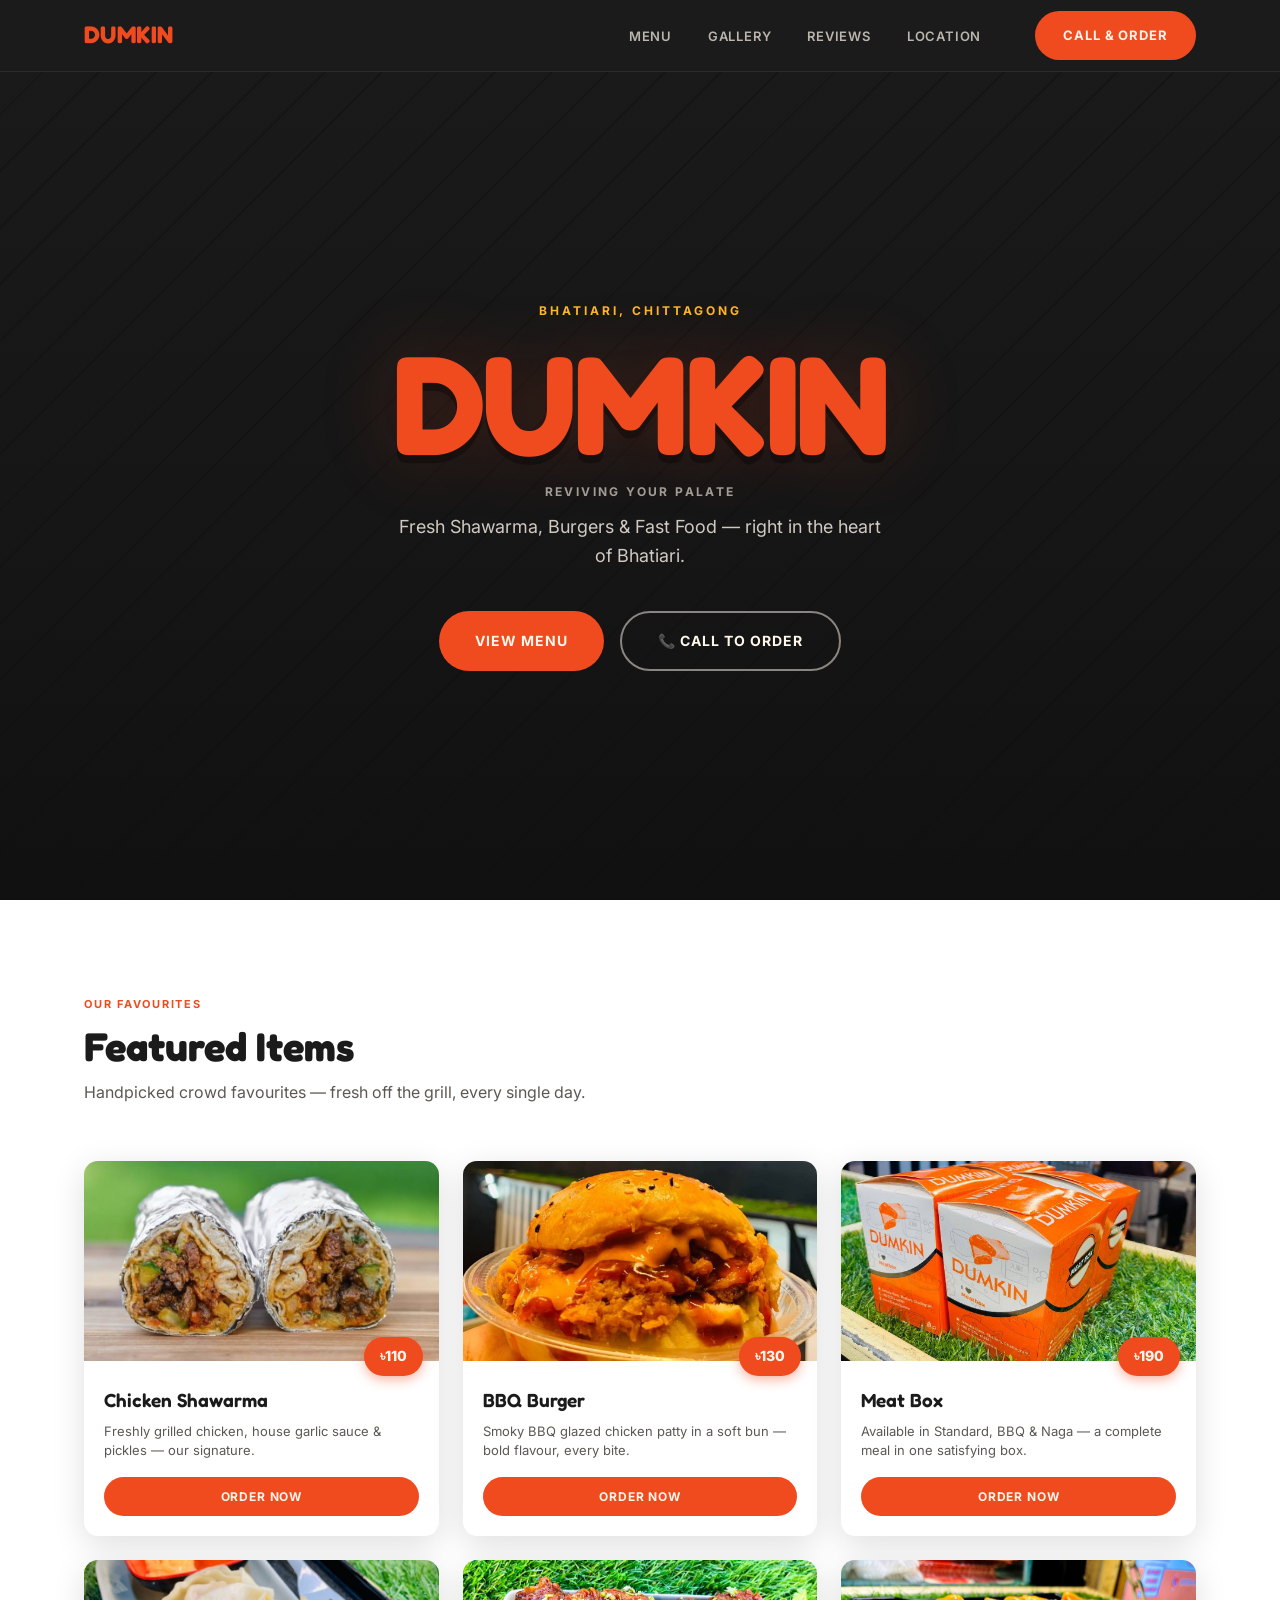
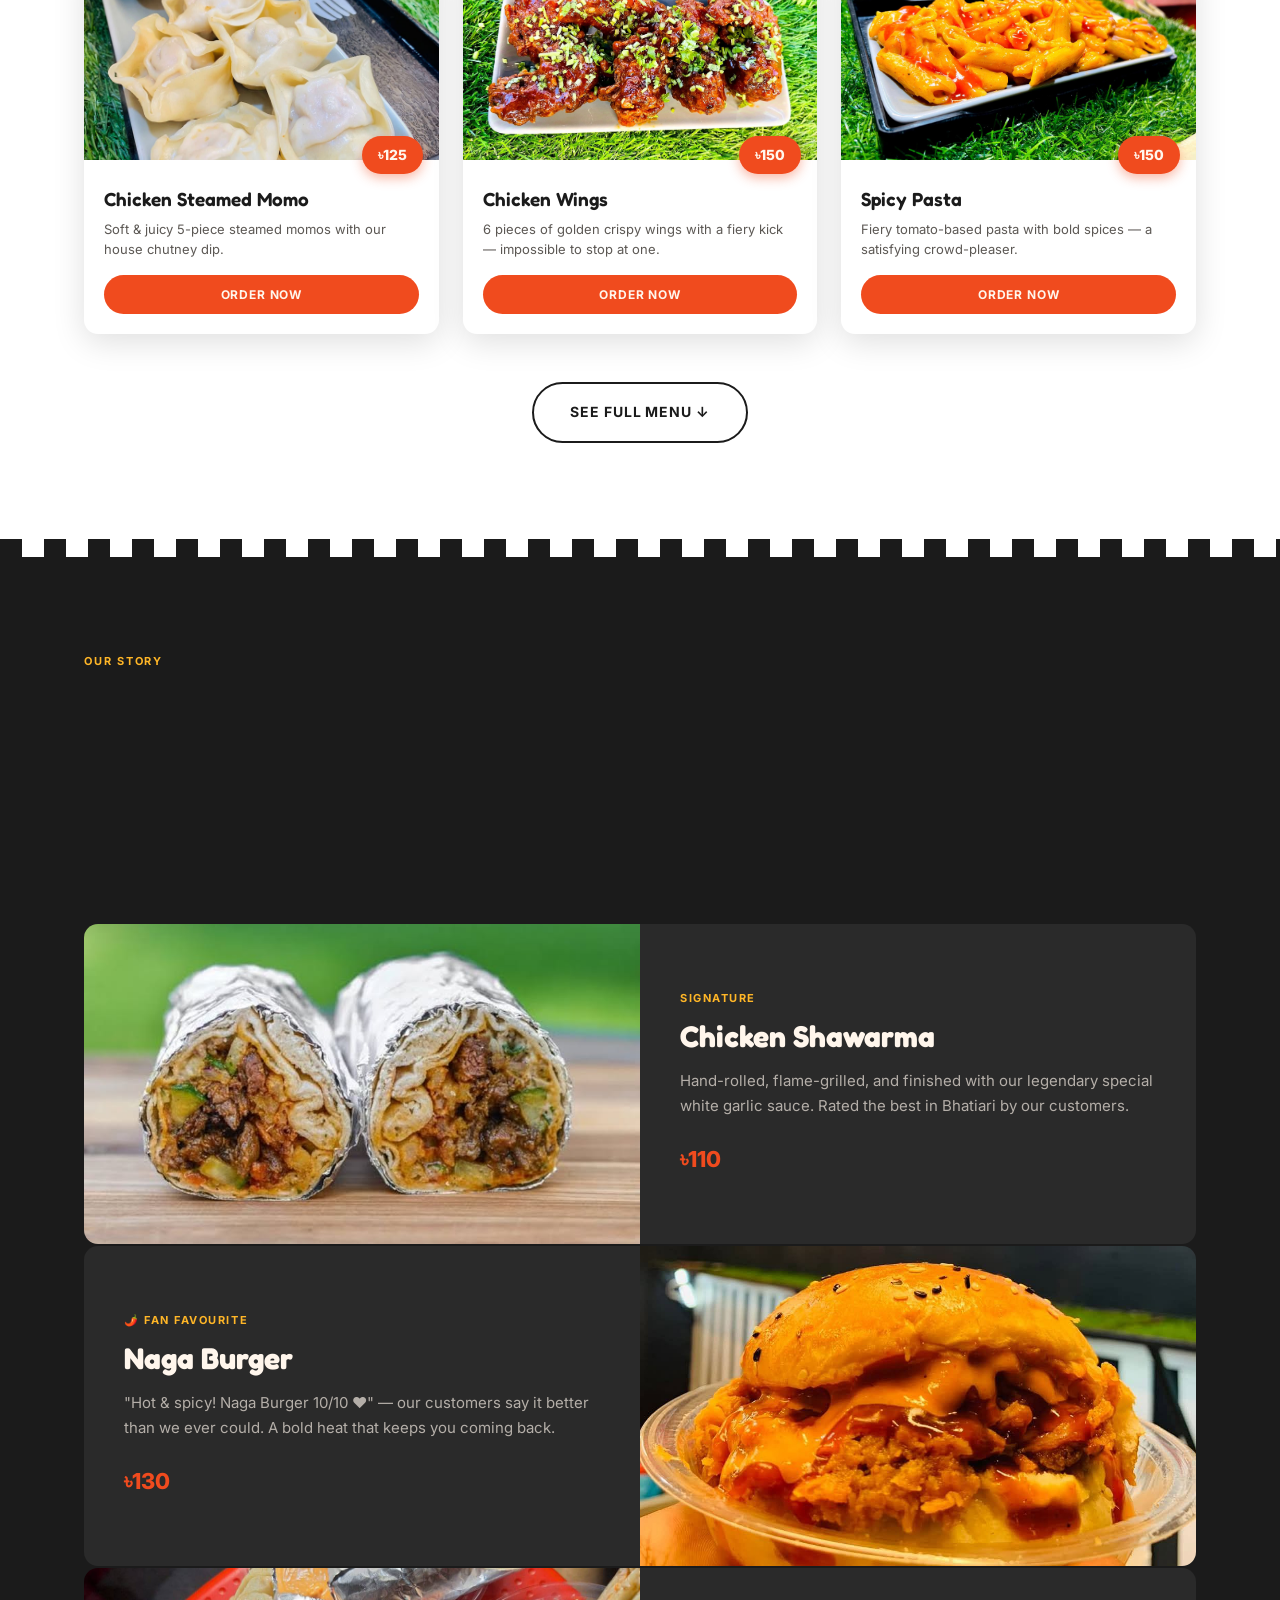
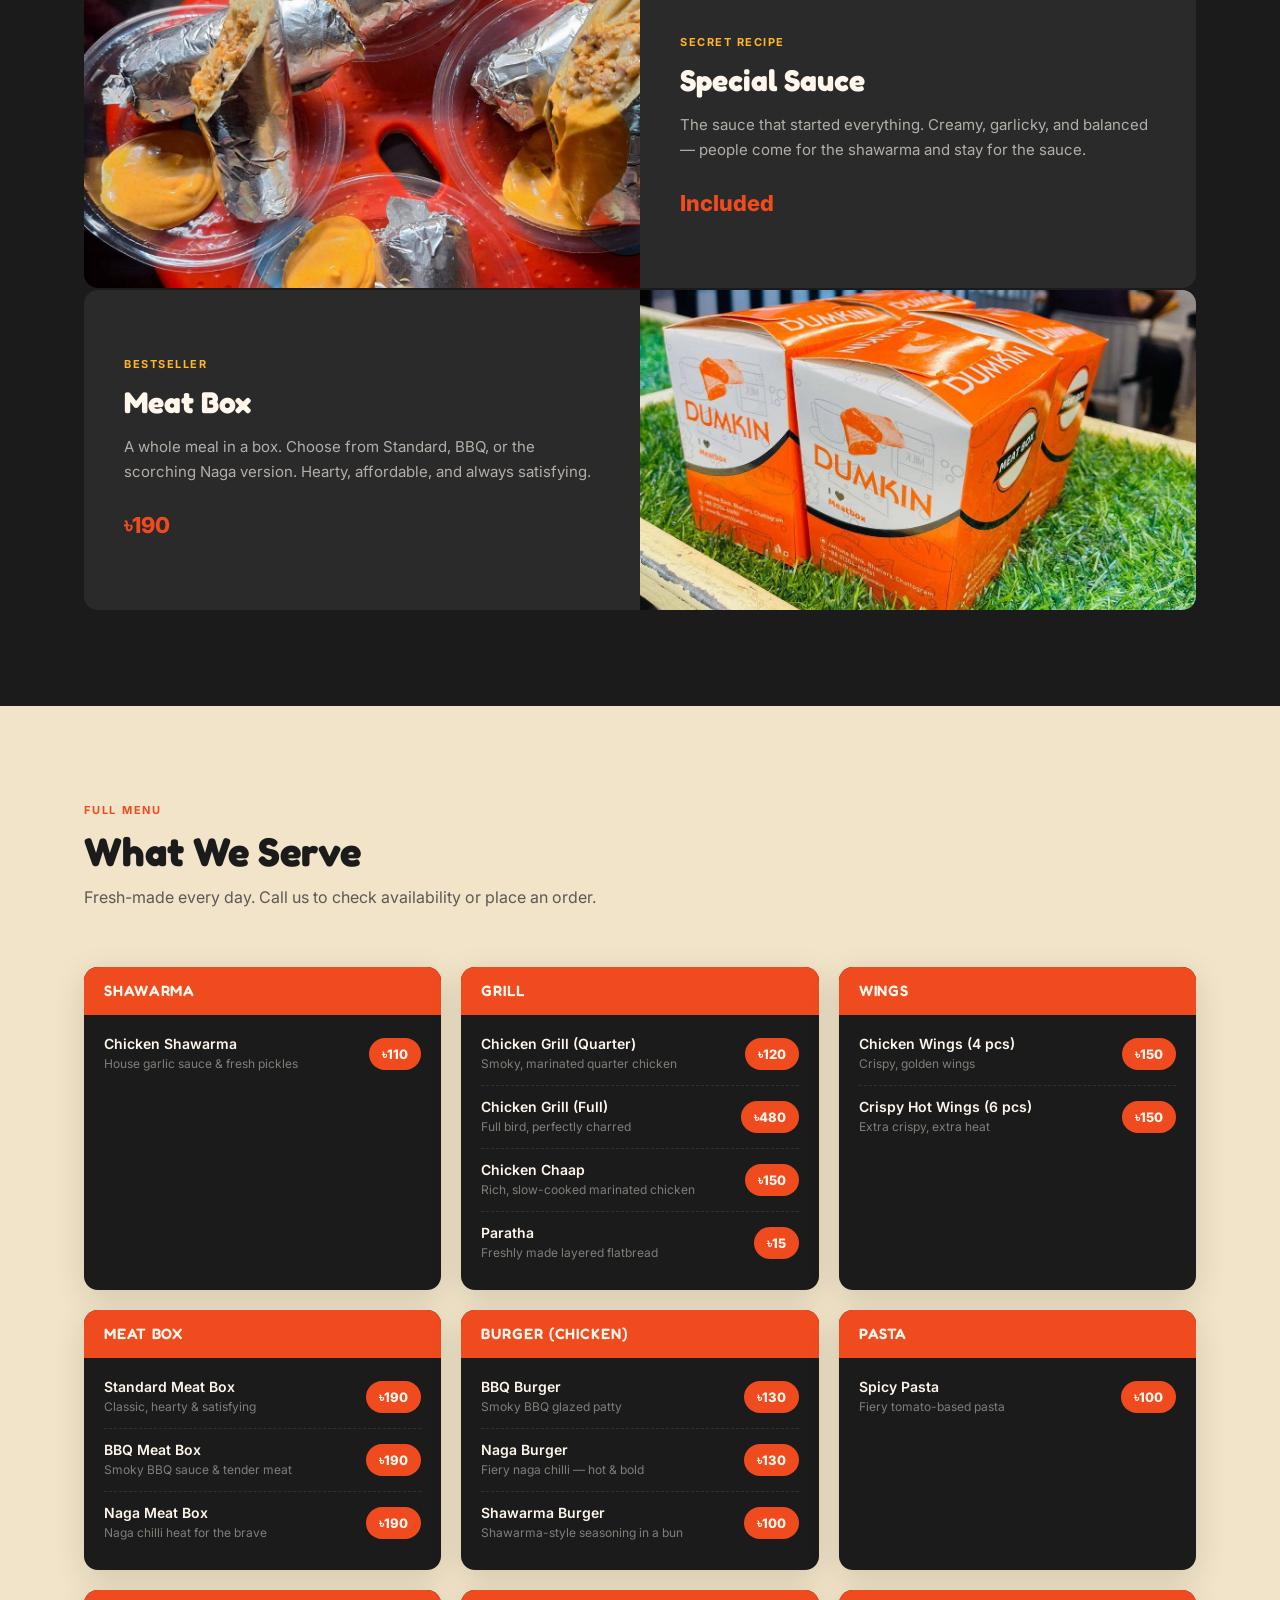
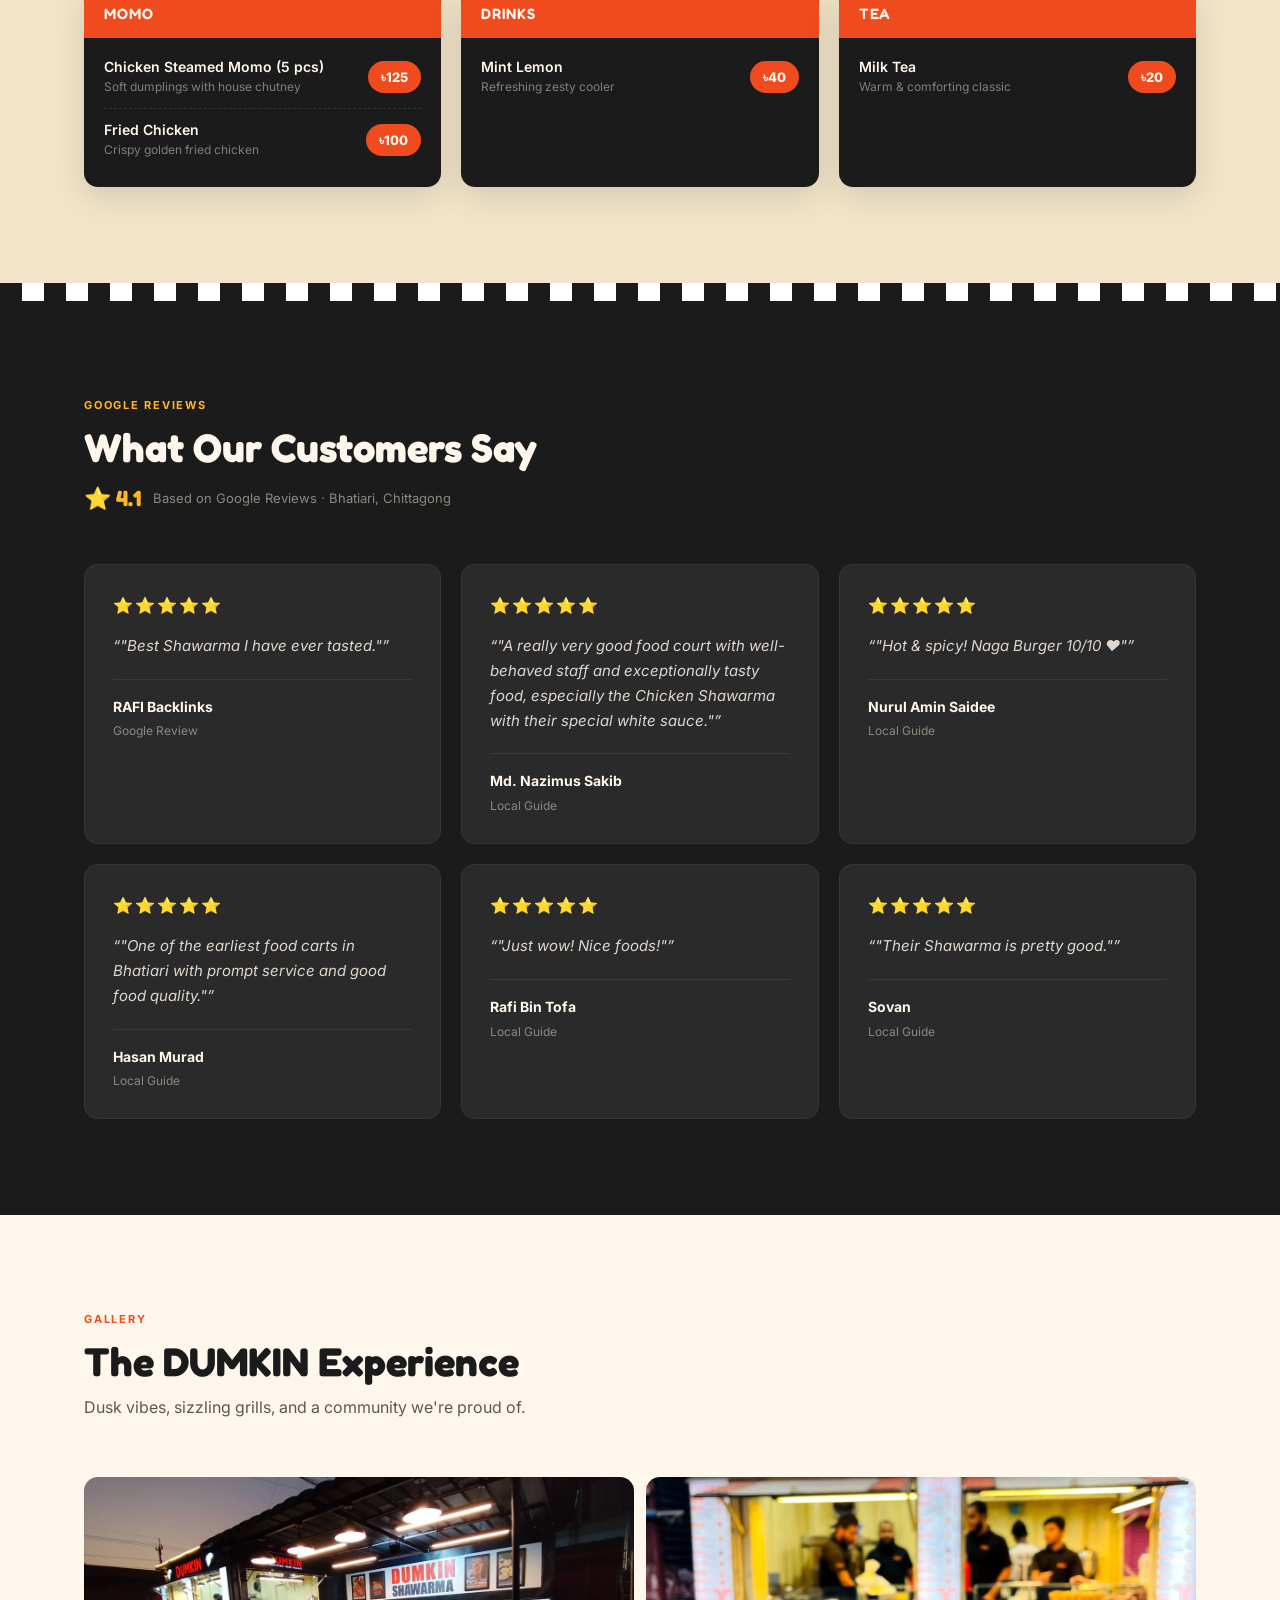
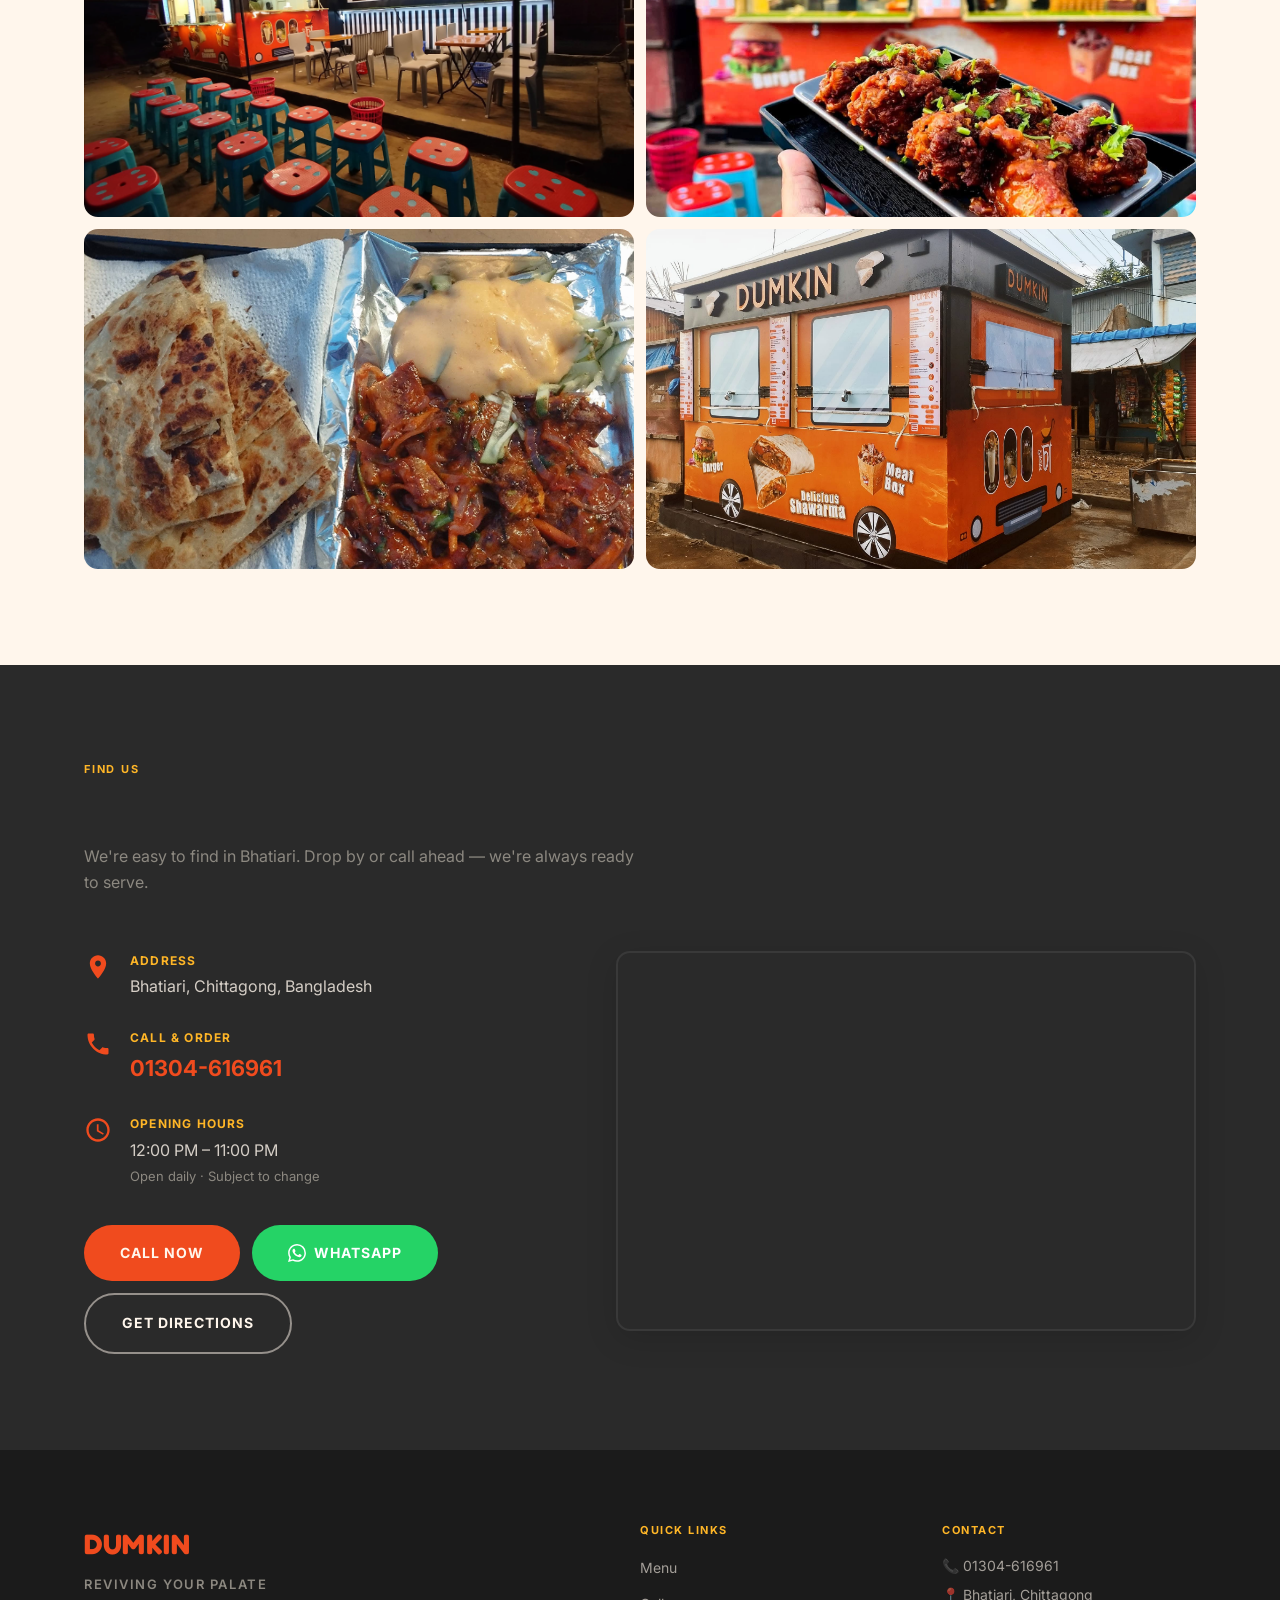
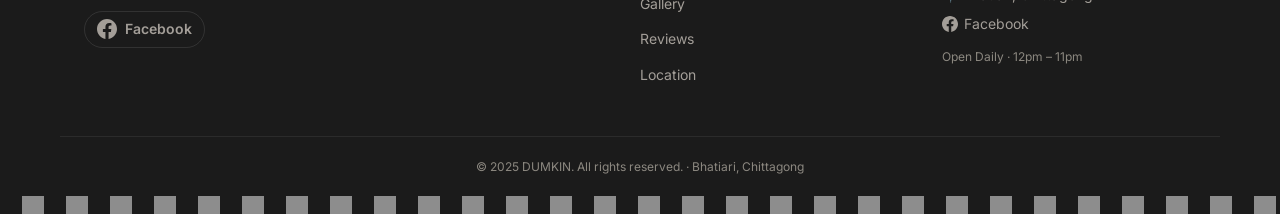
==== index.html @ 78ab26a9 "Initial commit: Dumkin business website with full menu, gallery, reviews, and contact sections" ====
<!DOCTYPE html>
<html lang="en">
<head>
  <meta charset="UTF-8">
  <meta name="viewport" content="width=device-width, initial-scale=1.0">
  <title>DUMKIN — Fresh Shawarma, Burgers & Fast Food in Bhatiari, Chittagong</title>
  <meta name="description" content="DUMKIN is Bhatiari's most popular fast-food destination serving freshly prepared Chicken Shawarma, BBQ Burgers, Meat Box, Momos and more. Accessible to all of Chittagong. Call to order: 01304616961.">
  <meta name="keywords" content="Dumkin, Bhatiari, Chittagong, fast food, shawarma, burger, momos, meat box, Naga burger, food cart">
  <link rel="preconnect" href="https://fonts.googleapis.com">
  <link rel="preconnect" href="https://fonts.gstatic.com" crossorigin>
  <link href="https://fonts.googleapis.com/css2?family=Fredoka:wght@400;500;600;700&family=Inter:ital,wght@0,400;0,500;0,600;0,700;0,800;1,400&display=swap" rel="stylesheet">
  <link rel="stylesheet" href="style.css">
</head>
<body>

  <!-- ==================== NAVIGATION ==================== -->
  <nav class="nav" id="nav" role="navigation" aria-label="Main navigation">
    <div class="nav__inner">
      <a href="#hero" class="nav__logo" aria-label="DUMKIN Home">DUMKIN</a>
      <ul class="nav__links" id="nav-links" role="list">
        <li><a href="#menu" class="nav__link">Menu</a></li>
        <li><a href="#gallery" class="nav__link">Gallery</a></li>
        <li><a href="#reviews" class="nav__link">Reviews</a></li>
        <li><a href="#visit" class="nav__link">Location</a></li>
      </ul>
      <a href="tel:01304616961" class="btn btn-primary nav__cta" id="nav-cta">Call & Order</a>
      <button class="nav__burger" id="nav-burger" aria-label="Open menu" aria-expanded="false" aria-controls="nav-links">
        <span></span><span></span><span></span>
      </button>
    </div>
  </nav>

  <!-- ==================== HERO ==================== -->
  <section class="hero" id="hero" aria-label="Hero">
    <div class="hero__bg">
      <div class="hero__scrim"></div>
      <div class="hero__texture"></div>
    </div>
    <div class="hero__content">
      <p class="hero__eyebrow">Bhatiari, Chittagong</p>
      <h1 class="hero__title">DUMKIN</h1>
      <p class="hero__tagline">Reviving Your Palate</p>
      <p class="hero__sub">Fresh Shawarma, Burgers & Fast Food — right in the heart of Bhatiari.</p>
      <div class="hero__actions">
        <a href="#menu" class="btn btn-primary btn--lg" id="hero-view-menu">View Menu</a>
        <a href="tel:01304616961" class="btn btn-ghost btn--lg" id="hero-call">📞 Call to Order</a>
      </div>
    </div>

  </section>

  <!-- ==================== FEATURED MENU ==================== -->
  <section class="section section--light" id="menu" aria-labelledby="featured-title">
    <div class="wrap">
      <span class="eyebrow">Our Favourites</span>
      <h2 class="section-title" id="featured-title">Featured Items</h2>
      <p class="section-sub">Handpicked crowd favourites — fresh off the grill, every single day.</p>

      <div class="card-grid" id="featured-grid">

        <article class="food-card" id="card-shawarma">
          <div class="food-card__img">
            <img src="Food_Images/Chicken Shawarma.jpg" alt="Chicken Shawarma" class="food-card__photo">
          </div>
          <div class="price-bubble">৳110</div>
          <div class="food-card__body">
            <h3 class="food-card__name">Chicken Shawarma</h3>
            <p class="food-card__desc">Freshly grilled chicken, house garlic sauce & pickles — our signature.</p>
            <a href="tel:01304616961" class="btn btn-primary btn--sm food-card__order">Order Now</a>
          </div>
        </article>

        <article class="food-card" id="card-naga">
          <div class="food-card__img">
            <img src="Food_Images/BBQ Burger.jpg" alt="BBQ Burger" class="food-card__photo">
          </div>
          <div class="price-bubble">৳130</div>
          <div class="food-card__body">
            <h3 class="food-card__name">BBQ Burger</h3>
            <p class="food-card__desc">Smoky BBQ glazed chicken patty in a soft bun — bold flavour, every bite.</p>
            <a href="tel:01304616961" class="btn btn-primary btn--sm food-card__order">Order Now</a>
          </div>
        </article>

        <article class="food-card" id="card-meatbox">
          <div class="food-card__img">
            <img src="Food_Images/Meat Box.jpg" alt="Meat Box" class="food-card__photo">
          </div>
          <div class="price-bubble">৳190</div>
          <div class="food-card__body">
            <h3 class="food-card__name">Meat Box</h3>
            <p class="food-card__desc">Available in Standard, BBQ & Naga — a complete meal in one satisfying box.</p>
            <a href="tel:01304616961" class="btn btn-primary btn--sm food-card__order">Order Now</a>
          </div>
        </article>

        <article class="food-card" id="card-momo">
          <div class="food-card__img">
            <img src="Food_Images/Chicken Steamed Momo.jpg" alt="Chicken Steamed Momo" class="food-card__photo">
          </div>
          <div class="price-bubble">৳125</div>
          <div class="food-card__body">
            <h3 class="food-card__name">Chicken Steamed Momo</h3>
            <p class="food-card__desc">Soft & juicy 5-piece steamed momos with our house chutney dip.</p>
            <a href="tel:01304616961" class="btn btn-primary btn--sm food-card__order">Order Now</a>
          </div>
        </article>

        <article class="food-card" id="card-wings">
          <div class="food-card__img">
            <img src="Food_Images/Chicken Wings.jpg" alt="Chicken Wings" class="food-card__photo">
          </div>
          <div class="price-bubble">৳150</div>
          <div class="food-card__body">
            <h3 class="food-card__name">Chicken Wings</h3>
            <p class="food-card__desc">6 pieces of golden crispy wings with a fiery kick — impossible to stop at one.</p>
            <a href="tel:01304616961" class="btn btn-primary btn--sm food-card__order">Order Now</a>
          </div>
        </article>

        <article class="food-card" id="card-chaap">
          <div class="food-card__img">
            <img src="Food_Images/Spicy Pasta.jpg" alt="Spicy Pasta" class="food-card__photo">
          </div>
          <div class="price-bubble">৳150</div>
          <div class="food-card__body">
            <h3 class="food-card__name">Spicy Pasta</h3>
            <p class="food-card__desc">Fiery tomato-based pasta with bold spices — a satisfying crowd-pleaser.</p>
            <a href="tel:01304616961" class="btn btn-primary btn--sm food-card__order">Order Now</a>
          </div>
        </article>

      </div>

      <div class="section-cta">
        <a href="#full-menu" class="btn btn-secondary btn--lg" id="view-full-menu">See Full Menu ↓</a>
      </div>
    </div>
  </section>

  <!-- ==================== STRIPE DIVIDER ==================== -->
  <div class="stripe-divider" aria-hidden="true"></div>

  <!-- ==================== ABOUT / SIGNATURE ==================== -->
  <section class="section section--dark" id="about" aria-labelledby="about-title">
    <div class="wrap">
      <span class="eyebrow eyebrow--gold">Our Story</span>
      <h2 class="section-title section-title--light" id="about-title">Born on the Streets of Bhatiari</h2>
      <p class="about__para">DUMKIN has become a beloved fast-food destination in Bhatiari, Chittagong — serving freshly prepared shawarma, burgers, momos, and grills at prices that make great food accessible to everyone. What started as one of the first food carts in the area has grown into a proper sit-down spot, without ever losing its street-food soul.</p>

      <div class="signature-grid" id="signature-grid" aria-label="Signature dishes">

        <div class="sig-card" id="sig-shawarma">
          <div class="sig-card__img">
            <img src="Food_Images/Chicken Shawarma.jpg" alt="Chicken Shawarma" class="sig-card__photo">
          </div>
          <div class="sig-card__content">
            <span class="sig-card__tag">Signature</span>
            <h3 class="sig-card__title">Chicken Shawarma</h3>
            <p class="sig-card__desc">Hand-rolled, flame-grilled, and finished with our legendary special white garlic sauce. Rated the best in Bhatiari by our customers.</p>
            <div class="sig-card__price">৳110</div>
          </div>
        </div>

        <div class="sig-card sig-card--reverse" id="sig-naga">
          <div class="sig-card__img">
            <img src="Food_Images/BBQ Burger.jpg" alt="BBQ Burger" class="sig-card__photo">
          </div>
          <div class="sig-card__content">
            <span class="sig-card__tag">🌶️ Fan Favourite</span>
            <h3 class="sig-card__title">Naga Burger</h3>
            <p class="sig-card__desc">"Hot & spicy! Naga Burger 10/10 ❤️" — our customers say it better than we ever could. A bold heat that keeps you coming back.</p>
            <div class="sig-card__price">৳130</div>
          </div>
        </div>

        <div class="sig-card" id="sig-whitesauce">
          <div class="sig-card__img">
            <img src="Food_Images/Special Sauce.jpg" alt="Special Sauce" class="sig-card__photo">
          </div>
          <div class="sig-card__content">
            <span class="sig-card__tag">Secret Recipe</span>
            <h3 class="sig-card__title">Special Sauce</h3>
            <p class="sig-card__desc">The sauce that started everything. Creamy, garlicky, and balanced — people come for the shawarma and stay for the sauce.</p>
            <div class="sig-card__price">Included</div>
          </div>
        </div>

        <div class="sig-card sig-card--reverse" id="sig-meatbox">
          <div class="sig-card__img">
            <img src="Food_Images/Meat Box.jpg" alt="Meat Box" class="sig-card__photo">
          </div>
          <div class="sig-card__content">
            <span class="sig-card__tag">Bestseller</span>
            <h3 class="sig-card__title">Meat Box</h3>
            <p class="sig-card__desc">A whole meal in a box. Choose from Standard, BBQ, or the scorching Naga version. Hearty, affordable, and always satisfying.</p>
            <div class="sig-card__price">৳190</div>
          </div>
        </div>

      </div>
    </div>
  </section>

  <!-- ==================== FULL MENU ==================== -->
  <section class="section section--tan" id="full-menu" aria-labelledby="menu-title">
    <div class="wrap">
      <span class="eyebrow">Full Menu</span>
      <h2 class="section-title" id="menu-title">What We Serve</h2>
      <p class="section-sub">Fresh-made every day. Call us to check availability or place an order.</p>

      <div class="menu-board" id="menu-board">

        <div class="menu-category" id="menu-shawarma">
          <div class="menu-cat-header">Shawarma</div>
          <div class="menu-rows">
            <div class="menu-row"><div class="menu-item-info"><span class="menu-item-name">Chicken Shawarma</span><span class="menu-item-desc">House garlic sauce & fresh pickles</span></div><span class="price-bubble price-bubble--sm">৳110</span></div>
          </div>
        </div>

        <div class="menu-category" id="menu-grill">
          <div class="menu-cat-header">Grill</div>
          <div class="menu-rows">
            <div class="menu-row"><div class="menu-item-info"><span class="menu-item-name">Chicken Grill (Quarter)</span><span class="menu-item-desc">Smoky, marinated quarter chicken</span></div><span class="price-bubble price-bubble--sm">৳120</span></div>
            <div class="menu-row"><div class="menu-item-info"><span class="menu-item-name">Chicken Grill (Full)</span><span class="menu-item-desc">Full bird, perfectly charred</span></div><span class="price-bubble price-bubble--sm">৳480</span></div>
            <div class="menu-row"><div class="menu-item-info"><span class="menu-item-name">Chicken Chaap</span><span class="menu-item-desc">Rich, slow-cooked marinated chicken</span></div><span class="price-bubble price-bubble--sm">৳150</span></div>
            <div class="menu-row"><div class="menu-item-info"><span class="menu-item-name">Paratha</span><span class="menu-item-desc">Freshly made layered flatbread</span></div><span class="price-bubble price-bubble--sm">৳15</span></div>
          </div>
        </div>

        <div class="menu-category" id="menu-wings">
          <div class="menu-cat-header">Wings</div>
          <div class="menu-rows">
            <div class="menu-row"><div class="menu-item-info"><span class="menu-item-name">Chicken Wings (4 pcs)</span><span class="menu-item-desc">Crispy, golden wings</span></div><span class="price-bubble price-bubble--sm">৳150</span></div>
            <div class="menu-row"><div class="menu-item-info"><span class="menu-item-name">Crispy Hot Wings (6 pcs)</span><span class="menu-item-desc">Extra crispy, extra heat</span></div><span class="price-bubble price-bubble--sm">৳150</span></div>
          </div>
        </div>

        <div class="menu-category" id="menu-meatbox">
          <div class="menu-cat-header">Meat Box</div>
          <div class="menu-rows">
            <div class="menu-row"><div class="menu-item-info"><span class="menu-item-name">Standard Meat Box</span><span class="menu-item-desc">Classic, hearty & satisfying</span></div><span class="price-bubble price-bubble--sm">৳190</span></div>
            <div class="menu-row"><div class="menu-item-info"><span class="menu-item-name">BBQ Meat Box</span><span class="menu-item-desc">Smoky BBQ sauce & tender meat</span></div><span class="price-bubble price-bubble--sm">৳190</span></div>
            <div class="menu-row"><div class="menu-item-info"><span class="menu-item-name">Naga Meat Box</span><span class="menu-item-desc">Naga chilli heat for the brave</span></div><span class="price-bubble price-bubble--sm">৳190</span></div>
          </div>
        </div>

        <div class="menu-category" id="menu-burger">
          <div class="menu-cat-header">Burger (Chicken)</div>
          <div class="menu-rows">
            <div class="menu-row"><div class="menu-item-info"><span class="menu-item-name">BBQ Burger</span><span class="menu-item-desc">Smoky BBQ glazed patty</span></div><span class="price-bubble price-bubble--sm">৳130</span></div>
            <div class="menu-row"><div class="menu-item-info"><span class="menu-item-name">Naga Burger</span><span class="menu-item-desc">Fiery naga chilli — hot & bold</span></div><span class="price-bubble price-bubble--sm">৳130</span></div>
            <div class="menu-row"><div class="menu-item-info"><span class="menu-item-name">Shawarma Burger</span><span class="menu-item-desc">Shawarma-style seasoning in a bun</span></div><span class="price-bubble price-bubble--sm">৳100</span></div>
          </div>
        </div>

        <div class="menu-category" id="menu-pasta">
          <div class="menu-cat-header">Pasta</div>
          <div class="menu-rows">
            <div class="menu-row"><div class="menu-item-info"><span class="menu-item-name">Spicy Pasta</span><span class="menu-item-desc">Fiery tomato-based pasta</span></div><span class="price-bubble price-bubble--sm">৳100</span></div>

          </div>
        </div>

        <div class="menu-category" id="menu-momo">
          <div class="menu-cat-header">Momo</div>
          <div class="menu-rows">
            <div class="menu-row"><div class="menu-item-info"><span class="menu-item-name">Chicken Steamed Momo (5 pcs)</span><span class="menu-item-desc">Soft dumplings with house chutney</span></div><span class="price-bubble price-bubble--sm">৳125</span></div>
            <div class="menu-row"><div class="menu-item-info"><span class="menu-item-name">Fried Chicken</span><span class="menu-item-desc">Crispy golden fried chicken</span></div><span class="price-bubble price-bubble--sm">৳100</span></div>
          </div>
        </div>

        <div class="menu-category" id="menu-drinks">
          <div class="menu-cat-header">Drinks</div>
          <div class="menu-rows">
            <div class="menu-row"><div class="menu-item-info"><span class="menu-item-name">Mint Lemon</span><span class="menu-item-desc">Refreshing zesty cooler</span></div><span class="price-bubble price-bubble--sm">৳40</span></div>
          </div>
        </div>

        <div class="menu-category" id="menu-tea">
          <div class="menu-cat-header">Tea</div>
          <div class="menu-rows">
            <div class="menu-row"><div class="menu-item-info"><span class="menu-item-name">Milk Tea</span><span class="menu-item-desc">Warm & comforting classic</span></div><span class="price-bubble price-bubble--sm">৳20</span></div>
          </div>
        </div>

      </div>
    </div>
  </section>

  <!-- ==================== STRIPE DIVIDER ==================== -->
  <div class="stripe-divider" aria-hidden="true"></div>

  <!-- ==================== REVIEWS ==================== -->
  <section class="section section--dark" id="reviews" aria-labelledby="reviews-title">
    <div class="wrap">
      <span class="eyebrow eyebrow--gold">Google Reviews</span>
      <h2 class="section-title section-title--light" id="reviews-title">What Our Customers Say</h2>
      <div class="reviews-meta">
        <span class="reviews-score">⭐ 4.1</span>
        <span class="reviews-count">Based on Google Reviews · Bhatiari, Chittagong</span>
      </div>

      <div class="reviews-grid" id="reviews-grid">

        <article class="review-card" id="review-1">
          <div class="review-card__stars">⭐⭐⭐⭐⭐</div>
          <blockquote class="review-card__quote">"Best Shawarma I have ever tasted."</blockquote>
          <footer class="review-card__footer">
            <span class="review-card__name">RAFI Backlinks</span>
            <span class="review-card__source">Google Review</span>
          </footer>
        </article>

        <article class="review-card" id="review-2">
          <div class="review-card__stars">⭐⭐⭐⭐⭐</div>
          <blockquote class="review-card__quote">"A really very good food court with well-behaved staff and exceptionally tasty food, especially the Chicken Shawarma with their special white sauce."</blockquote>
          <footer class="review-card__footer">
            <span class="review-card__name">Md. Nazimus Sakib</span>
            <span class="review-card__source">Local Guide</span>
          </footer>
        </article>

        <article class="review-card" id="review-3">
          <div class="review-card__stars">⭐⭐⭐⭐⭐</div>
          <blockquote class="review-card__quote">"Hot &amp; spicy! Naga Burger 10/10 ❤️"</blockquote>
          <footer class="review-card__footer">
            <span class="review-card__name">Nurul Amin Saidee</span>
            <span class="review-card__source">Local Guide</span>
          </footer>
        </article>

        <article class="review-card" id="review-4">
          <div class="review-card__stars">⭐⭐⭐⭐⭐</div>
          <blockquote class="review-card__quote">"One of the earliest food carts in Bhatiari with prompt service and good food quality."</blockquote>
          <footer class="review-card__footer">
            <span class="review-card__name">Hasan Murad</span>
            <span class="review-card__source">Local Guide</span>
          </footer>
        </article>

        <article class="review-card" id="review-5">
          <div class="review-card__stars">⭐⭐⭐⭐⭐</div>
          <blockquote class="review-card__quote">"Just wow! Nice foods!"</blockquote>
          <footer class="review-card__footer">
            <span class="review-card__name">Rafi Bin Tofa</span>
            <span class="review-card__source">Local Guide</span>
          </footer>
        </article>

        <article class="review-card" id="review-6">
          <div class="review-card__stars">⭐⭐⭐⭐⭐</div>
          <blockquote class="review-card__quote">"Their Shawarma is pretty good."</blockquote>
          <footer class="review-card__footer">
            <span class="review-card__name">Sovan</span>
            <span class="review-card__source">Local Guide</span>
          </footer>
        </article>

      </div>
    </div>
  </section>

  <!-- ==================== GALLERY ==================== -->
  <section class="section section--cream" id="gallery" aria-labelledby="gallery-title">
    <div class="wrap">
      <span class="eyebrow">Gallery</span>
      <h2 class="section-title" id="gallery-title">The DUMKIN Experience</h2>
      <p class="section-sub">Dusk vibes, sizzling grills, and a community we're proud of.</p>

      <div class="gallery-grid" id="gallery-grid" role="list">
        <div class="gallery-item" role="listitem">
          <img src="Gallery_Images/Gallery1.png" alt="DUMKIN Experience" class="gallery-item__photo">
        </div>
        <div class="gallery-item" role="listitem">
          <img src="Gallery_Images/Gallary2.jpg" alt="DUMKIN Experience" class="gallery-item__photo">
        </div>
        <div class="gallery-item" role="listitem">
          <img src="Gallery_Images/Gallary3.png" alt="DUMKIN Experience" class="gallery-item__photo">
        </div>
        <div class="gallery-item" role="listitem">
          <img src="Gallery_Images/Gallary4.jpg" alt="DUMKIN Experience" class="gallery-item__photo">
        </div>
      </div>
    </div>
  </section>

  <!-- ==================== VISIT US ==================== -->
  <section class="section section--charcoal" id="visit" aria-labelledby="visit-title">
    <div class="wrap">
      <span class="eyebrow eyebrow--gold">Find Us</span>
      <h2 class="section-title section-title--light" id="visit-title">Visit DUMKIN</h2>
      <p class="section-sub section-sub--muted">We're easy to find in Bhatiari. Drop by or call ahead — we're always ready to serve.</p>

      <div class="visit-grid">

        <div class="visit-info" id="visit-info">
          <div class="visit-detail" id="visit-address">
            <div class="visit-icon">
              <svg xmlns="http://www.w3.org/2000/svg" viewBox="0 0 24 24" fill="var(--dumkin-orange)" width="28" height="28"><path d="M12 2C8.13 2 5 5.13 5 9c0 5.25 7 13 7 13s7-7.75 7-13c0-3.87-3.13-7-7-7zm0 9.5c-1.38 0-2.5-1.12-2.5-2.5s1.12-2.5 2.5-2.5 2.5 1.12 2.5 2.5-1.12 2.5-2.5 2.5z"/></svg>
            </div>
            <div>
              <strong>Address</strong>
              <p>Bhatiari, Chittagong, Bangladesh</p>
            </div>
          </div>

          <div class="visit-detail" id="visit-phone">
            <div class="visit-icon">
              <svg xmlns="http://www.w3.org/2000/svg" viewBox="0 0 24 24" fill="var(--dumkin-orange)" width="28" height="28"><path d="M6.62 10.79c1.44 2.83 3.76 5.14 6.59 6.59l2.2-2.2c.27-.27.67-.36 1.02-.24 1.12.37 2.33.57 3.57.57.55 0 1 .45 1 1V20c0 .55-.45 1-1 1-9.39 0-17-7.61-17-17 0-.55.45-1 1-1h3.5c.55 0 1 .45 1 1 0 1.25.2 2.45.57 3.57.11.35.03.74-.25 1.02l-2.2 2.2z"/></svg>
            </div>
            <div>
              <strong>Call & Order</strong>
              <p><a href="tel:01304616961" class="visit-phone-link" id="call-link">01304-616961</a></p>
            </div>
          </div>

          <div class="visit-detail" id="visit-hours">
            <div class="visit-icon">
              <svg xmlns="http://www.w3.org/2000/svg" viewBox="0 0 24 24" fill="var(--dumkin-orange)" width="28" height="28"><path d="M11.99 2C6.47 2 2 6.48 2 12s4.47 10 9.99 10C17.52 22 22 17.52 22 12S17.52 2 11.99 2zM12 20c-4.42 0-8-3.58-8-8s3.58-8 8-8 8 3.58 8 8-3.58 8-8 8zm.5-13H11v6l5.25 3.15.75-1.23-4.5-2.67V7z"/></svg>
            </div>
            <div>
              <strong>Opening Hours</strong>
              <p>12:00 PM – 11:00 PM<br><span class="muted">Open daily · Subject to change</span></p>
            </div>
          </div>

          <div class="visit-actions">
            <a href="tel:01304616961" class="btn btn-primary btn--lg" id="visit-call-btn">Call Now</a>
            <a href="https://wa.me/8801304616961" target="_blank" rel="noopener" class="btn btn-whatsapp btn--lg" id="visit-whatsapp-btn">
              <svg xmlns="http://www.w3.org/2000/svg" viewBox="0 0 24 24" fill="currentColor" width="18" height="18"><path d="M17.472 14.382c-.297-.149-1.758-.867-2.03-.967-.273-.099-.471-.148-.67.15-.197.297-.767.966-.94 1.164-.173.199-.347.223-.644.075-.297-.15-1.255-.463-2.39-1.475-.883-.788-1.48-1.761-1.653-2.059-.173-.297-.018-.458.13-.606.134-.133.298-.347.446-.52.149-.174.198-.298.298-.497.099-.198.05-.371-.025-.52-.075-.149-.669-1.612-.916-2.207-.242-.579-.487-.5-.669-.51-.173-.008-.371-.01-.57-.01-.198 0-.52.074-.792.372-.272.297-1.04 1.016-1.04 2.479 0 1.462 1.065 2.875 1.213 3.074.149.198 2.096 3.2 5.077 4.487.709.306 1.262.489 1.694.625.712.227 1.36.195 1.871.118.571-.085 1.758-.719 2.006-1.413.248-.694.248-1.289.173-1.413-.074-.124-.272-.198-.57-.347m-5.421 7.403h-.004a9.87 9.87 0 01-5.031-1.378l-.361-.214-3.741.982.998-3.648-.235-.374a9.86 9.86 0 01-1.51-5.26c.001-5.45 4.436-9.884 9.888-9.884 2.64 0 5.122 1.03 6.988 2.898a9.825 9.825 0 012.893 6.994c-.003 5.45-4.437 9.884-9.885 9.884m8.413-18.297A11.815 11.815 0 0012.05 0C5.495 0 .16 5.335.157 11.892c0 2.096.547 4.142 1.588 5.945L.057 24l6.305-1.654a11.882 11.882 0 005.683 1.448h.005c6.554 0 11.89-5.335 11.893-11.893a11.821 11.821 0 00-3.48-8.413z"/></svg>
              WhatsApp
            </a>
            <a href="https://www.google.com/maps/search/Dumkin+Bhatiari+Chittagong" target="_blank" rel="noopener" class="btn btn-ghost btn--lg" id="visit-directions-btn">Get Directions</a>
          </div>
        </div>

        <div class="visit-map" id="visit-map" aria-label="Map showing DUMKIN location in Bhatiari">
          <iframe
            src="https://www.google.com/maps/embed?pb=!1m18!1m12!1m3!1d3688.9843264568!2d91.7894!3d22.5042!2m3!1f0!2f0!3f0!3m2!1i1024!2i768!4f13.1!3m3!1m2!1s0x30acd86b527b4645%3A0x7a86af9ea8d74e28!2sBhatiari%2C%20Chittagong%2C%20Bangladesh!5e0!3m2!1sen!2sbd!4v1690000000000!5m2!1sen!2sbd"
            width="100%"
            height="100%"
            style="border:0;"
            allowfullscreen=""
            loading="lazy"
            referrerpolicy="no-referrer-when-downgrade"
            title="DUMKIN location in Bhatiari, Chittagong"
          ></iframe>
        </div>

      </div>
    </div>
  </section>

  <!-- ==================== FOOTER ==================== -->
  <footer class="footer" role="contentinfo">
    <div class="footer__inner wrap">
      <div class="footer__brand">
        <div class="footer__logo">DUMKIN</div>
        <p class="footer__tagline">Reviving Your Palate</p>
        <div class="footer__social">
          <a href="https://www.facebook.com/profile.php?id=61556935949155" target="_blank" rel="noopener" class="footer__social-link" aria-label="Follow us on Facebook">
            <svg xmlns="http://www.w3.org/2000/svg" viewBox="0 0 24 24" fill="currentColor" width="20" height="20"><path d="M24 12.073c0-6.627-5.373-12-12-12s-12 5.373-12 12c0 5.99 4.388 10.954 10.125 11.854v-8.385H7.078v-3.47h3.047V9.43c0-3.007 1.792-4.669 4.533-4.669 1.312 0 2.686.235 2.686.235v2.953H15.83c-1.491 0-1.956.925-1.956 1.874v2.25h3.328l-.532 3.47h-2.796v8.385C19.612 23.027 24 18.062 24 12.073z"/></svg>
            Facebook
          </a>
        </div>
      </div>
      <div class="footer__links">
        <h3 class="footer__links-title">Quick Links</h3>
        <ul role="list">
          <li><a href="#menu">Menu</a></li>
          <li><a href="#gallery">Gallery</a></li>
          <li><a href="#reviews">Reviews</a></li>
          <li><a href="#visit">Location</a></li>
        </ul>
      </div>
      <div class="footer__contact">
        <h3 class="footer__links-title">Contact</h3>
        <p><a href="tel:01304616961">📞 01304-616961</a></p>
        <p>📍 Bhatiari, Chittagong</p>
        <a href="https://www.facebook.com/profile.php?id=61556935949155" target="_blank" rel="noopener" style="display:inline-flex;align-items:center;gap:6px;color:rgba(255,246,236,0.6);font-size:14px;margin-bottom:8px;">
          <svg xmlns="http://www.w3.org/2000/svg" viewBox="0 0 24 24" fill="currentColor" width="16" height="16"><path d="M24 12.073c0-6.627-5.373-12-12-12s-12 5.373-12 12c0 5.99 4.388 10.954 10.125 11.854v-8.385H7.078v-3.47h3.047V9.43c0-3.007 1.792-4.669 4.533-4.669 1.312 0 2.686.235 2.686.235v2.953H15.83c-1.491 0-1.956.925-1.956 1.874v2.25h3.328l-.532 3.47h-2.796v8.385C19.612 23.027 24 18.062 24 12.073z"/></svg>
          Facebook
        </a>
        <p class="footer__hours">Open Daily · 12pm – 11pm</p>
      </div>
    </div>
    <div class="footer__copy">
      <div class="wrap">
        <p>© 2025 DUMKIN. All rights reserved. · Bhatiari, Chittagong</p>
      </div>
    </div>
    <div class="stripe-divider stripe-divider--footer" aria-hidden="true"></div>
  </footer>

  <script src="script.js"></script>
</body>
</html>
---- style.css ----
/* ============================================================
   DUMKIN — Website Stylesheet
   Brand Design System: design.md
   ============================================================ */

/* ---------- CSS Variables ---------- */
:root {
  --dumkin-orange:       #F04B1E;
  --dumkin-orange-dark:  #C93712;
  --dumkin-maroon:       #A8321C;
  --dumkin-charcoal:     #1B1B1B;
  --dumkin-charcoal-soft:#2A2A2A;
  --dumkin-cream:        #FFF6EC;
  --dumkin-tan:          #F1E4C8;
  --dumkin-paper:        #FFFFFF;
  --dumkin-gold:         #FFB627;
  --dumkin-grey-brick:   #8C8880;
  --dumkin-green-turf:   #3B7A3E;
  --dumkin-ink:          #141414;
  --dumkin-ink-soft:     #5C5854;

  --font-display: 'Fredoka', sans-serif;
  --font-body:    'Inter', sans-serif;

  --radius-pill: 999px;
  --radius-card: 14px;
  --shadow-card: 0 8px 32px rgba(0, 0, 0, 0.13);
  --shadow-hover: 0 16px 48px rgba(0, 0, 0, 0.22);

  --nav-height: 72px;
  --transition: 0.18s ease;
}

/* ---------- Reset & Base ---------- */
*, *::before, *::after { box-sizing: border-box; margin: 0; padding: 0; }

html {
  scroll-behavior: smooth;
  font-size: 16px;
}

body {
  font-family: var(--font-body);
  color: var(--dumkin-ink);
  background: var(--dumkin-cream);
  line-height: 1.6;
  overflow-x: hidden;
}

img { max-width: 100%; display: block; }
a { text-decoration: none; color: inherit; }
ul { list-style: none; }
button { cursor: pointer; font-family: inherit; }

/* ---------- Layout Utilities ---------- */
.wrap {
  max-width: 1160px;
  margin: 0 auto;
  padding: 0 24px;
}

.section {
  padding: 96px 0;
}
.section--light   { background: var(--dumkin-paper); }
.section--dark    { background: var(--dumkin-charcoal); }
.section--cream   { background: var(--dumkin-cream); }
.section--tan     { background: var(--dumkin-tan); }
.section--charcoal{ background: var(--dumkin-charcoal-soft); }

/* ---------- Typography ---------- */
.eyebrow {
  display: block;
  font-family: var(--font-body);
  font-weight: 700;
  font-size: 11px;
  text-transform: uppercase;
  letter-spacing: 0.16em;
  color: var(--dumkin-orange);
  margin-bottom: 10px;
}
.eyebrow--gold { color: var(--dumkin-gold); }

.section-title {
  font-family: var(--font-display);
  font-size: clamp(28px, 4vw, 40px);
  font-weight: 700;
  line-height: 1.1;
  color: var(--dumkin-charcoal);
  margin-bottom: 12px;
}
.section-title--light { color: var(--dumkin-cream); }

.section-sub {
  font-size: 16px;
  color: var(--dumkin-ink-soft);
  max-width: 560px;
  margin-bottom: 56px;
}
.section-sub--muted { color: var(--dumkin-grey-brick); }

/* ---------- Buttons ---------- */
.btn {
  display: inline-flex;
  align-items: center;
  justify-content: center;
  gap: 8px;
  font-family: var(--font-body);
  font-weight: 700;
  font-size: 13px;
  text-transform: uppercase;
  letter-spacing: 0.07em;
  padding: 14px 28px;
  border-radius: var(--radius-pill);
  border: none;
  cursor: pointer;
  transition: all var(--transition);
  white-space: nowrap;
}
.btn--lg { font-size: 14px; padding: 17px 36px; }
.btn--sm { font-size: 12px; padding: 10px 20px; }

.btn-primary {
  background: var(--dumkin-orange);
  color: var(--dumkin-cream);
}
.btn-primary:hover {
  background: var(--dumkin-orange-dark);
  transform: translateY(-2px);
  box-shadow: 0 8px 24px rgba(240, 75, 30, 0.4);
}

.btn-secondary {
  background: transparent;
  color: var(--dumkin-charcoal);
  border: 2px solid var(--dumkin-charcoal);
}
.btn-secondary:hover {
  background: var(--dumkin-charcoal);
  color: var(--dumkin-cream);
}

.btn-ghost {
  background: transparent;
  color: var(--dumkin-cream);
  border: 2px solid rgba(255, 246, 236, 0.5);
}
.btn-ghost:hover {
  background: rgba(255, 246, 236, 0.12);
  border-color: var(--dumkin-cream);
}

.btn-whatsapp {
  background: #25D366;
  color: #fff;
  border: none;
}
.btn-whatsapp:hover {
  background: #1ebe5a;
  transform: translateY(-2px);
  box-shadow: 0 8px 24px rgba(37, 211, 102, 0.4);
}

/* ---------- Price Bubble ---------- */
.price-bubble {
  display: inline-flex;
  align-items: center;
  justify-content: center;
  background: var(--dumkin-orange);
  color: var(--dumkin-cream);
  font-weight: 800;
  font-size: 14px;
  padding: 8px 16px;
  border-radius: var(--radius-pill);
  white-space: nowrap;
  font-family: var(--font-body);
  flex-shrink: 0;
}
.price-bubble--sm {
  font-size: 13px;
  padding: 6px 13px;
}

/* ---------- Stripe Divider ---------- */
.stripe-divider {
  height: 18px;
  background: repeating-linear-gradient(
    90deg,
    var(--dumkin-charcoal) 0 22px,
    var(--dumkin-paper) 22px 44px
  );
}
.stripe-divider--footer {
  opacity: 0.5;
  margin-top: 0;
}

/* ============================================================
   NAVIGATION
   ============================================================ */
.nav {
  position: fixed;
  top: 0;
  left: 0;
  right: 0;
  z-index: 1000;
  background: var(--dumkin-charcoal);
  height: var(--nav-height);
  border-bottom: 1px solid rgba(255,255,255,0.07);
  transition: box-shadow var(--transition);
}
.nav.scrolled {
  box-shadow: 0 4px 32px rgba(0, 0, 0, 0.5);
}

.nav__inner {
  max-width: 1160px;
  margin: 0 auto;
  padding: 0 24px;
  height: 100%;
  display: flex;
  align-items: center;
  gap: 32px;
}

.nav__logo {
  font-family: var(--font-display);
  font-size: 24px;
  font-weight: 700;
  color: var(--dumkin-orange);
  text-transform: uppercase;
  letter-spacing: 0.02em;
  flex-shrink: 0;
}
.nav__logo:hover { color: var(--dumkin-gold); }

.nav__links {
  display: flex;
  gap: 8px;
  margin-left: auto;
}

.nav__link {
  font-size: 13px;
  font-weight: 600;
  color: rgba(255, 246, 236, 0.7);
  padding: 8px 14px;
  border-radius: var(--radius-pill);
  text-transform: uppercase;
  letter-spacing: 0.06em;
  transition: all var(--transition);
}
.nav__link:hover {
  color: var(--dumkin-cream);
  background: rgba(255,255,255,0.08);
}

.nav__cta { margin-left: 8px; }

.nav__burger {
  display: none;
  flex-direction: column;
  gap: 5px;
  background: none;
  border: none;
  padding: 8px;
  margin-left: auto;
}
.nav__burger span {
  display: block;
  width: 24px;
  height: 2px;
  background: var(--dumkin-cream);
  border-radius: 2px;
  transition: all var(--transition);
}
.nav__burger.active span:nth-child(1) { transform: rotate(45deg) translate(5px, 5px); }
.nav__burger.active span:nth-child(2) { opacity: 0; }
.nav__burger.active span:nth-child(3) { transform: rotate(-45deg) translate(5px, -5px); }

/* ============================================================
   HERO
   ============================================================ */
.hero {
  position: relative;
  min-height: 100vh;
  display: flex;
  align-items: center;
  justify-content: center;
  text-align: center;
  overflow: hidden;
  padding-top: var(--nav-height);
}

.hero__bg {
  position: absolute;
  inset: 0;
  z-index: 0;
}

.hero__texture {
  position: absolute;
  inset: 0;
  background:
    repeating-linear-gradient(
      135deg,
      #1a1a1a 0px, #1a1a1a 2px,
      #222222 2px, #222222 40px
    ),
    radial-gradient(ellipse at 20% 50%, rgba(240,75,30,0.08) 0%, transparent 60%),
    radial-gradient(ellipse at 80% 20%, rgba(255,182,39,0.05) 0%, transparent 50%);
}

.hero__scrim {
  position: absolute;
  inset: 0;
  background: linear-gradient(
    180deg,
    rgba(15,15,15,0.4) 0%,
    rgba(15,15,15,0.65) 60%,
    rgba(15,15,15,0.92) 100%
  );
  z-index: 1;
}

.hero__content {
  position: relative;
  z-index: 2;
  max-width: 760px;
  padding: 0 24px;
}

.hero__eyebrow {
  font-size: 12px;
  font-weight: 700;
  text-transform: uppercase;
  letter-spacing: 0.25em;
  color: var(--dumkin-gold);
  margin-bottom: 20px;
  opacity: 0;
  animation: fadeUp 0.7s 0.2s forwards;
}

.hero__title {
  font-family: var(--font-display);
  font-size: clamp(72px, 16vw, 140px);
  font-weight: 700;
  color: var(--dumkin-orange);
  text-transform: uppercase;
  letter-spacing: -0.02em;
  line-height: 0.9;
  text-shadow: 0 8px 0 rgba(0,0,0,0.3), 0 0 80px rgba(240,75,30,0.2);
  opacity: 0;
  animation: fadeUp 0.7s 0.35s forwards;
}

.hero__tagline {
  font-size: 12px;
  font-weight: 700;
  text-transform: uppercase;
  letter-spacing: 0.2em;
  color: rgba(255,246,236,0.6);
  margin-top: 16px;
  margin-bottom: 12px;
  opacity: 0;
  animation: fadeUp 0.7s 0.5s forwards;
}

.hero__sub {
  font-size: clamp(15px, 2.5vw, 18px);
  color: rgba(255, 246, 236, 0.8);
  font-weight: 400;
  max-width: 500px;
  margin: 0 auto 40px;
  opacity: 0;
  animation: fadeUp 0.7s 0.65s forwards;
}

.hero__actions {
  display: flex;
  gap: 16px;
  justify-content: center;
  flex-wrap: wrap;
  opacity: 0;
  animation: fadeUp 0.7s 0.8s forwards;
}

.hero__scroll-hint {
  position: absolute;
  bottom: 36px;
  left: 50%;
  transform: translateX(-50%);
  z-index: 2;
}
.hero__scroll-hint span {
  display: block;
  width: 22px;
  height: 38px;
  border: 2px solid rgba(255,246,236,0.3);
  border-radius: 12px;
  position: relative;
}
.hero__scroll-hint span::after {
  content: '';
  position: absolute;
  top: 6px;
  left: 50%;
  transform: translateX(-50%);
  width: 4px;
  height: 8px;
  background: var(--dumkin-orange);
  border-radius: 2px;
  animation: scrollDot 1.8s ease-in-out infinite;
}

/* ============================================================
   FOOD CARDS (Featured Menu)
   ============================================================ */
.card-grid {
  display: grid;
  grid-template-columns: repeat(auto-fill, minmax(280px, 1fr));
  gap: 24px;
  margin-bottom: 48px;
}

.food-card {
  background: var(--dumkin-paper);
  border-radius: var(--radius-card);
  box-shadow: var(--shadow-card);
  overflow: hidden;
  position: relative;
  transition: transform var(--transition), box-shadow var(--transition);
}
.food-card:hover {
  transform: translateY(-6px);
  box-shadow: var(--shadow-hover);
}

.food-card__img {
  height: 200px;
  position: relative;
  overflow: hidden;
  background: #1a1a1a;
}

.food-card__photo {
  width: 100%;
  height: 100%;
  object-fit: cover;
  object-position: center;
  display: block;
  transition: transform 0.4s ease;
}

.food-card:hover .food-card__photo {
  transform: scale(1.06);
}

.food-card .price-bubble {
  position: absolute;
  top: 176px;
  right: 16px;
  z-index: 2;
  box-shadow: 0 4px 12px rgba(240,75,30,0.4);
}

.food-card__body {
  padding: 16px 20px 20px;
}

.food-card__name {
  font-family: var(--font-display);
  font-size: 19px;
  font-weight: 600;
  color: var(--dumkin-charcoal);
  margin-bottom: 6px;
  margin-top: 8px;
}

.food-card__desc {
  font-size: 13px;
  color: var(--dumkin-ink-soft);
  line-height: 1.5;
  margin-bottom: 16px;
}

.food-card__order {
  width: 100%;
  text-align: center;
}

.section-cta {
  text-align: center;
}

/* ============================================================
   ABOUT / SIGNATURE DISHES
   ============================================================ */
.about__para {
  font-size: 17px;
  color: rgba(255,246,236,0.8);
  max-width: 680px;
  line-height: 1.7;
  margin-bottom: 72px;
}

.signature-grid {
  display: flex;
  flex-direction: column;
  gap: 2px;
}

.sig-card {
  display: grid;
  grid-template-columns: 1fr 1fr;
  min-height: 320px;
  border-radius: var(--radius-card);
  overflow: hidden;
}
.sig-card--reverse { direction: rtl; }
.sig-card--reverse > * { direction: ltr; }

.sig-card__img {
  min-height: 280px;
  overflow: hidden;
  position: relative;
}

.sig-card__photo {
  width: 100%;
  height: 100%;
  object-fit: cover;
  object-position: center;
  display: block;
  transition: transform 0.4s ease;
  position: absolute;
  inset: 0;
}

.sig-card:hover .sig-card__photo {
  transform: scale(1.05);
}

.sig-card__content {
  padding: 48px 40px;
  display: flex;
  flex-direction: column;
  justify-content: center;
  background: var(--dumkin-charcoal-soft);
}

.sig-card__tag {
  display: inline-block;
  font-size: 11px;
  font-weight: 700;
  text-transform: uppercase;
  letter-spacing: 0.14em;
  color: var(--dumkin-gold);
  margin-bottom: 12px;
}

.sig-card__title {
  font-family: var(--font-display);
  font-size: clamp(22px, 3vw, 30px);
  font-weight: 700;
  color: var(--dumkin-cream);
  margin-bottom: 16px;
  line-height: 1.1;
}

.sig-card__desc {
  font-size: 15px;
  color: rgba(255,246,236,0.65);
  line-height: 1.65;
  margin-bottom: 24px;
}

.sig-card__price {
  display: inline-block;
  font-family: var(--font-body);
  font-weight: 800;
  font-size: 22px;
  color: var(--dumkin-orange);
}

/* ============================================================
   FULL MENU BOARD
   ============================================================ */
.menu-board {
  display: grid;
  grid-template-columns: repeat(auto-fill, minmax(340px, 1fr));
  gap: 20px;
}

.menu-category {
  background: var(--dumkin-charcoal);
  border-radius: var(--radius-card);
  overflow: hidden;
  box-shadow: var(--shadow-card);
  transition: transform var(--transition);
}
.menu-category:hover { transform: translateY(-3px); }

.menu-cat-header {
  background: var(--dumkin-orange);
  color: var(--dumkin-cream);
  font-family: var(--font-display);
  font-weight: 600;
  font-size: 15px;
  text-transform: uppercase;
  letter-spacing: 0.06em;
  padding: 12px 20px;
}

.menu-rows { padding: 8px 20px 16px; }

.menu-row {
  display: flex;
  justify-content: space-between;
  align-items: center;
  gap: 16px;
  padding: 12px 0;
  border-bottom: 1px dashed rgba(255,246,236,0.1);
}
.menu-row:last-child { border-bottom: none; }

.menu-item-info {
  display: flex;
  flex-direction: column;
  gap: 3px;
  min-width: 0;
}

.menu-item-name {
  font-weight: 600;
  font-size: 14px;
  color: var(--dumkin-cream);
  line-height: 1.3;
}

.menu-item-desc {
  font-size: 12px;
  color: rgba(255,246,236,0.45);
  line-height: 1.4;
}

/* ============================================================
   REVIEWS
   ============================================================ */
.reviews-meta {
  display: flex;
  align-items: center;
  gap: 12px;
  margin-bottom: 48px;
}

.reviews-score {
  font-family: var(--font-display);
  font-size: 22px;
  font-weight: 700;
  color: var(--dumkin-gold);
}

.reviews-count {
  font-size: 13px;
  color: var(--dumkin-grey-brick);
}

.reviews-grid {
  display: grid;
  grid-template-columns: repeat(auto-fill, minmax(300px, 1fr));
  gap: 20px;
}

.review-card {
  background: var(--dumkin-charcoal-soft);
  border-radius: var(--radius-card);
  padding: 28px;
  border: 1px solid rgba(255,255,255,0.05);
  transition: transform var(--transition), border-color var(--transition);
}
.review-card:hover {
  transform: translateY(-4px);
  border-color: rgba(240,75,30,0.3);
}

.review-card__stars {
  font-size: 16px;
  margin-bottom: 16px;
  letter-spacing: 2px;
}

.review-card__quote {
  font-style: italic;
  font-size: 15px;
  color: rgba(255,246,236,0.85);
  line-height: 1.65;
  margin-bottom: 20px;
  quotes: "\201C" "\201D";
}
.review-card__quote::before { content: open-quote; }
.review-card__quote::after  { content: close-quote; }

.review-card__footer {
  display: flex;
  flex-direction: column;
  gap: 3px;
  border-top: 1px solid rgba(255,255,255,0.07);
  padding-top: 16px;
}

.review-card__name {
  font-weight: 700;
  font-size: 14px;
  color: var(--dumkin-cream);
}

.review-card__source {
  font-size: 12px;
  color: var(--dumkin-grey-brick);
}

/* ============================================================
   GALLERY
   ============================================================ */
.gallery-grid {
  display: grid;
  grid-template-columns: repeat(2, 1fr);
  grid-template-rows: repeat(2, 340px);
  gap: 12px;
}

.gallery-item {
  border-radius: var(--radius-card);
  overflow: hidden;
  position: relative;
  cursor: pointer;
}

.gallery-item__photo {
  width: 100%;
  height: 100%;
  object-fit: cover;
  object-position: center;
  display: block;
  transition: transform 0.4s ease;
}

.gallery-item:hover .gallery-item__photo {
  transform: scale(1.06);
}

/* No overlay/title shown in gallery — titles removed */

/* ============================================================
   VISIT US
   ============================================================ */
.visit-grid {
  display: grid;
  grid-template-columns: 1fr 1.2fr;
  gap: 48px;
  align-items: start;
}

.visit-info {
  display: flex;
  flex-direction: column;
  gap: 28px;
}

.visit-detail {
  display: flex;
  gap: 18px;
  align-items: flex-start;
}

.visit-icon {
  font-size: 22px;
  flex-shrink: 0;
  margin-top: 2px;
  width: 28px;
}

.visit-detail strong {
  display: block;
  font-size: 12px;
  text-transform: uppercase;
  letter-spacing: 0.1em;
  color: var(--dumkin-gold);
  margin-bottom: 4px;
  font-weight: 700;
}

.visit-detail p {
  font-size: 16px;
  color: rgba(255,246,236,0.8);
  line-height: 1.6;
}

.visit-phone-link {
  color: var(--dumkin-orange);
  font-weight: 700;
  font-size: 22px;
  transition: color var(--transition);
}
.visit-phone-link:hover { color: var(--dumkin-gold); }

.muted { color: var(--dumkin-grey-brick); font-size: 13px; }

.visit-actions {
  display: flex;
  gap: 12px;
  flex-wrap: wrap;
  padding-top: 8px;
}

.visit-map {
  height: 380px;
  border-radius: var(--radius-card);
  overflow: hidden;
  box-shadow: var(--shadow-card);
  border: 2px solid rgba(255,255,255,0.07);
}
.visit-map iframe { border-radius: var(--radius-card); }

/* ============================================================
   FOOTER
   ============================================================ */
.footer {
  background: var(--dumkin-charcoal);
  padding-top: 72px;
}

.footer__social {
  margin-top: 16px;
}

.footer__social-link {
  display: inline-flex;
  align-items: center;
  gap: 8px;
  font-size: 14px;
  font-weight: 600;
  color: rgba(255,246,236,0.6);
  transition: color var(--transition);
  padding: 6px 12px;
  border-radius: var(--radius-pill);
  border: 1px solid rgba(255,255,255,0.1);
}
.footer__social-link:hover {
  color: #1877F2;
  border-color: #1877F2;
  background: rgba(24,119,242,0.08);
}

.footer__inner {
  display: grid;
  grid-template-columns: 2fr 1fr 1fr;
  gap: 48px;
  padding-bottom: 48px;
  border-bottom: 1px solid rgba(255,255,255,0.07);
}

.footer__logo {
  font-family: var(--font-display);
  font-size: 28px;
  font-weight: 700;
  color: var(--dumkin-orange);
  text-transform: uppercase;
  letter-spacing: 0.02em;
  margin-bottom: 8px;
}

.footer__tagline {
  font-size: 13px;
  color: var(--dumkin-grey-brick);
  text-transform: uppercase;
  letter-spacing: 0.12em;
  font-weight: 600;
}

.footer__links-title {
  font-size: 11px;
  font-weight: 700;
  text-transform: uppercase;
  letter-spacing: 0.14em;
  color: var(--dumkin-gold);
  margin-bottom: 16px;
}

.footer__links ul {
  display: flex;
  flex-direction: column;
  gap: 10px;
}

.footer__links a,
.footer__contact a {
  font-size: 14px;
  color: rgba(255,246,236,0.6);
  transition: color var(--transition);
}
.footer__links a:hover,
.footer__contact a:hover { color: var(--dumkin-orange); }

.footer__contact p {
  font-size: 14px;
  color: rgba(255,246,236,0.6);
  margin-bottom: 8px;
  line-height: 1.5;
}

.footer__hours {
  font-size: 12px !important;
  color: var(--dumkin-grey-brick) !important;
  margin-top: 4px;
}

.footer__copy {
  padding: 20px 0;
}
.footer__copy p {
  font-size: 12px;
  color: var(--dumkin-grey-brick);
  text-align: center;
}

/* ============================================================
   ANIMATIONS
   ============================================================ */
@keyframes fadeUp {
  from { opacity: 0; transform: translateY(24px); }
  to   { opacity: 1; transform: translateY(0); }
}

@keyframes scrollDot {
  0%, 100% { transform: translateX(-50%) translateY(0); opacity: 1; }
  80%       { transform: translateX(-50%) translateY(14px); opacity: 0; }
}

/* Scroll reveal classes */
.reveal {
  opacity: 0;
  transform: translateY(30px);
  transition: opacity 0.6s ease, transform 0.6s ease;
}
.reveal.visible {
  opacity: 1;
  transform: translateY(0);
}
.reveal-delay-1 { transition-delay: 0.1s; }
.reveal-delay-2 { transition-delay: 0.2s; }
.reveal-delay-3 { transition-delay: 0.3s; }
.reveal-delay-4 { transition-delay: 0.4s; }

/* ============================================================
   RESPONSIVE — TABLET (768px)
   ============================================================ */
@media (max-width: 900px) {
  .nav__links, .nav__cta { display: none; }
  .nav__links.open {
    display: flex;
    flex-direction: column;
    position: fixed;
    top: var(--nav-height);
    left: 0;
    right: 0;
    background: var(--dumkin-charcoal);
    padding: 24px;
    gap: 4px;
    border-bottom: 2px solid var(--dumkin-orange);
    z-index: 999;
  }
  .nav__links.open .nav__link {
    font-size: 16px;
    padding: 14px 16px;
  }
  .nav__burger { display: flex; }

  .sig-card {
    grid-template-columns: 1fr;
  }
  .sig-card--reverse { direction: ltr; }
  .sig-card__img { min-height: 200px; }

  .visit-grid {
    grid-template-columns: 1fr;
  }
  .visit-map { height: 280px; }

  .footer__inner {
    grid-template-columns: 1fr 1fr;
  }
  .footer__brand { grid-column: 1 / -1; }

  .gallery-grid {
    grid-template-columns: repeat(2, 1fr);
    grid-template-rows: auto;
  }
  .gallery-item { height: 200px; }
}

/* ============================================================
   RESPONSIVE — MOBILE (480px)
   ============================================================ */
@media (max-width: 520px) {
  .section { padding: 64px 0; }

  .hero__actions { flex-direction: column; align-items: center; }
  .hero__actions .btn { width: 100%; max-width: 280px; }

  .card-grid { grid-template-columns: 1fr; }

  .menu-board { grid-template-columns: 1fr; }

  .reviews-grid { grid-template-columns: 1fr; }

  .gallery-grid {
    grid-template-columns: 1fr 1fr;
    grid-template-rows: auto;
  }
  .gallery-item { height: 160px; }

  .footer__inner {
    grid-template-columns: 1fr;
    gap: 32px;
  }

  .visit-actions { flex-direction: column; }
  .visit-actions .btn { width: 100%; }

  .sig-card__content { padding: 28px 24px; }
}
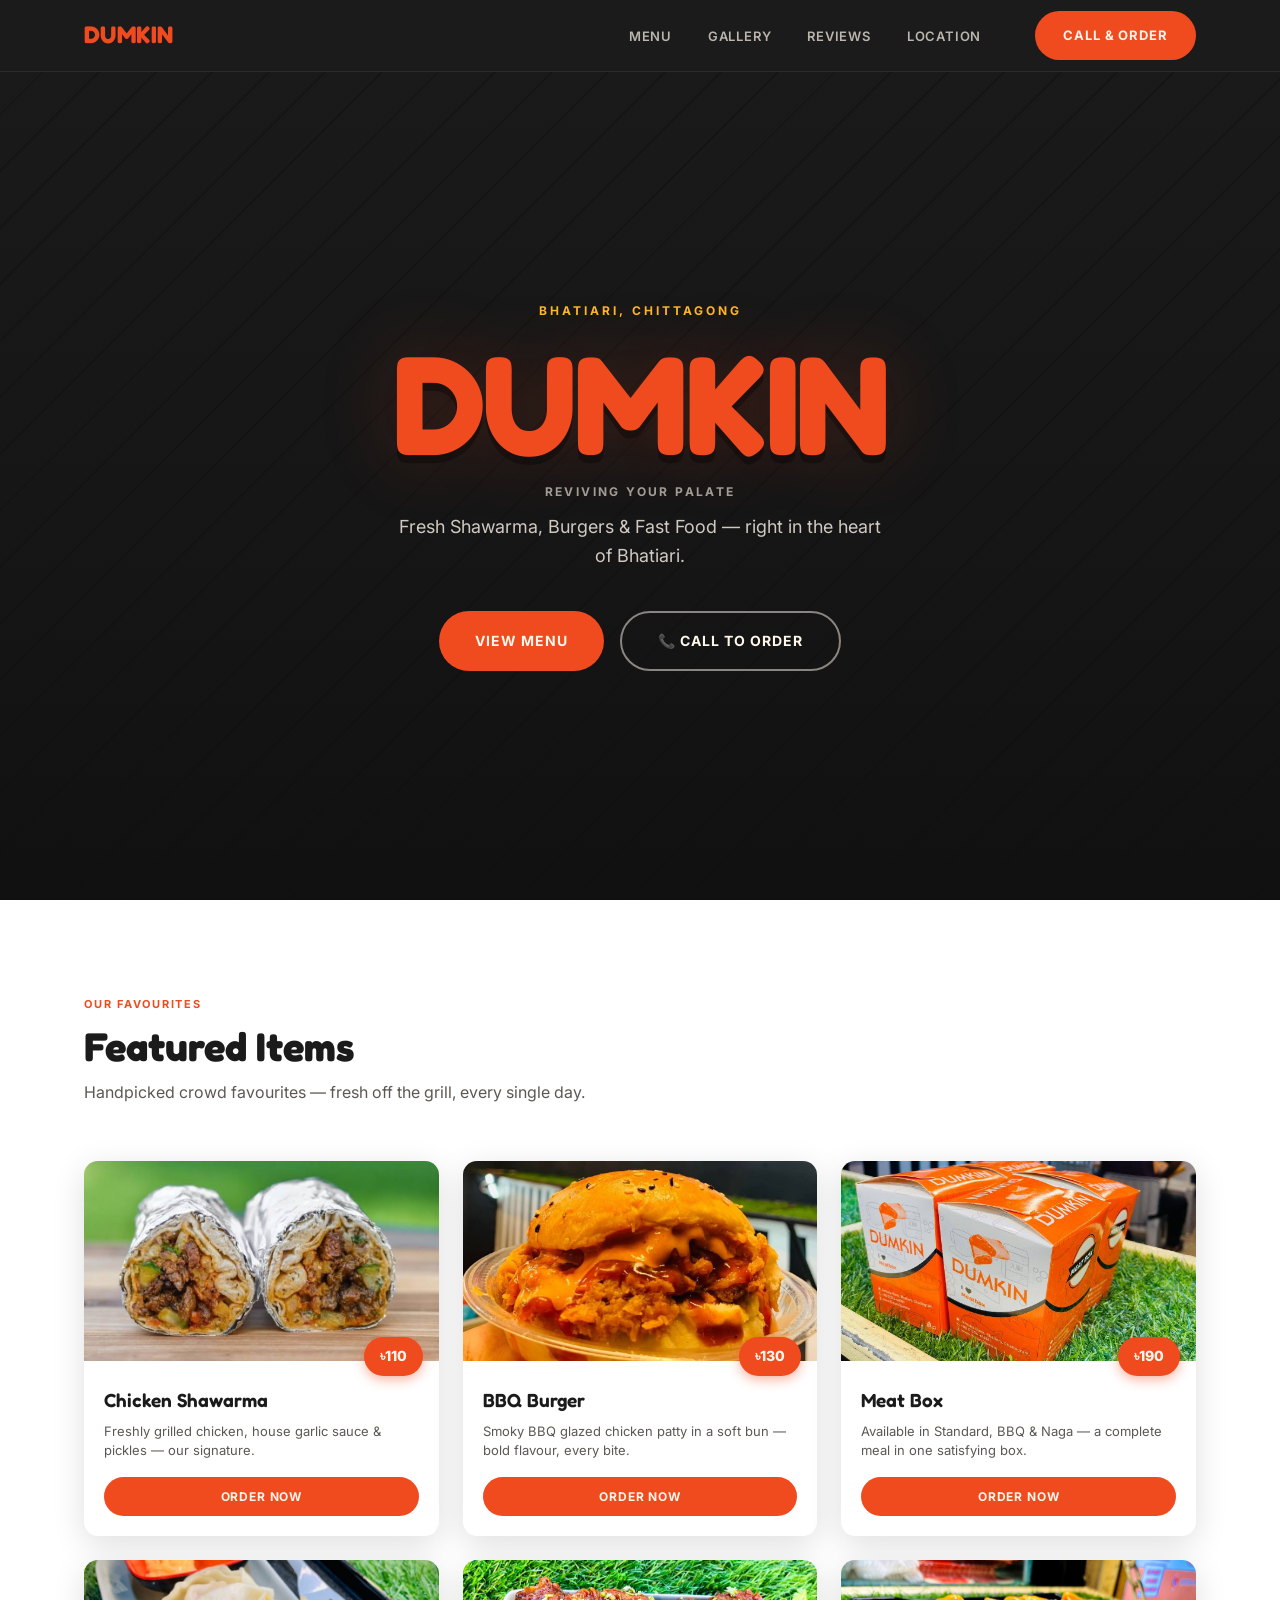
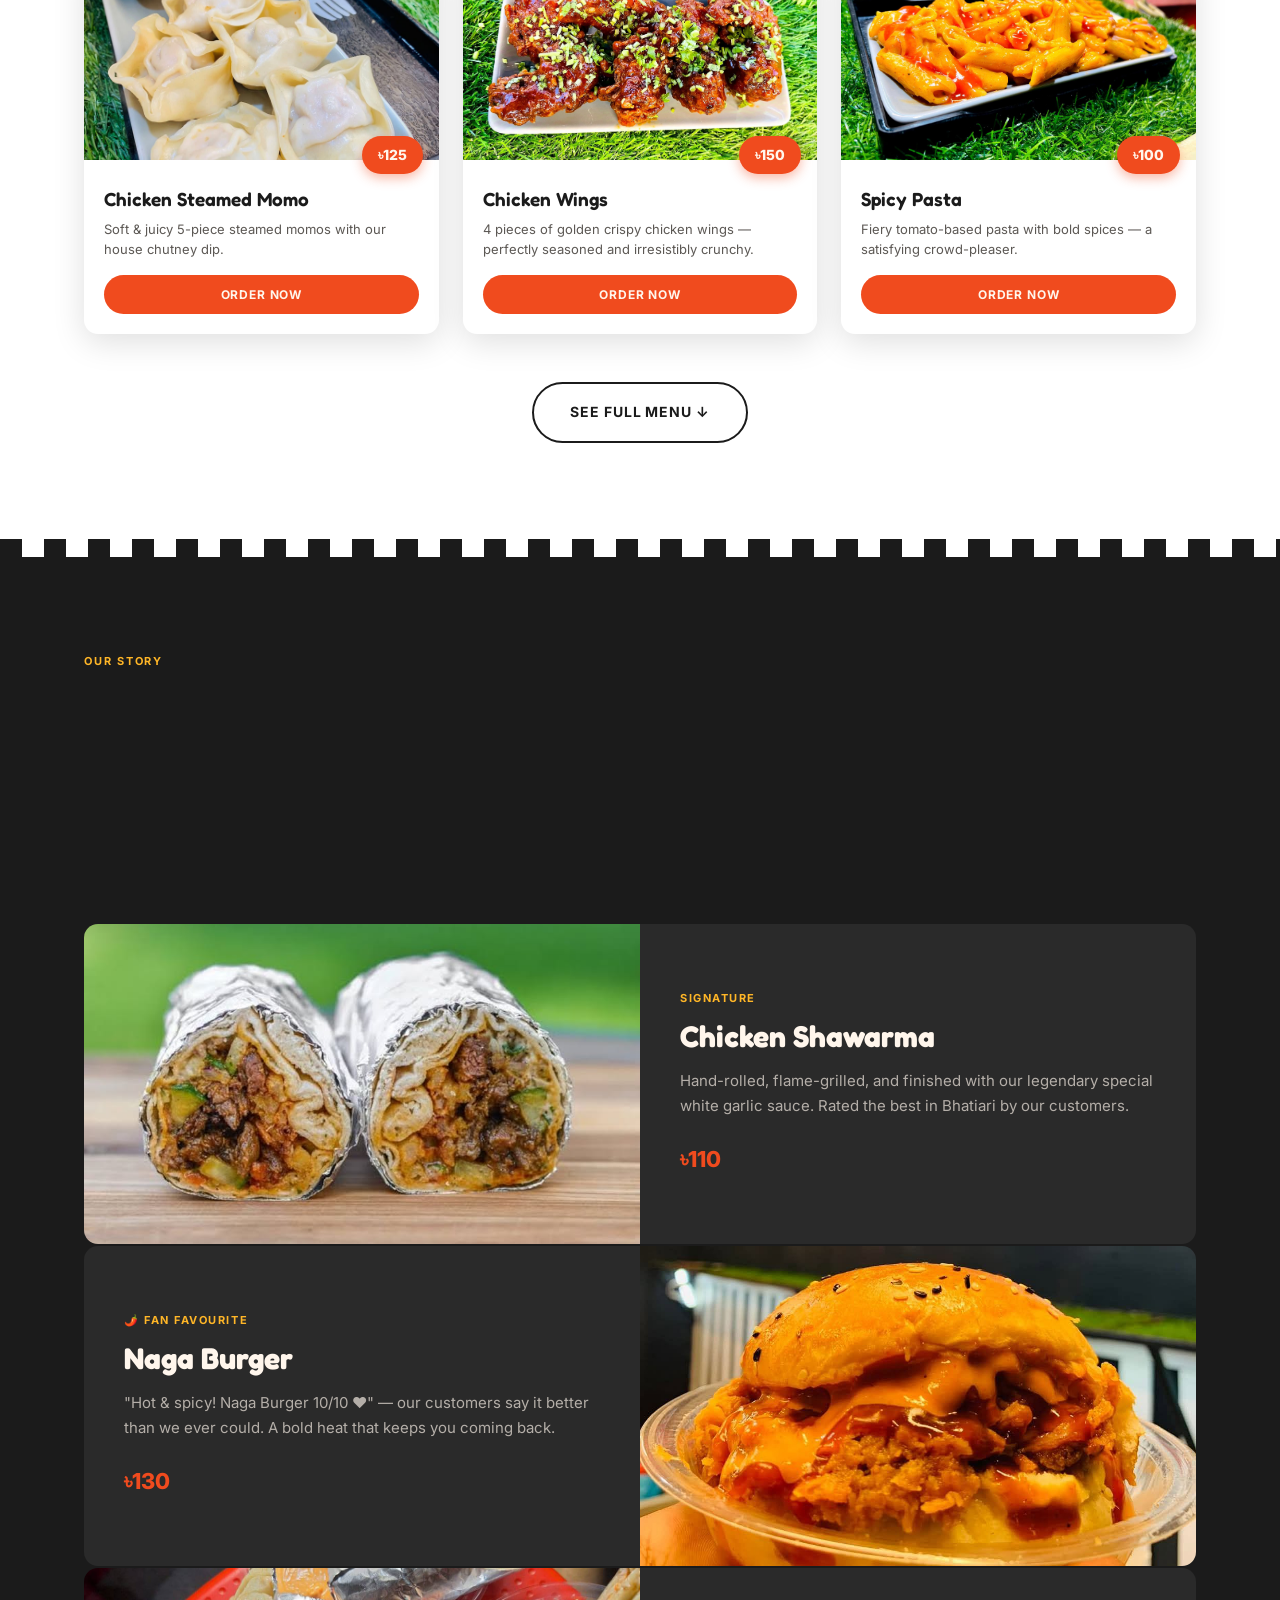
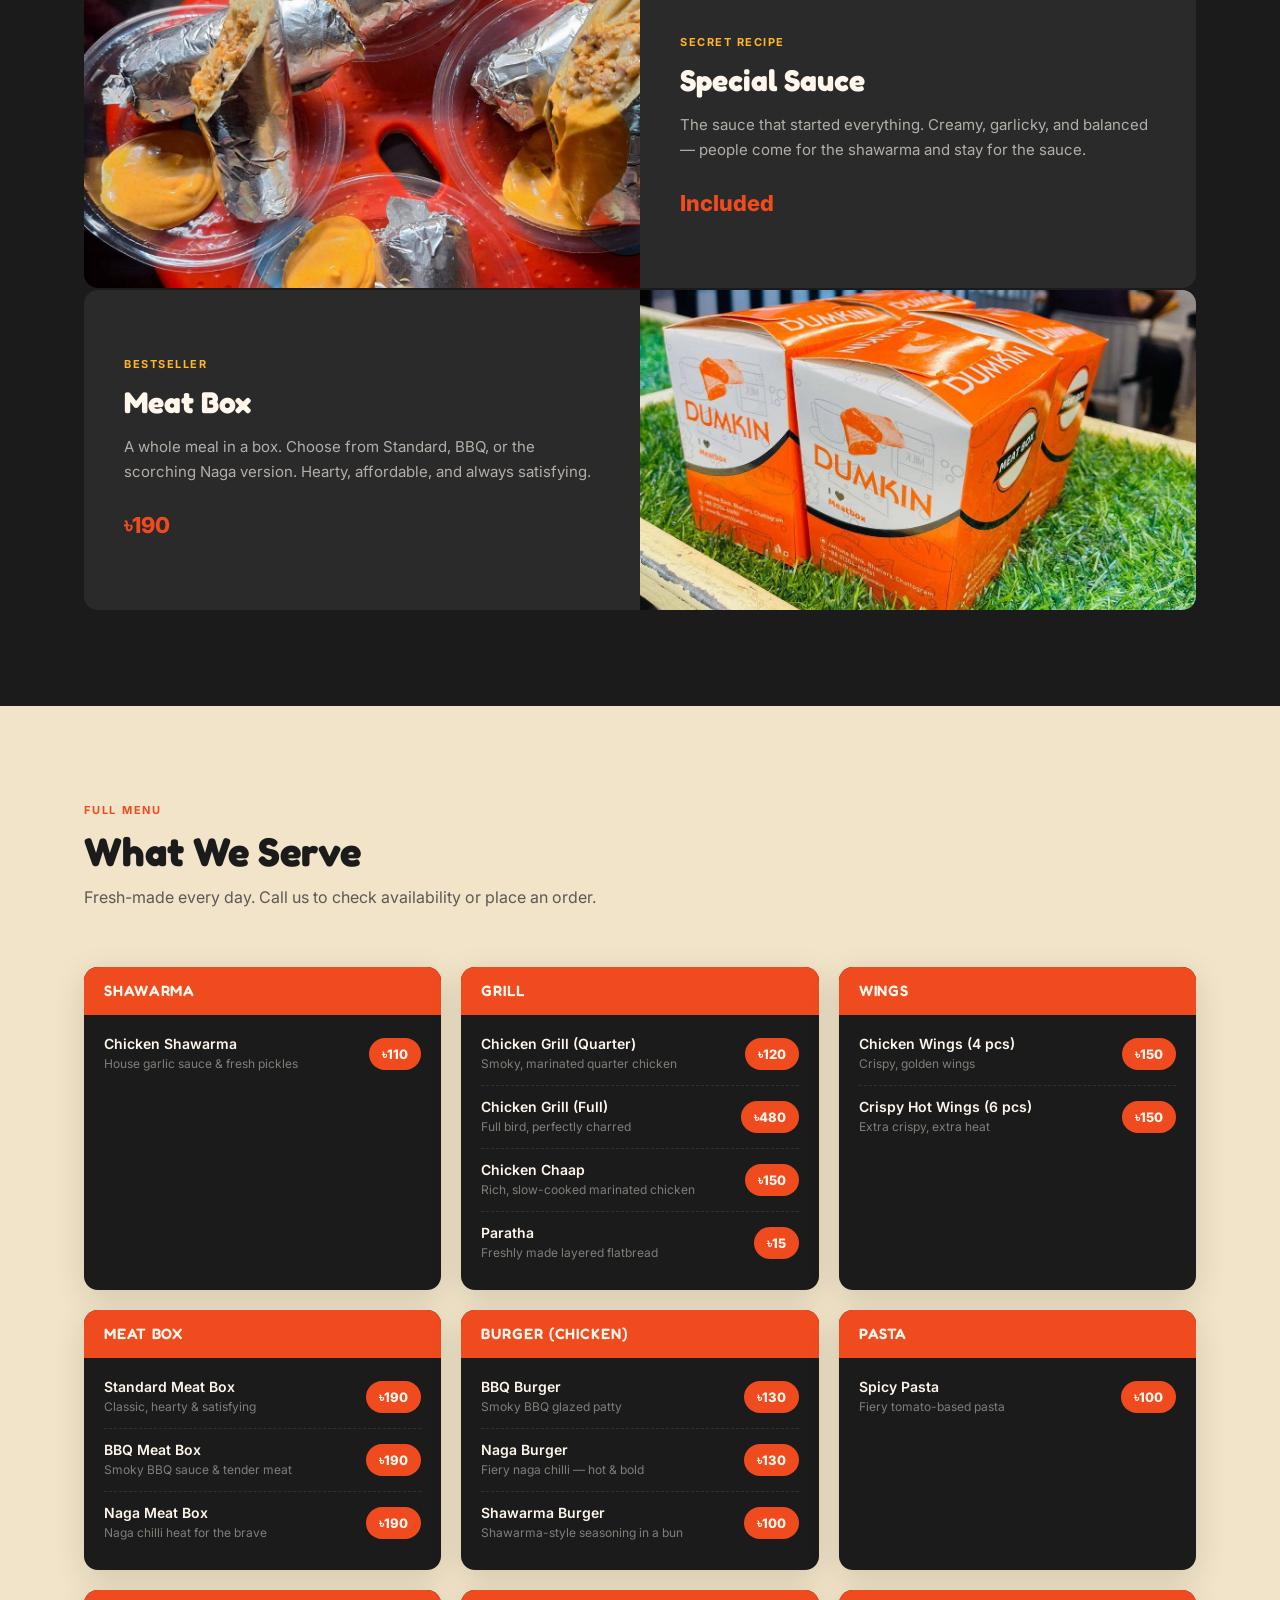
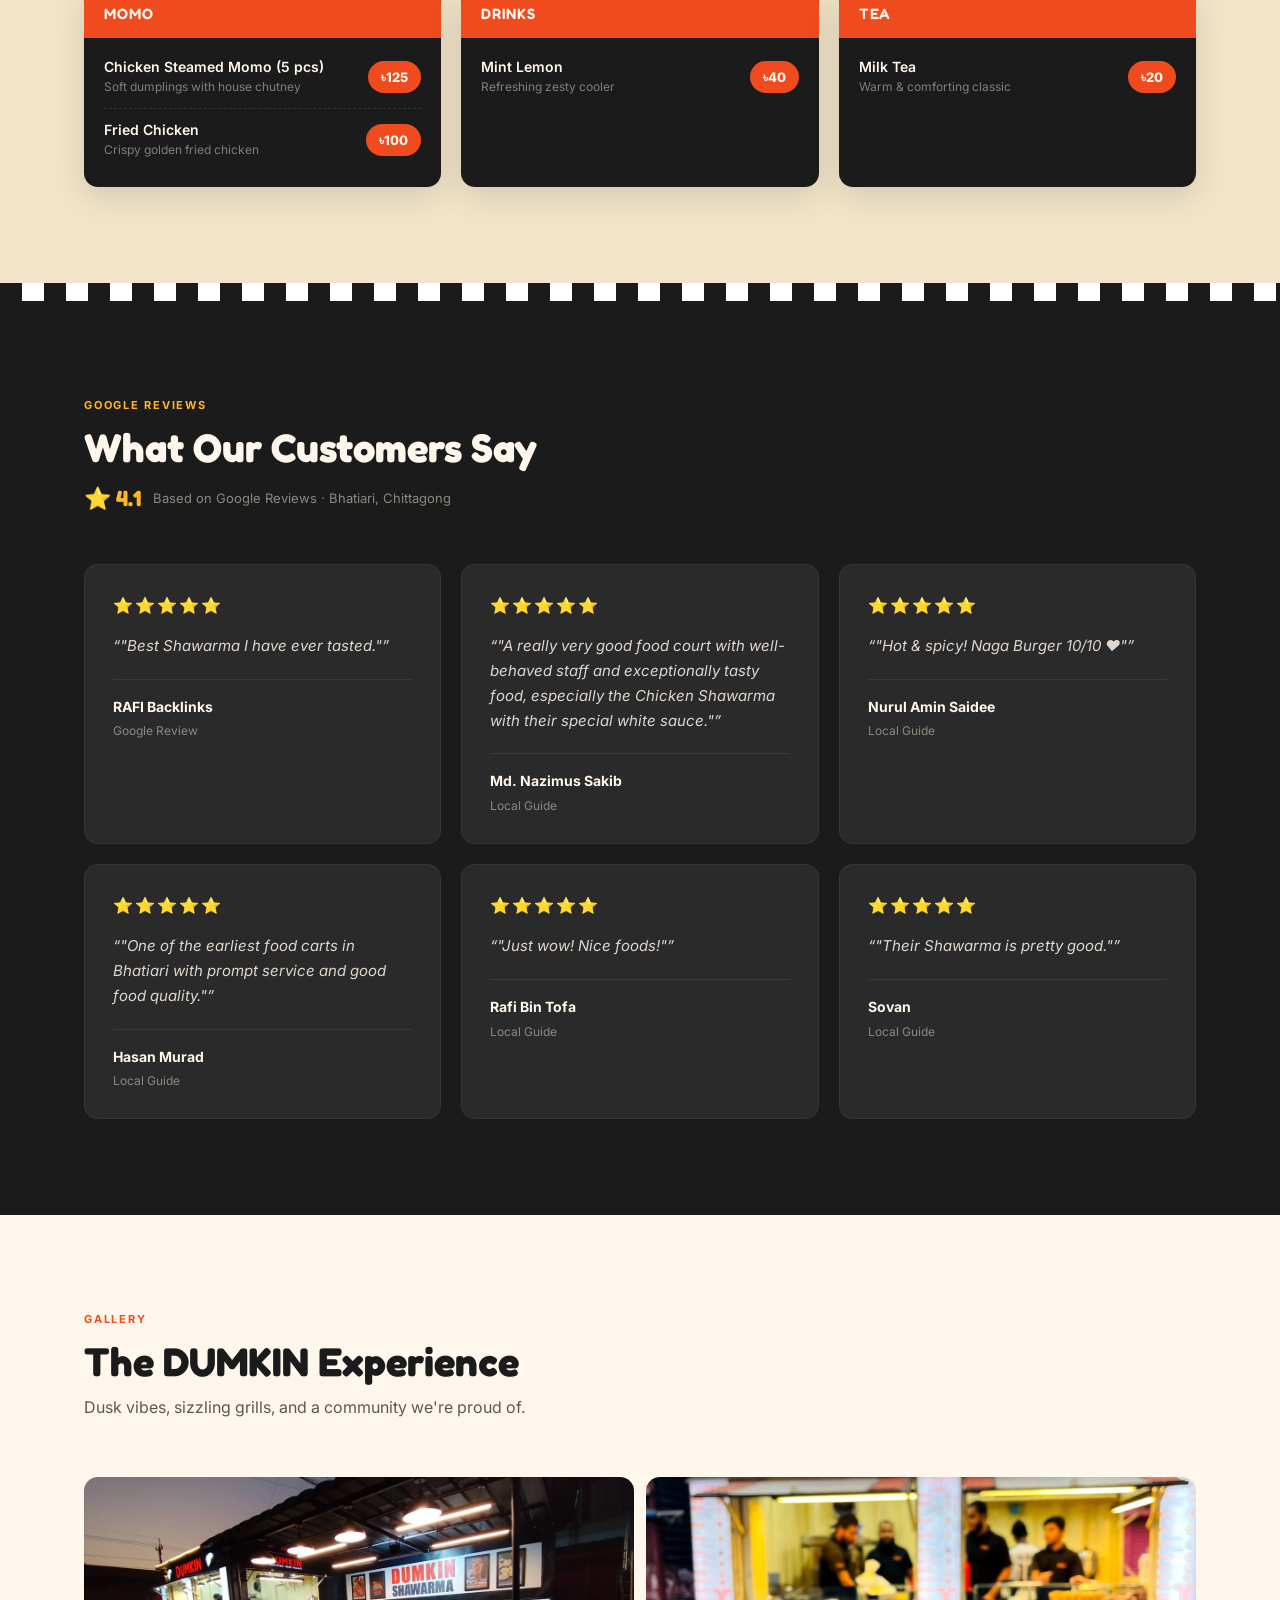
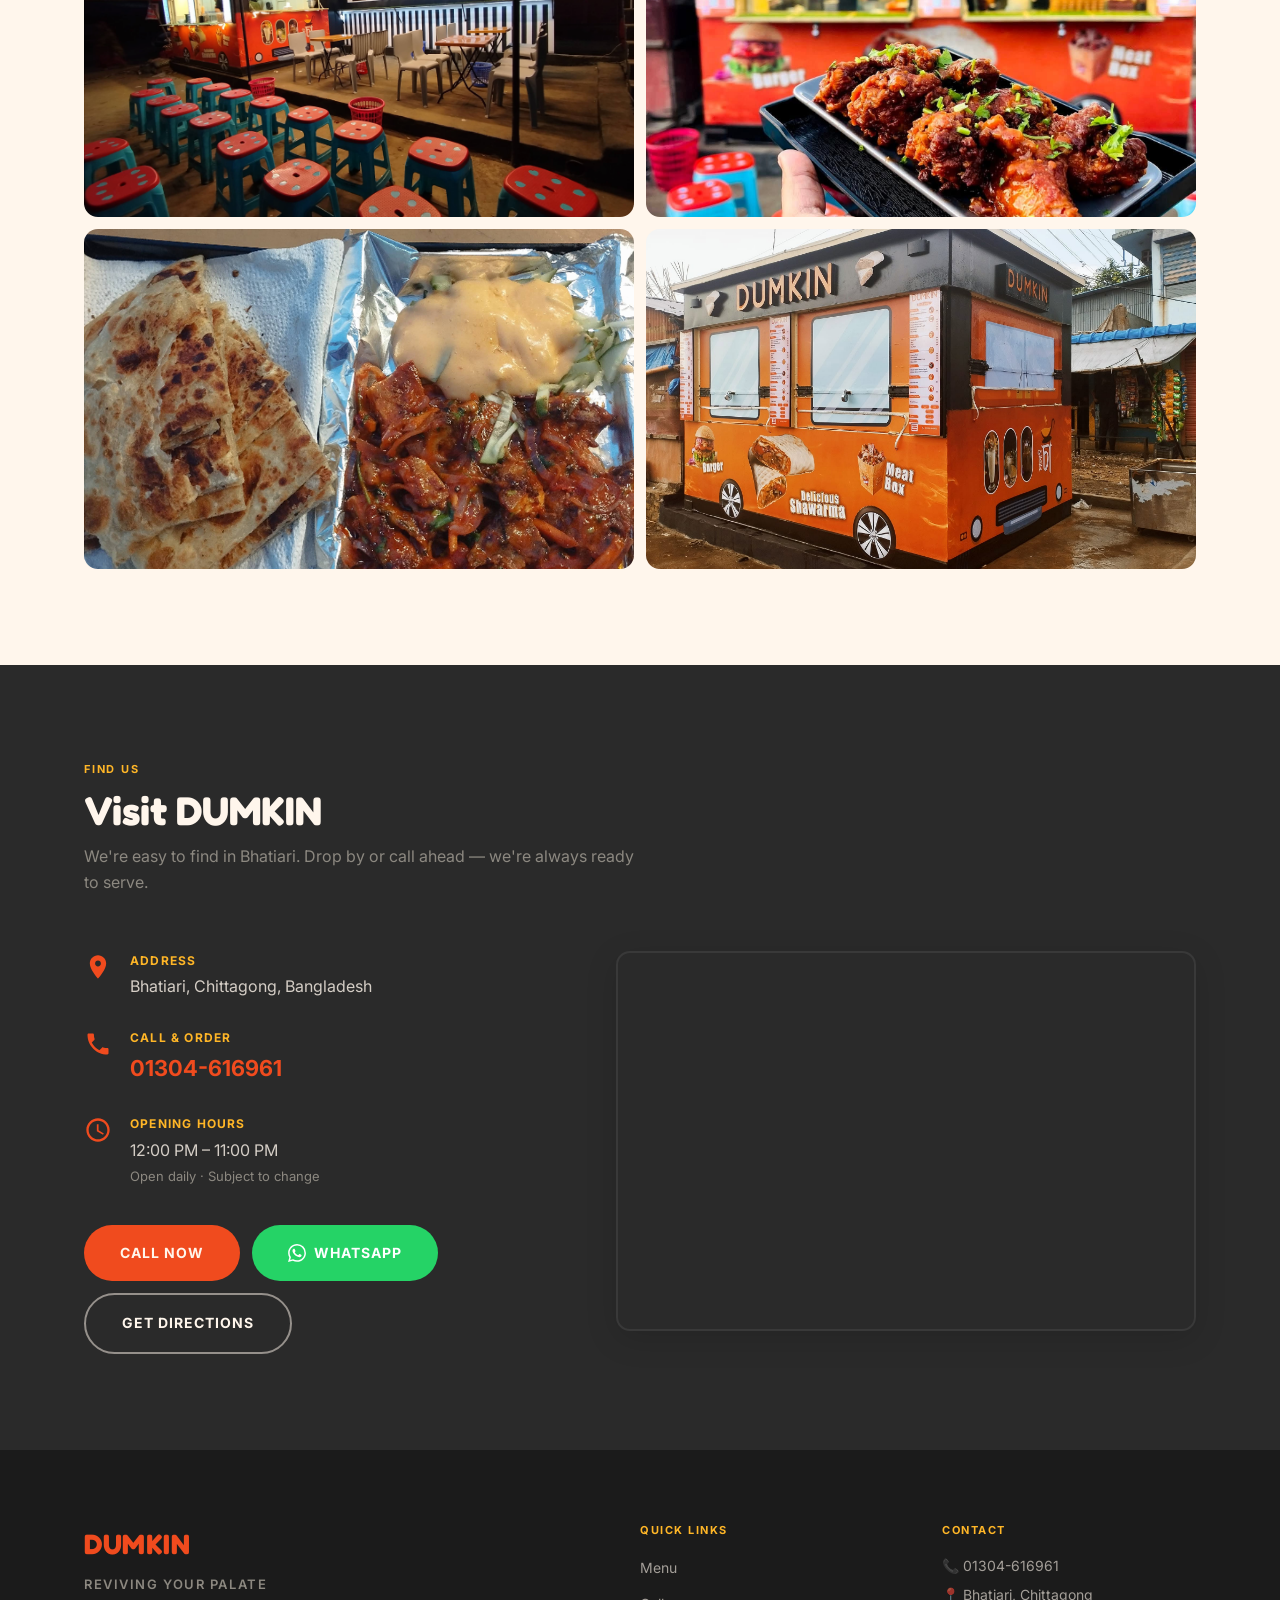
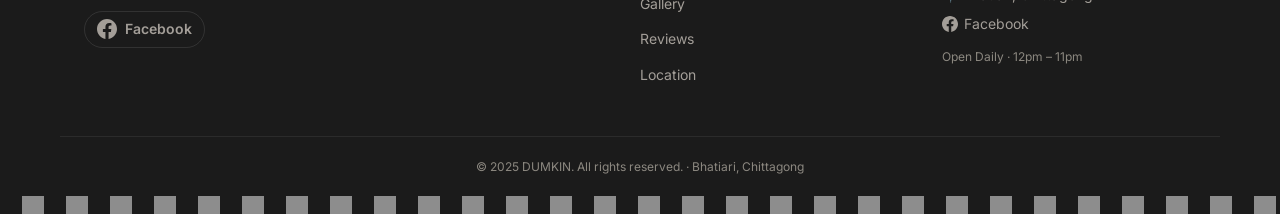
==== commit cef323cc: "Fix: Spicy Pasta price to 100, update Chicken Wings description" ====
--- a/index.html
+++ b/index.html
@@ -113,7 +113,7 @@
           <div class="price-bubble">৳150</div>
           <div class="food-card__body">
             <h3 class="food-card__name">Chicken Wings</h3>
-            <p class="food-card__desc">6 pieces of golden crispy wings with a fiery kick — impossible to stop at one.</p>
+            <p class="food-card__desc">4 pieces of golden crispy chicken wings — perfectly seasoned and irresistibly crunchy.</p>
             <a href="tel:01304616961" class="btn btn-primary btn--sm food-card__order">Order Now</a>
           </div>
         </article>
@@ -122,7 +122,7 @@
           <div class="food-card__img">
             <img src="Food_Images/Spicy Pasta.jpg" alt="Spicy Pasta" class="food-card__photo">
           </div>
-          <div class="price-bubble">৳150</div>
+          <div class="price-bubble">৳100</div>
           <div class="food-card__body">
             <h3 class="food-card__name">Spicy Pasta</h3>
             <p class="food-card__desc">Fiery tomato-based pasta with bold spices — a satisfying crowd-pleaser.</p>
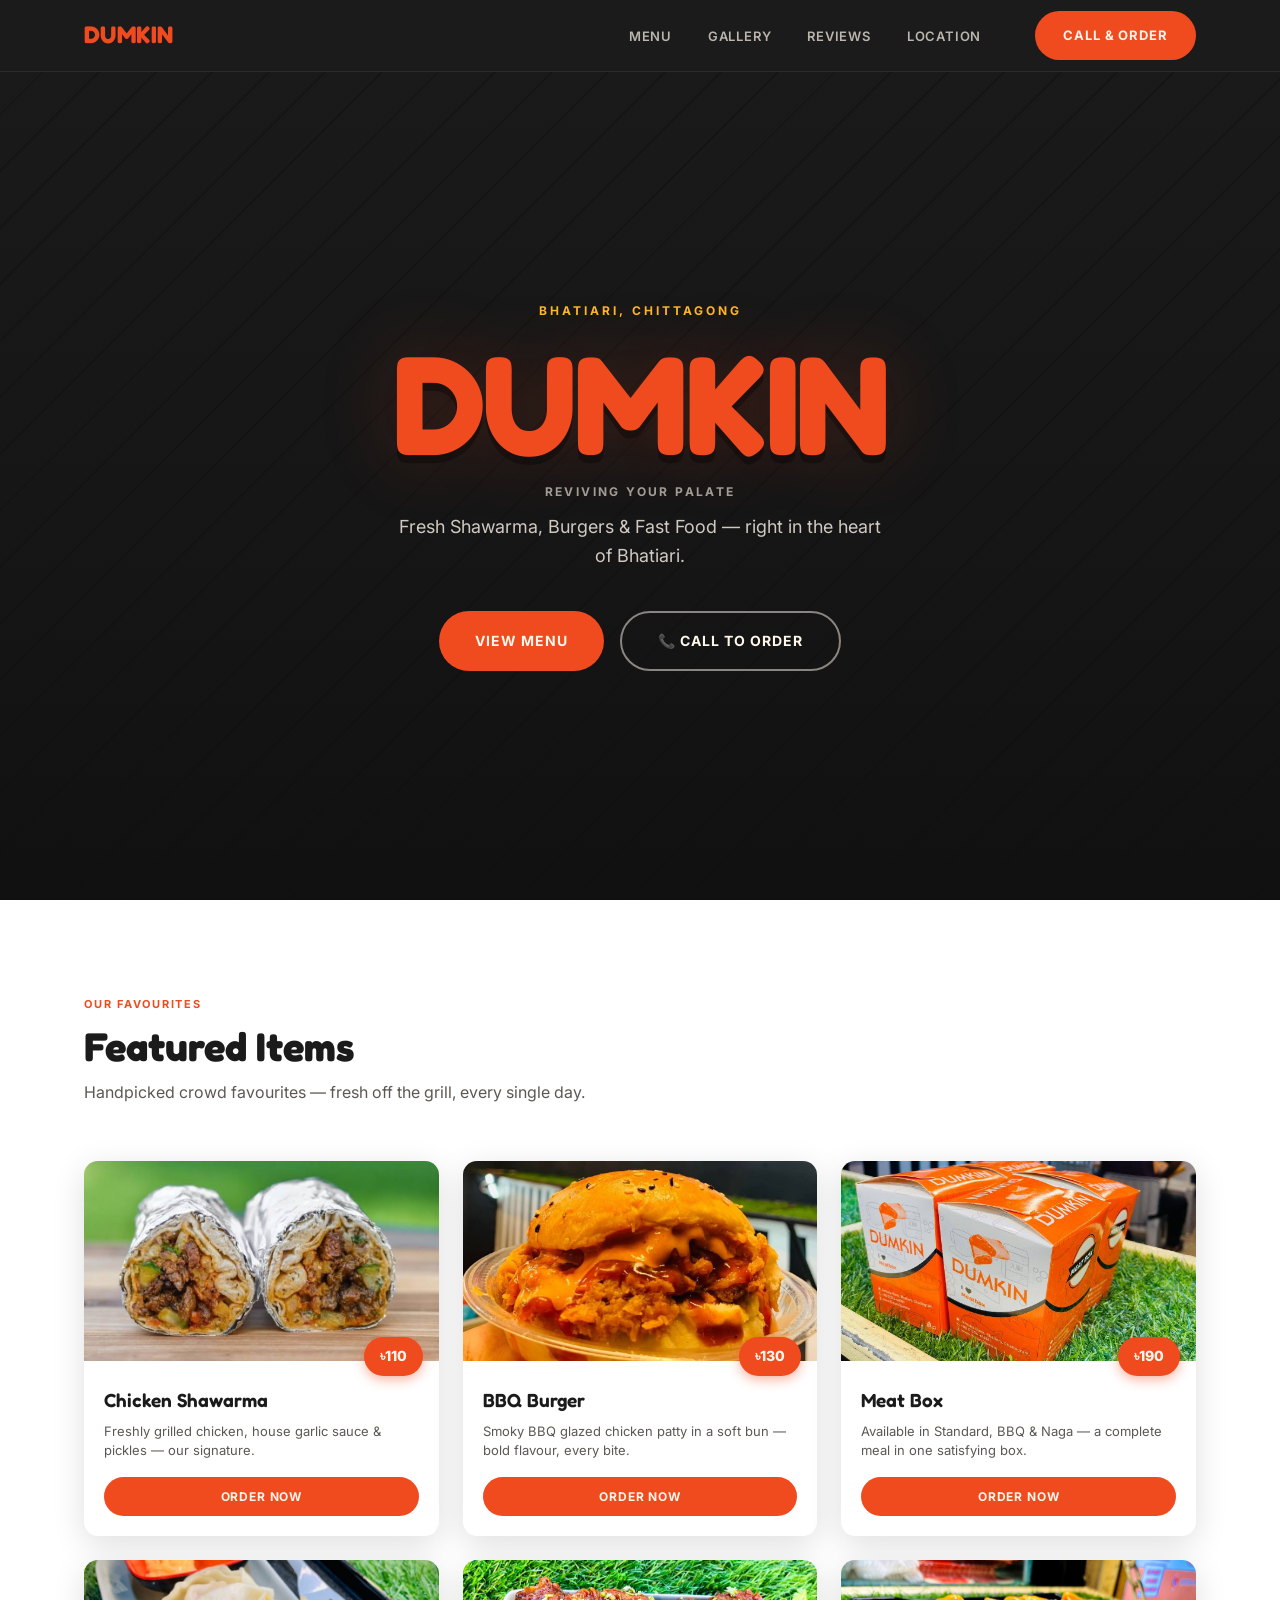
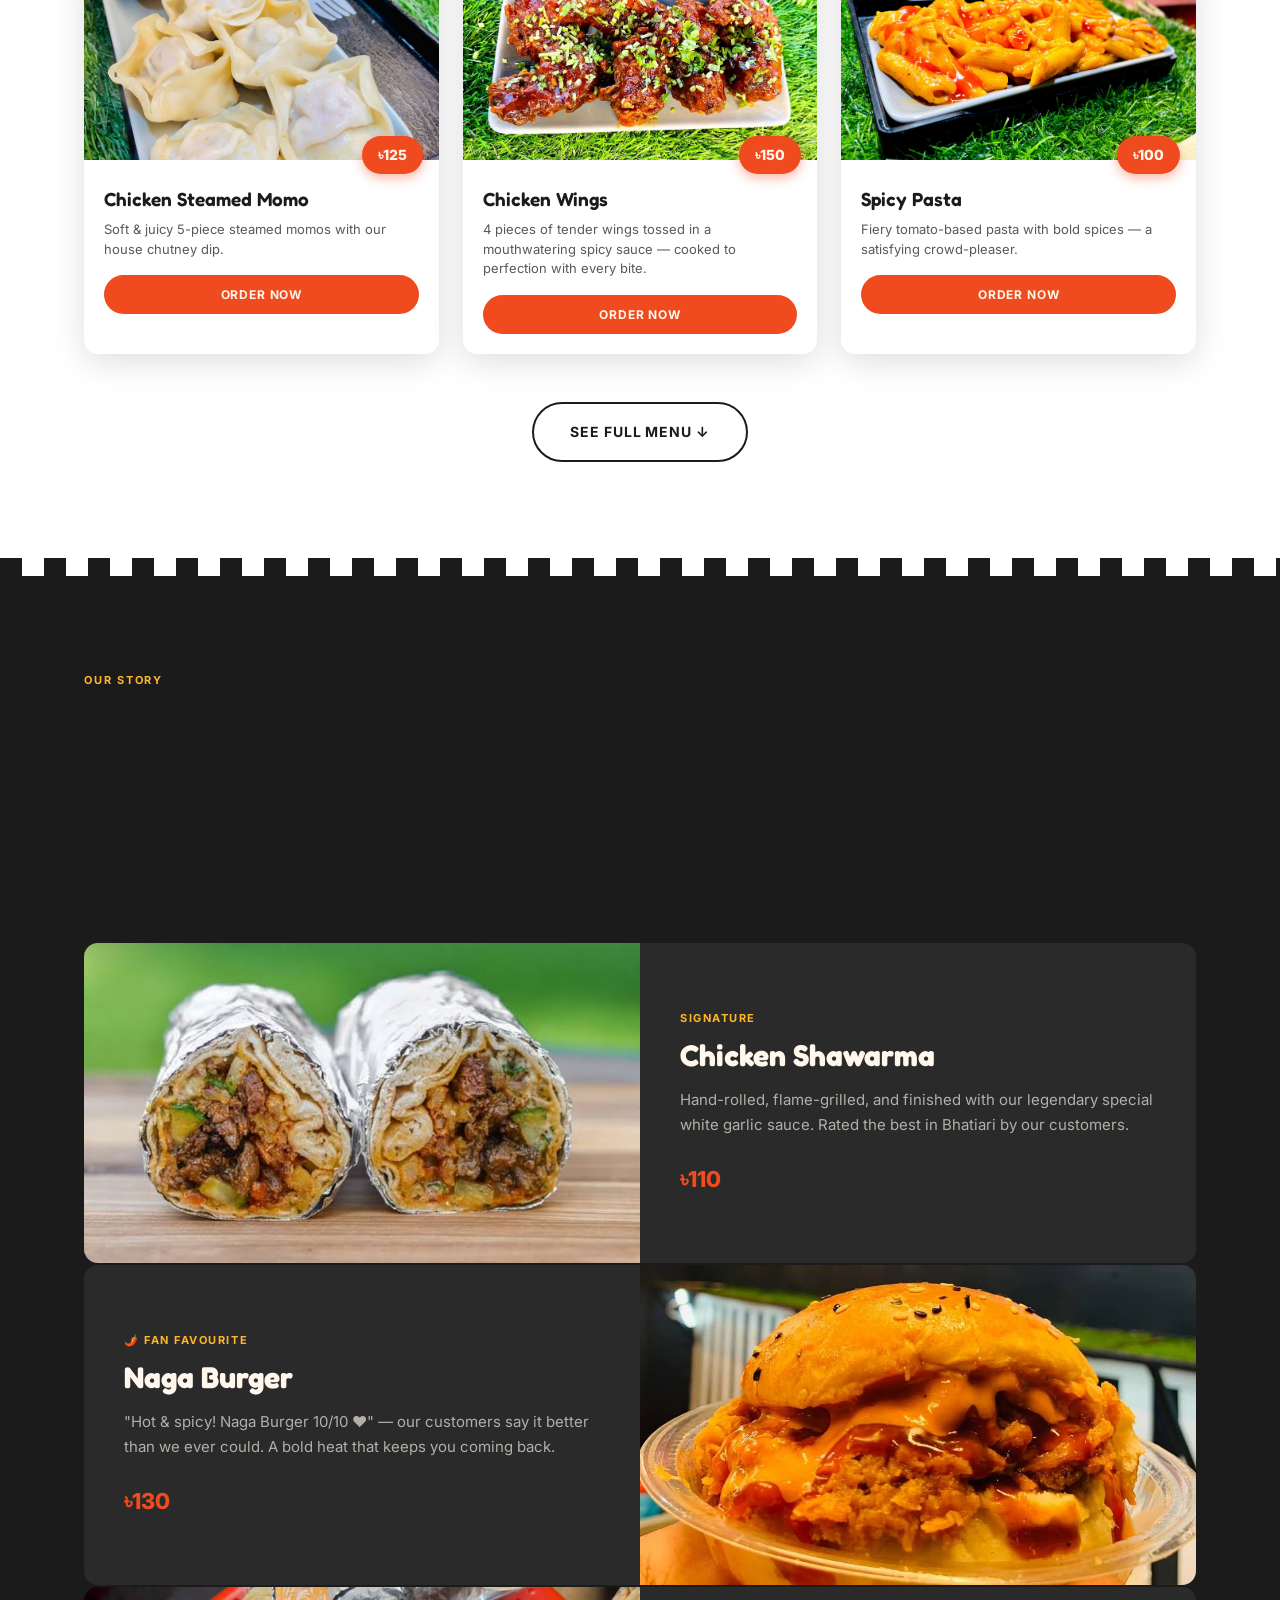
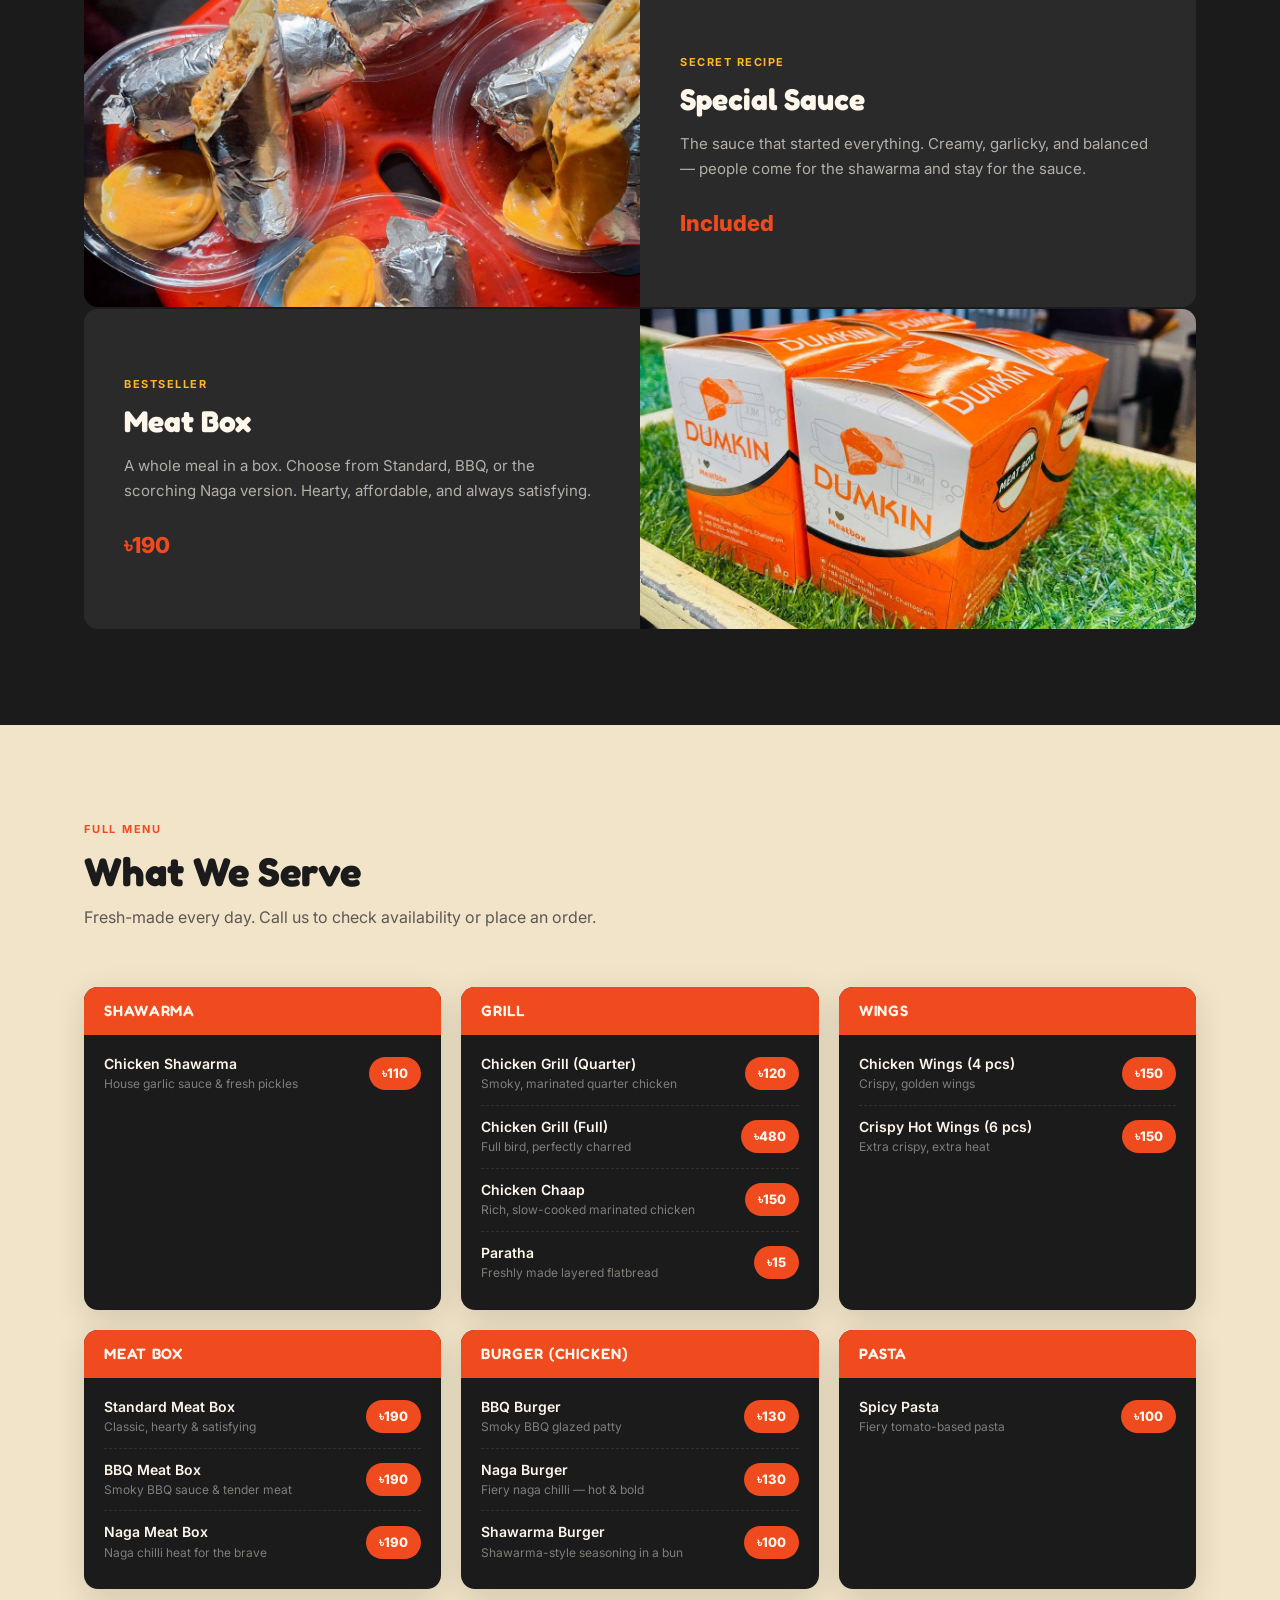
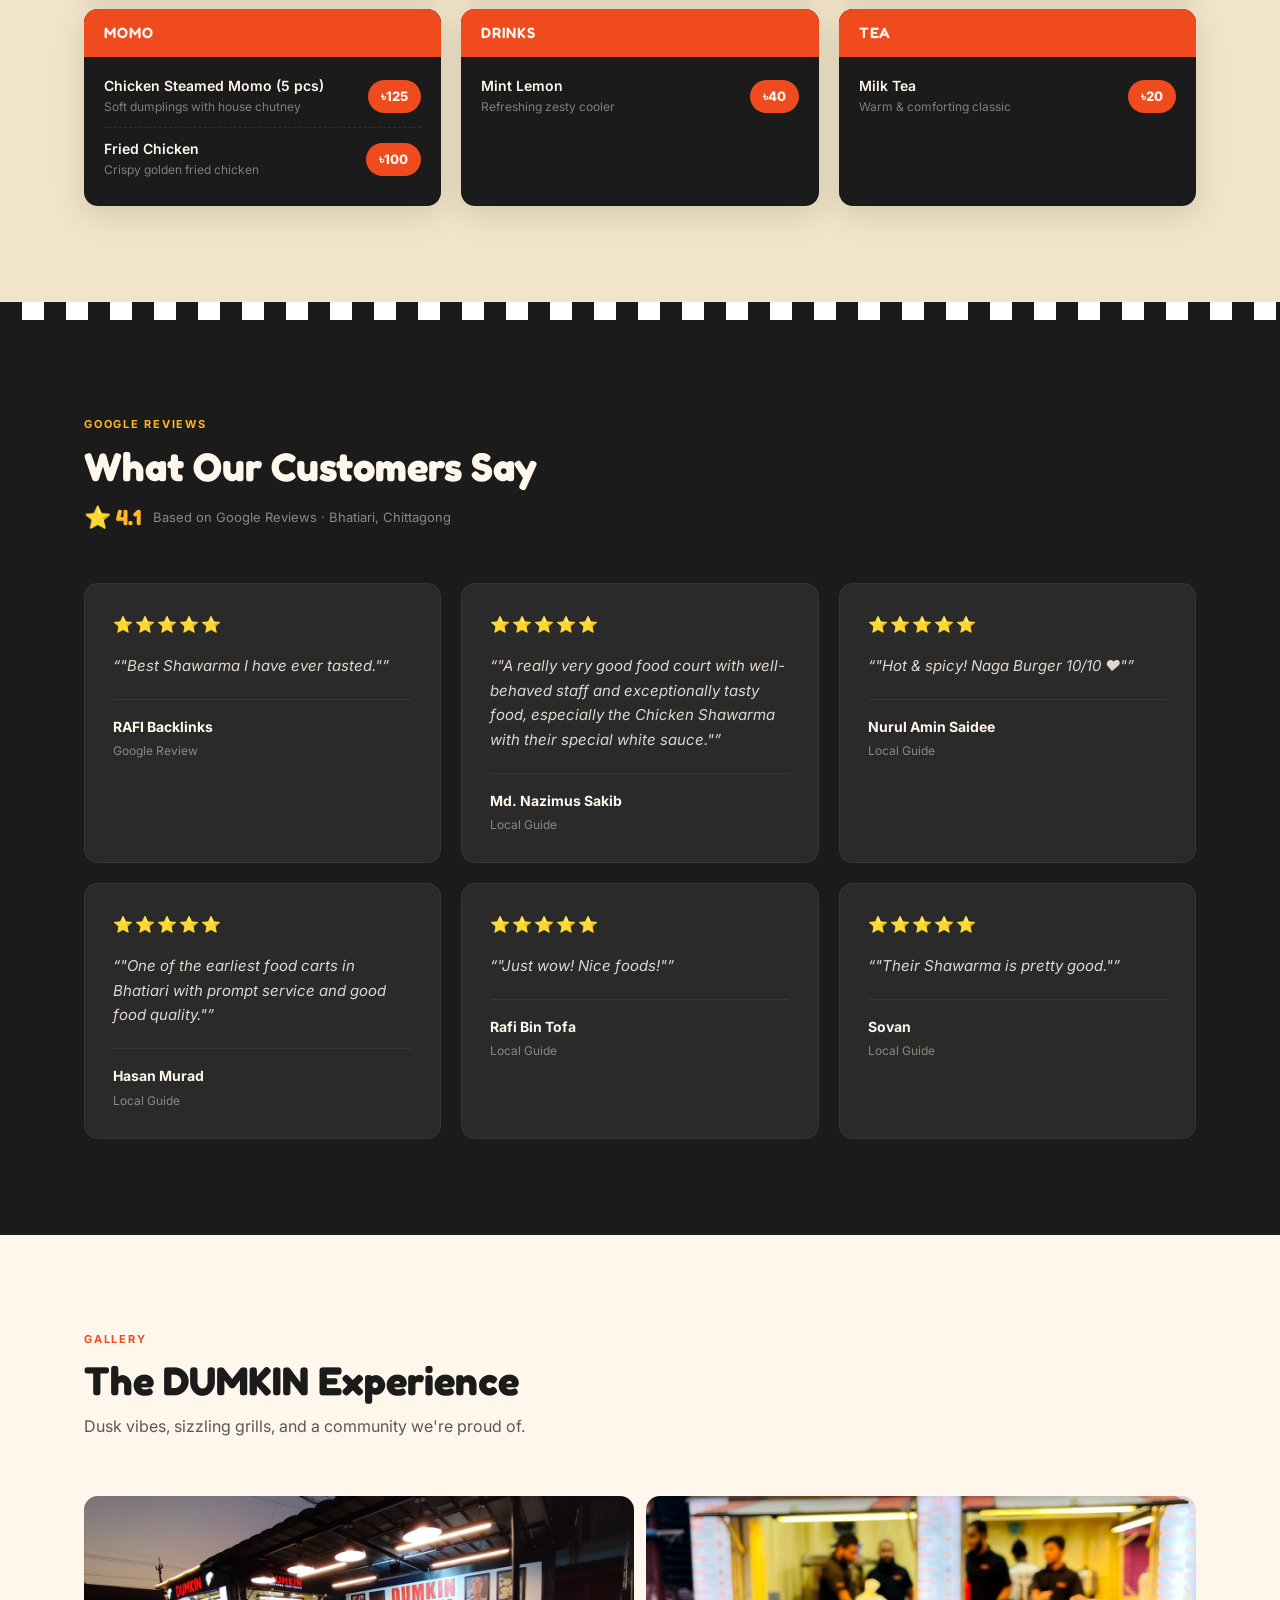
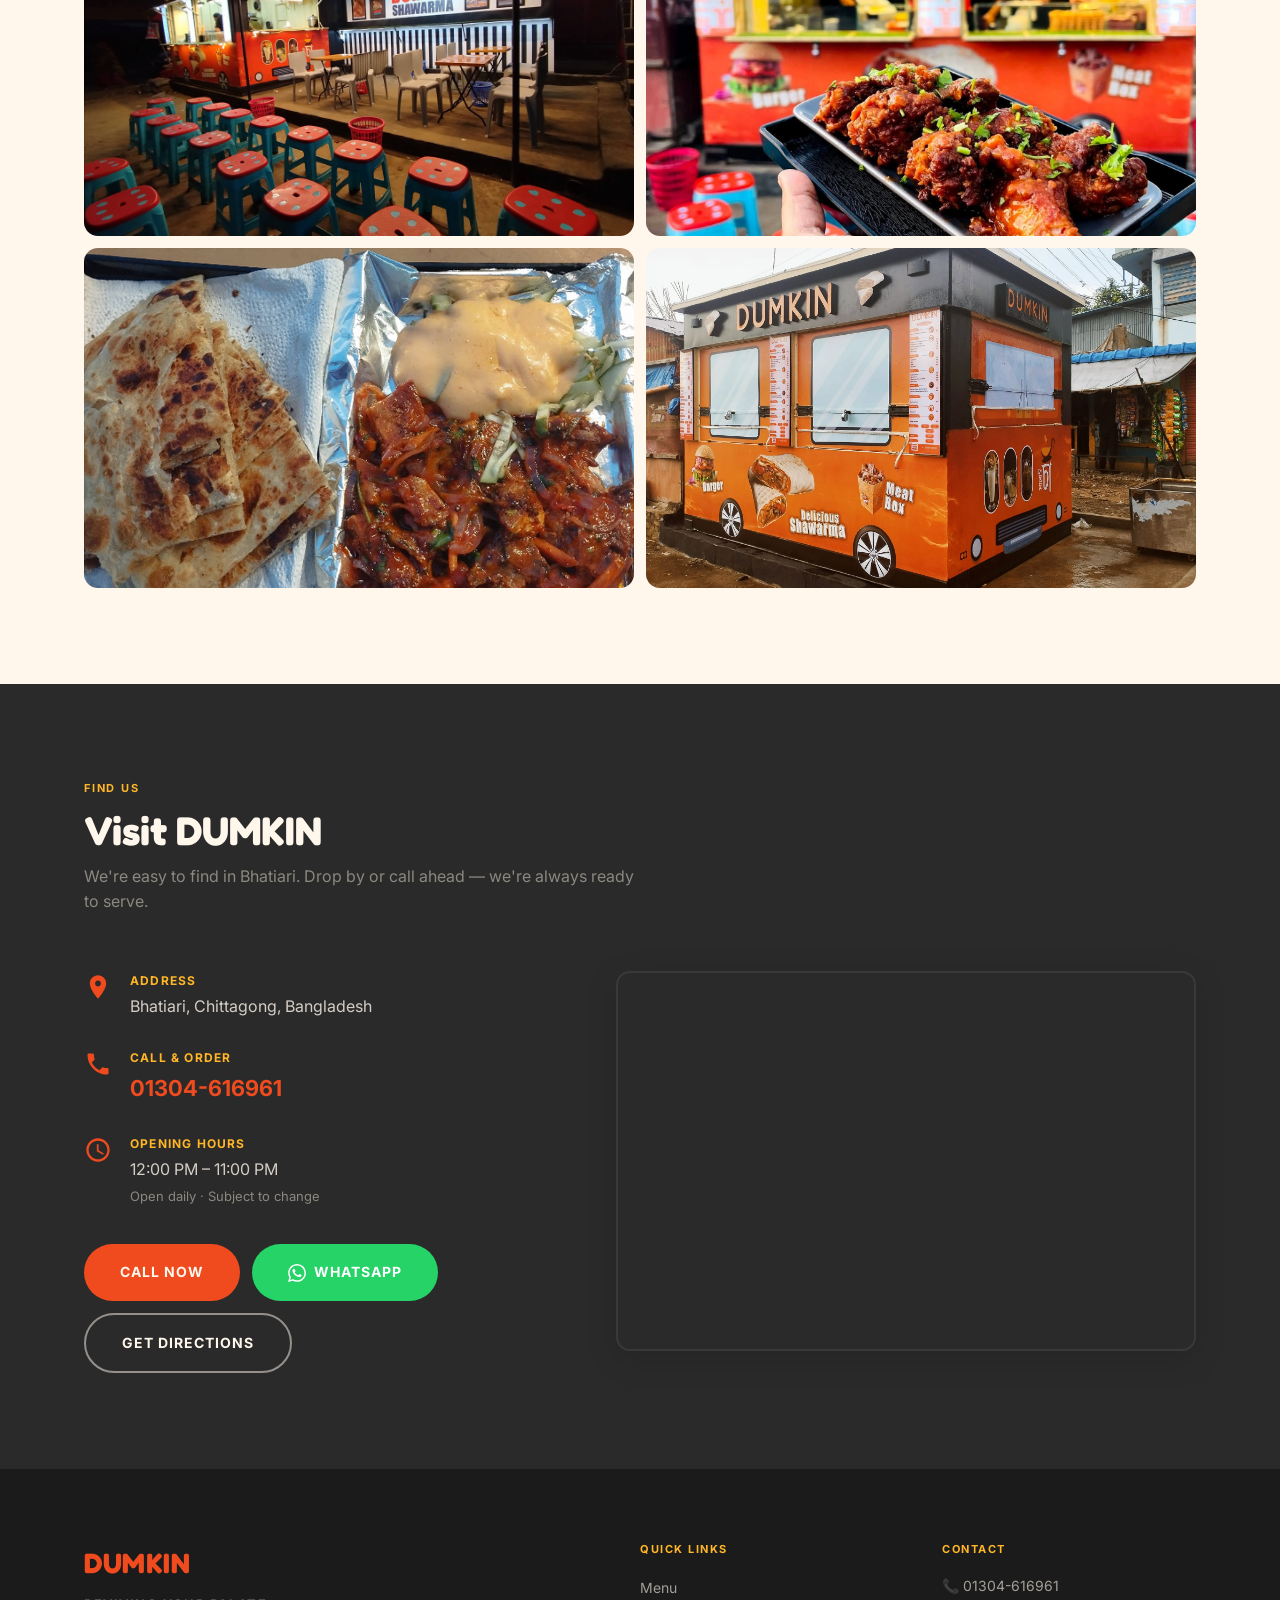
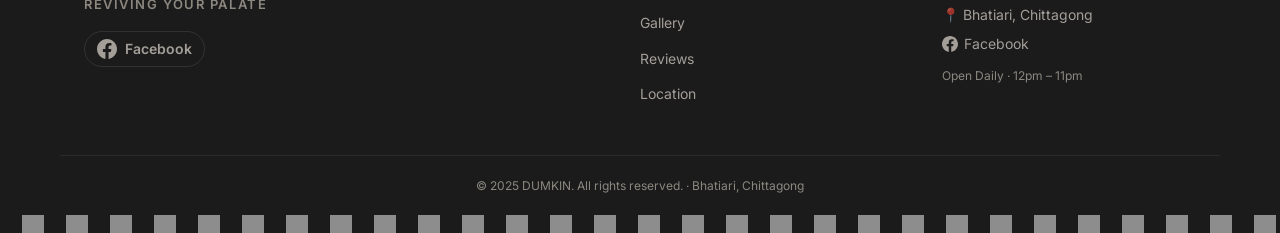
==== commit 14bcf2d3: "Update description of Chicken Wings in index.html" ====
--- a/index.html
+++ b/index.html
@@ -113,7 +113,7 @@
           <div class="price-bubble">৳150</div>
           <div class="food-card__body">
             <h3 class="food-card__name">Chicken Wings</h3>
-            <p class="food-card__desc">4 pieces of golden crispy chicken wings — perfectly seasoned and irresistibly crunchy.</p>
+            <p class="food-card__desc">4 pieces of tender wings tossed in a mouthwatering spicy sauce — cooked to perfection with every bite.</p>
             <a href="tel:01304616961" class="btn btn-primary btn--sm food-card__order">Order Now</a>
           </div>
         </article>
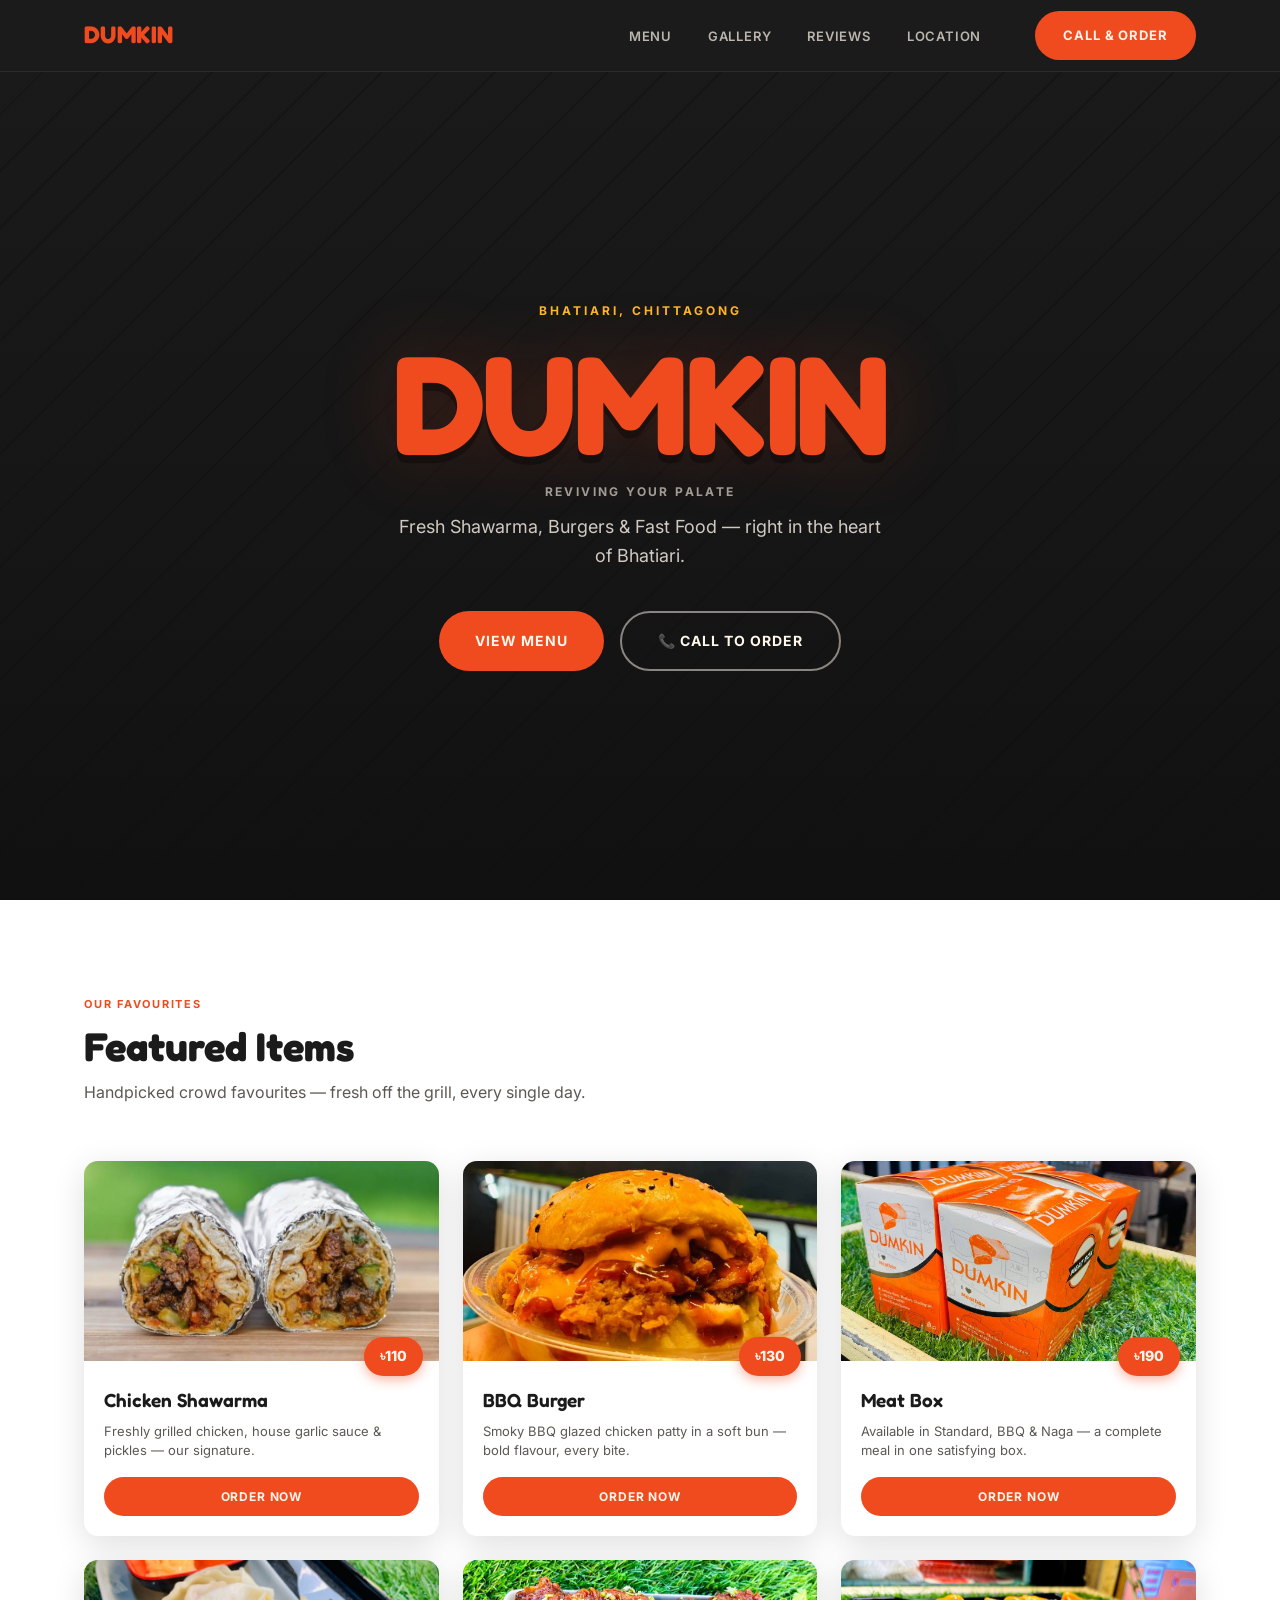
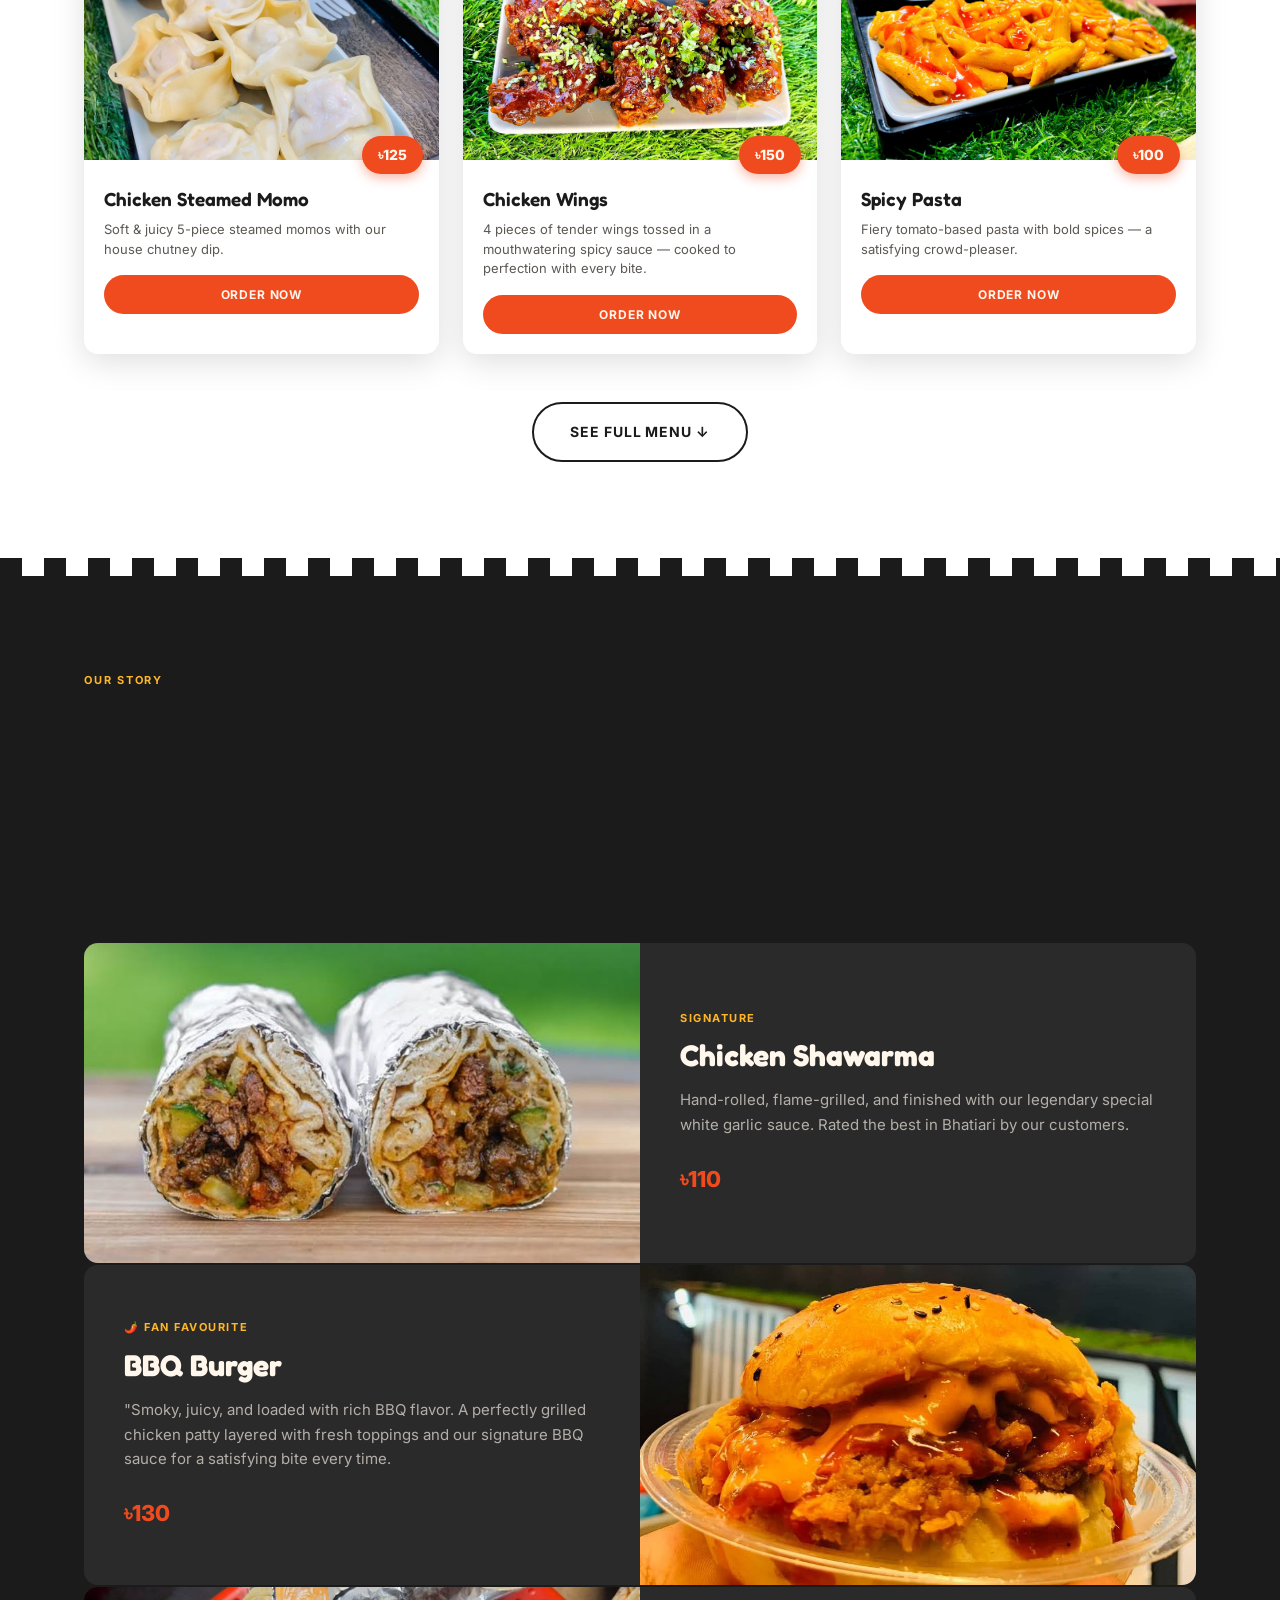
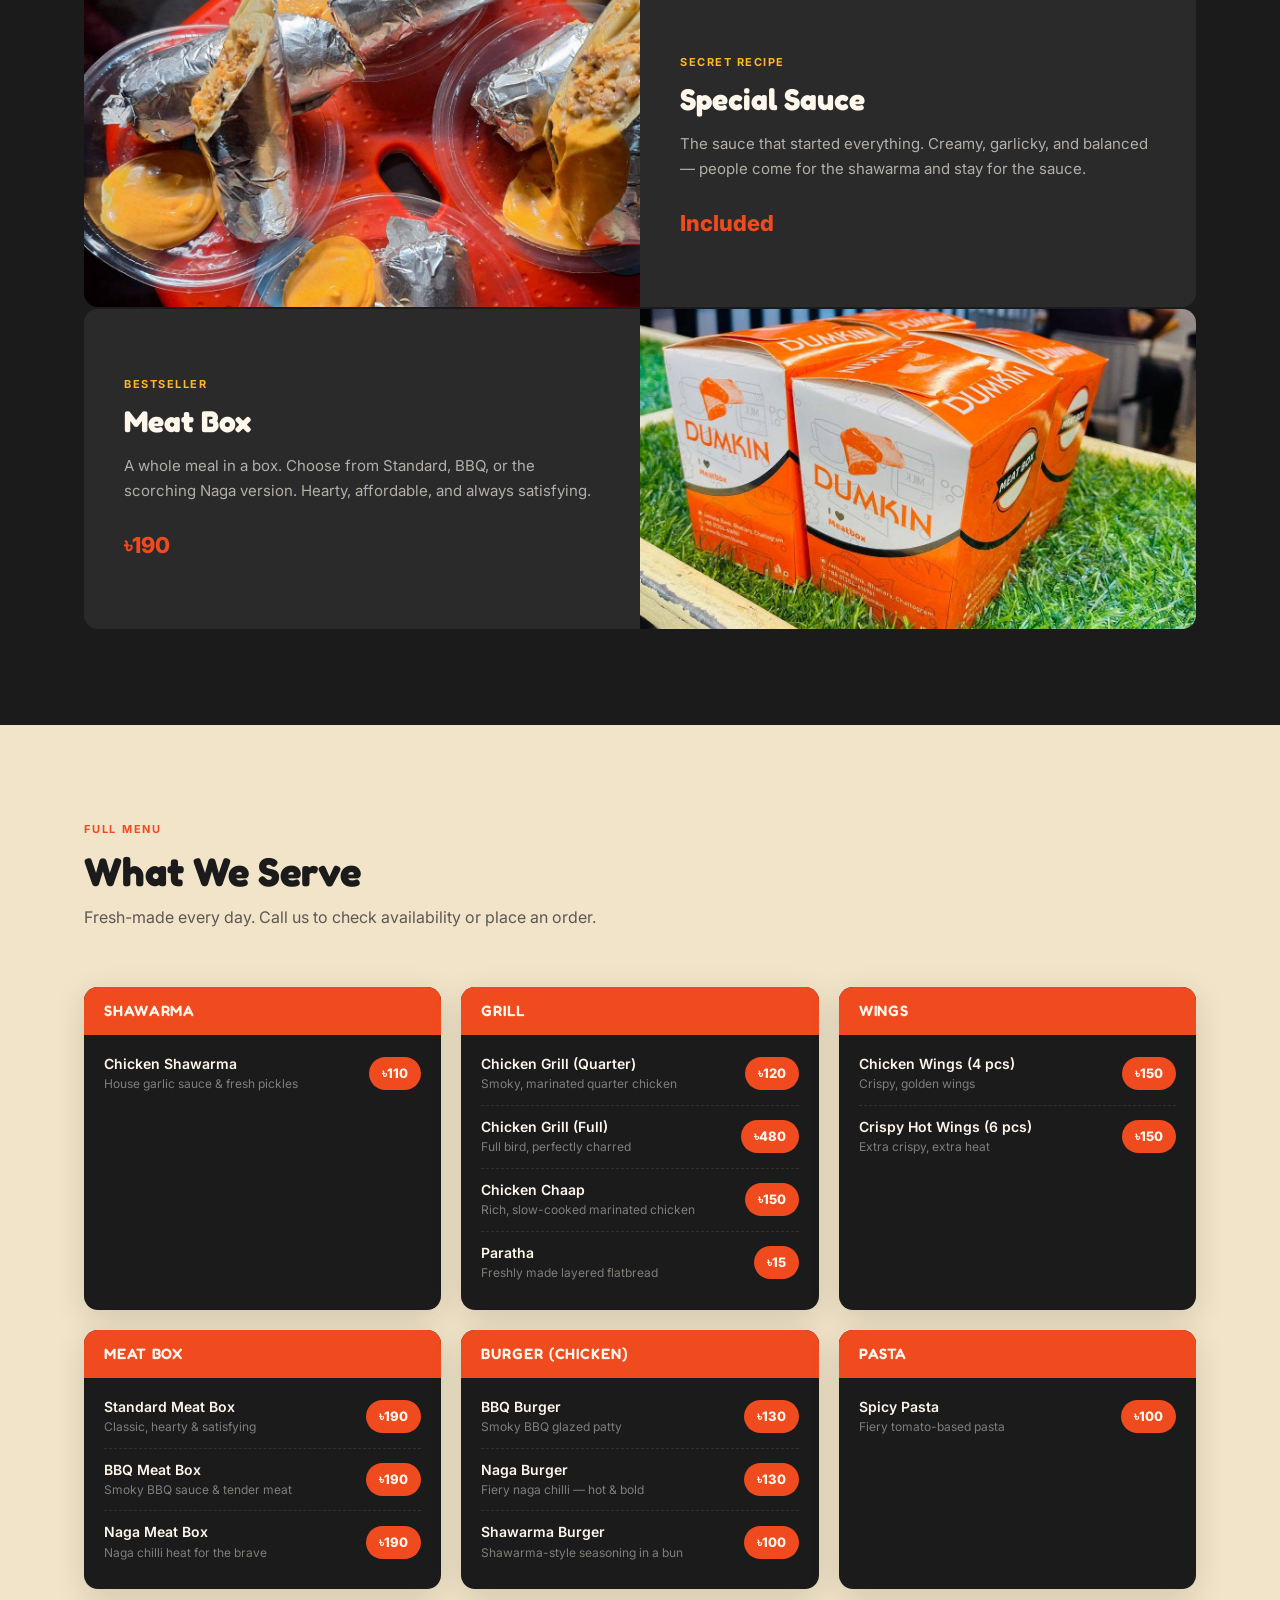
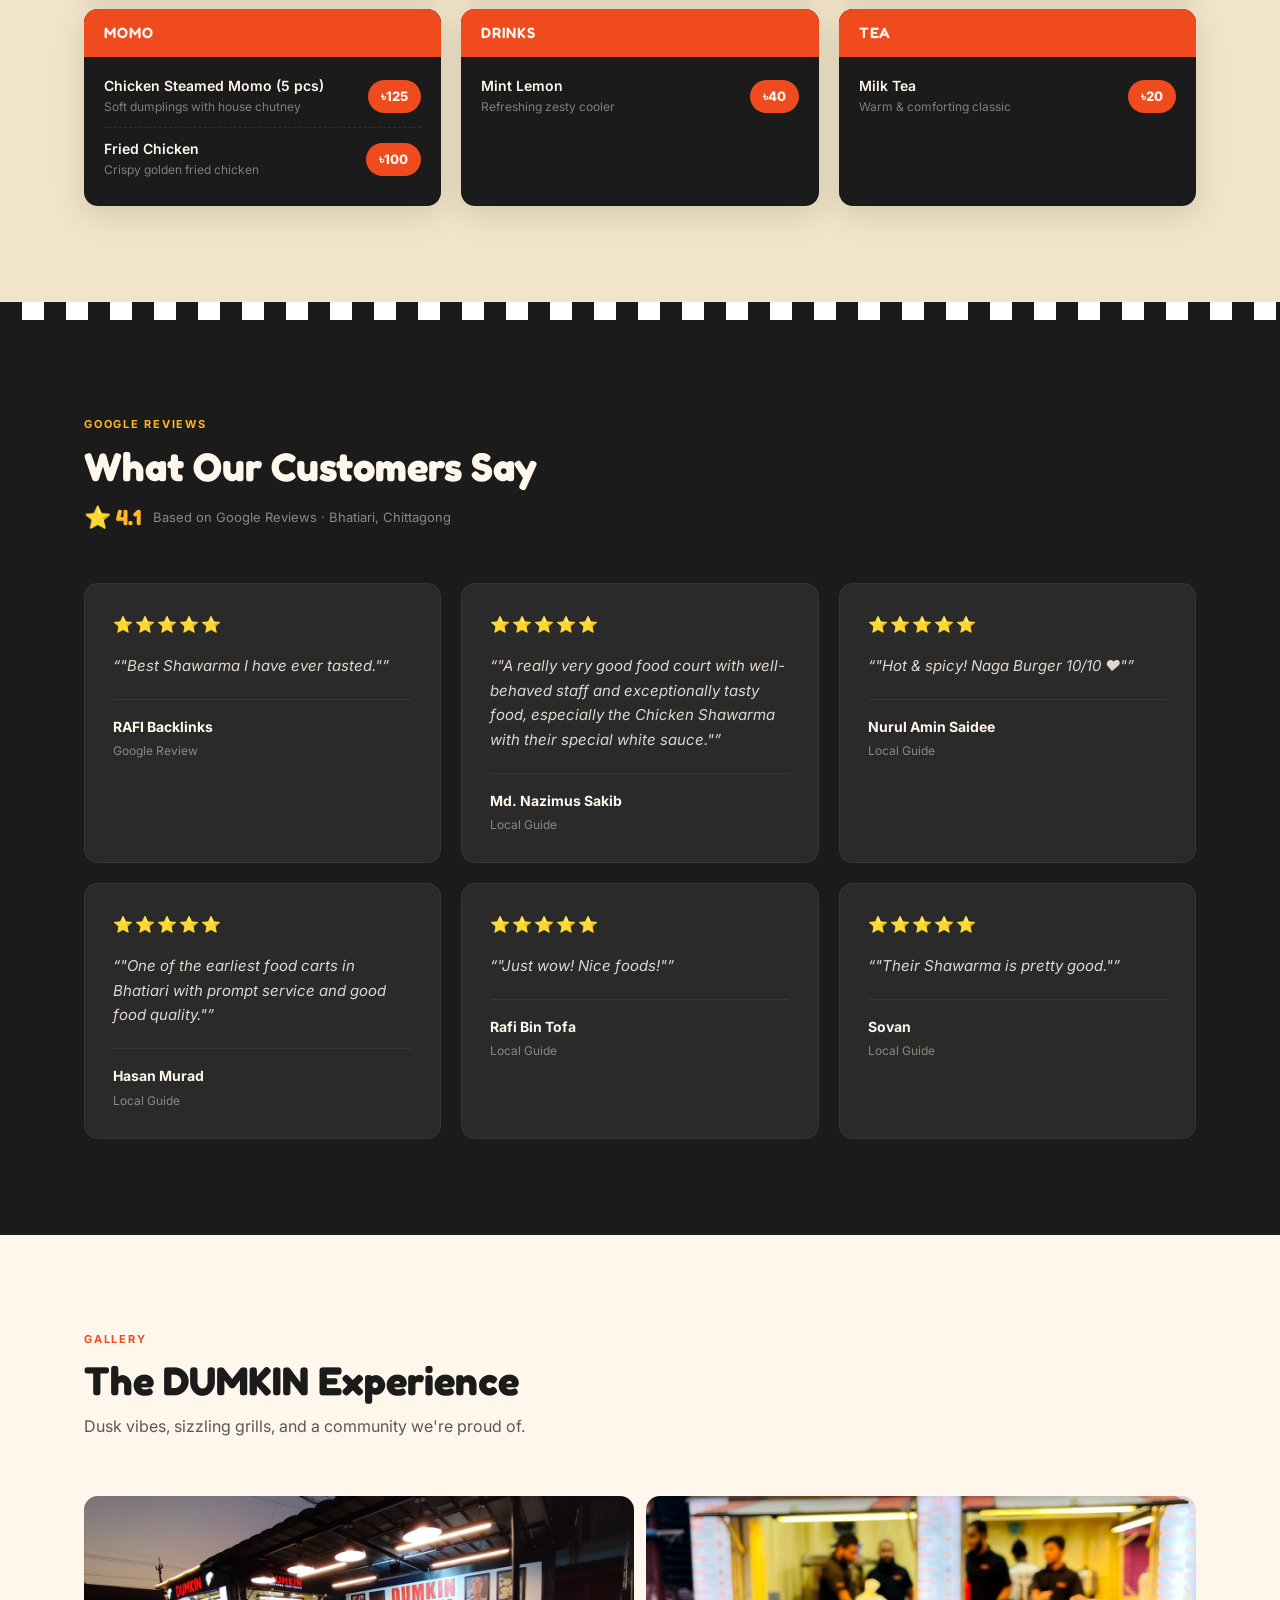
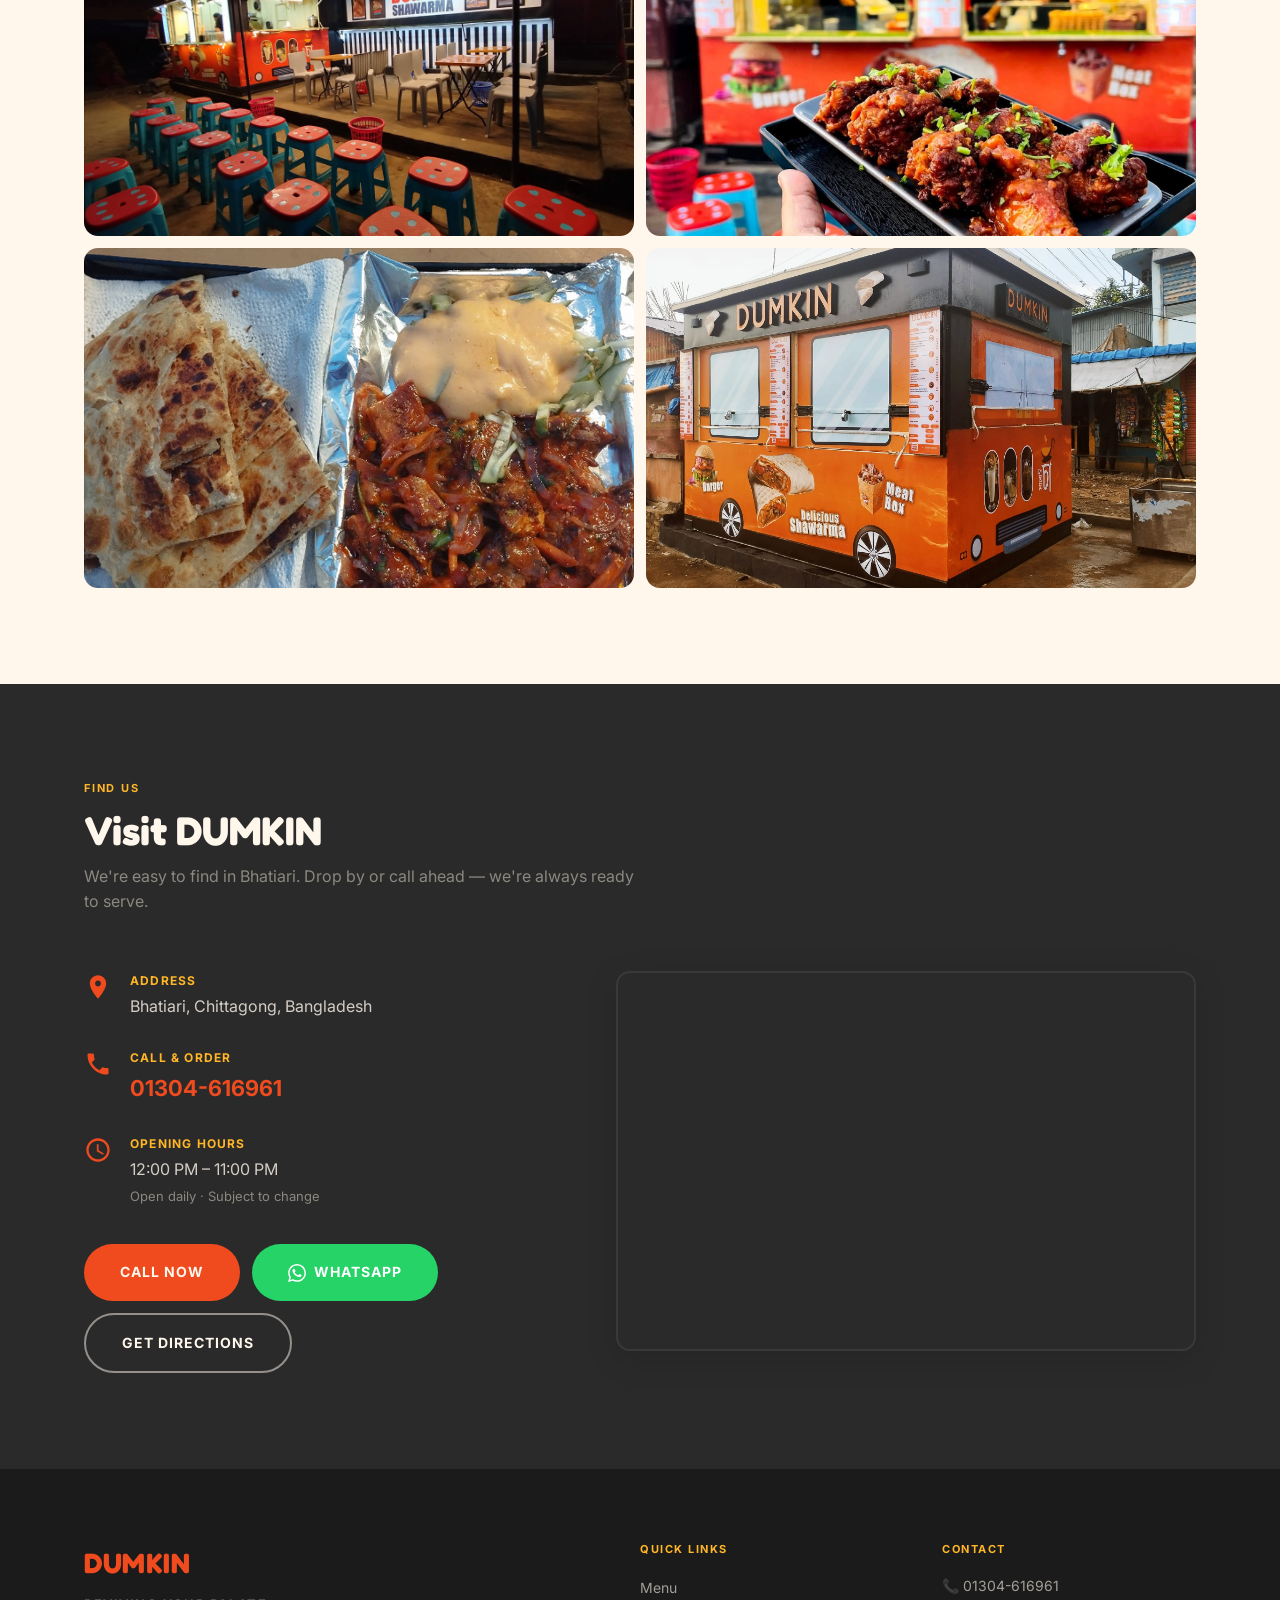
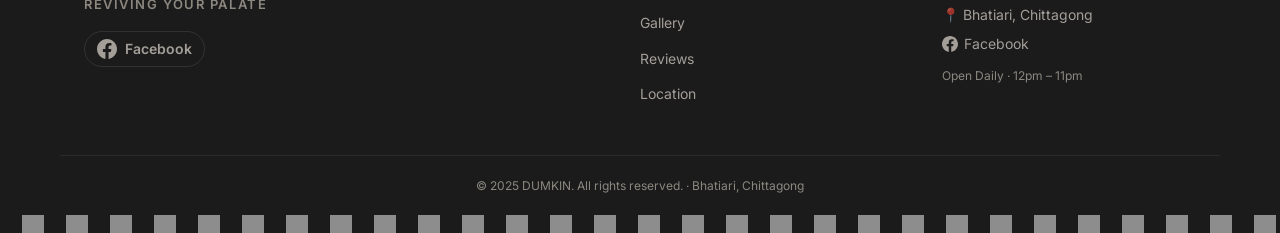
==== commit a9244682: "Replace Naga Burger details with BBQ Burger" ====
--- a/index.html
+++ b/index.html
@@ -168,8 +168,8 @@
           </div>
           <div class="sig-card__content">
             <span class="sig-card__tag">🌶️ Fan Favourite</span>
-            <h3 class="sig-card__title">Naga Burger</h3>
-            <p class="sig-card__desc">"Hot & spicy! Naga Burger 10/10 ❤️" — our customers say it better than we ever could. A bold heat that keeps you coming back.</p>
+            <h3 class="sig-card__title">BBQ Burger</h3>
+            <p class="sig-card__desc">"Smoky, juicy, and loaded with rich BBQ flavor. A perfectly grilled chicken patty layered with fresh toppings and our signature BBQ sauce for a satisfying bite every time.</p>
             <div class="sig-card__price">৳130</div>
           </div>
         </div>
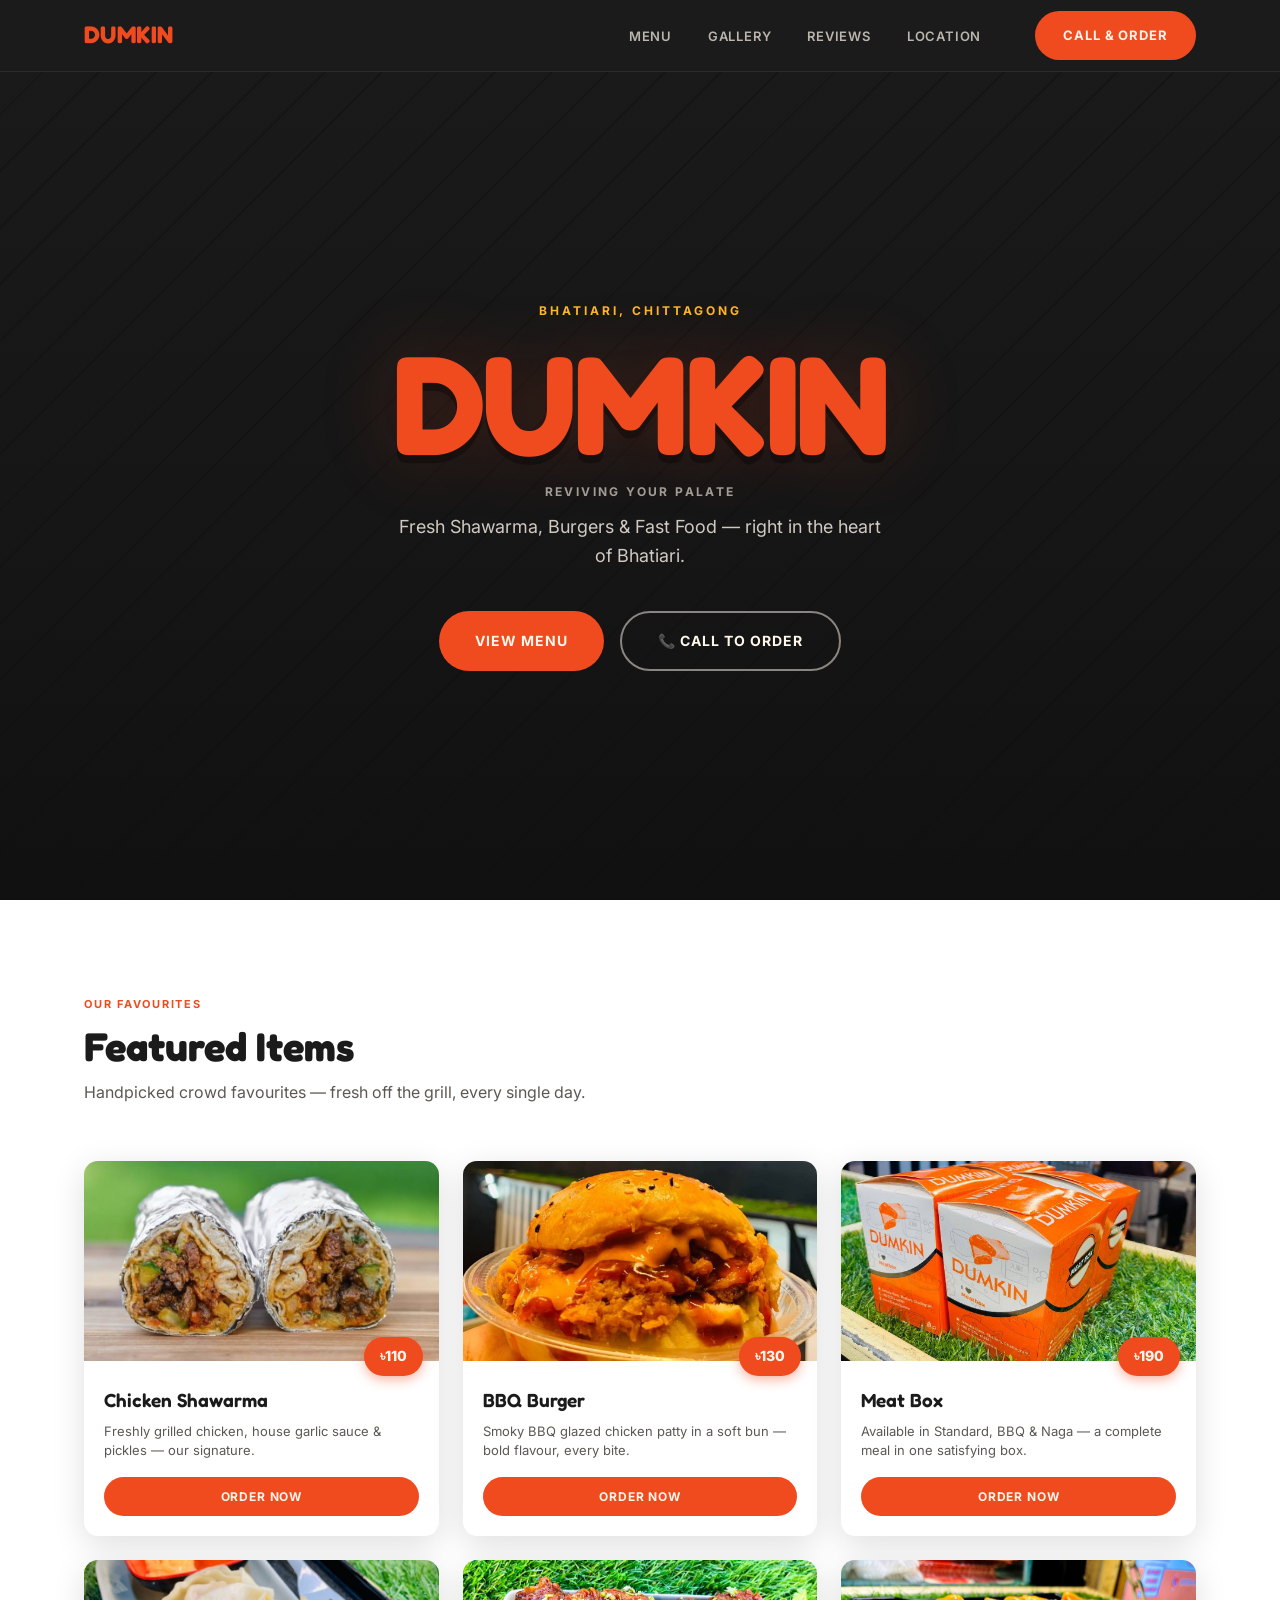
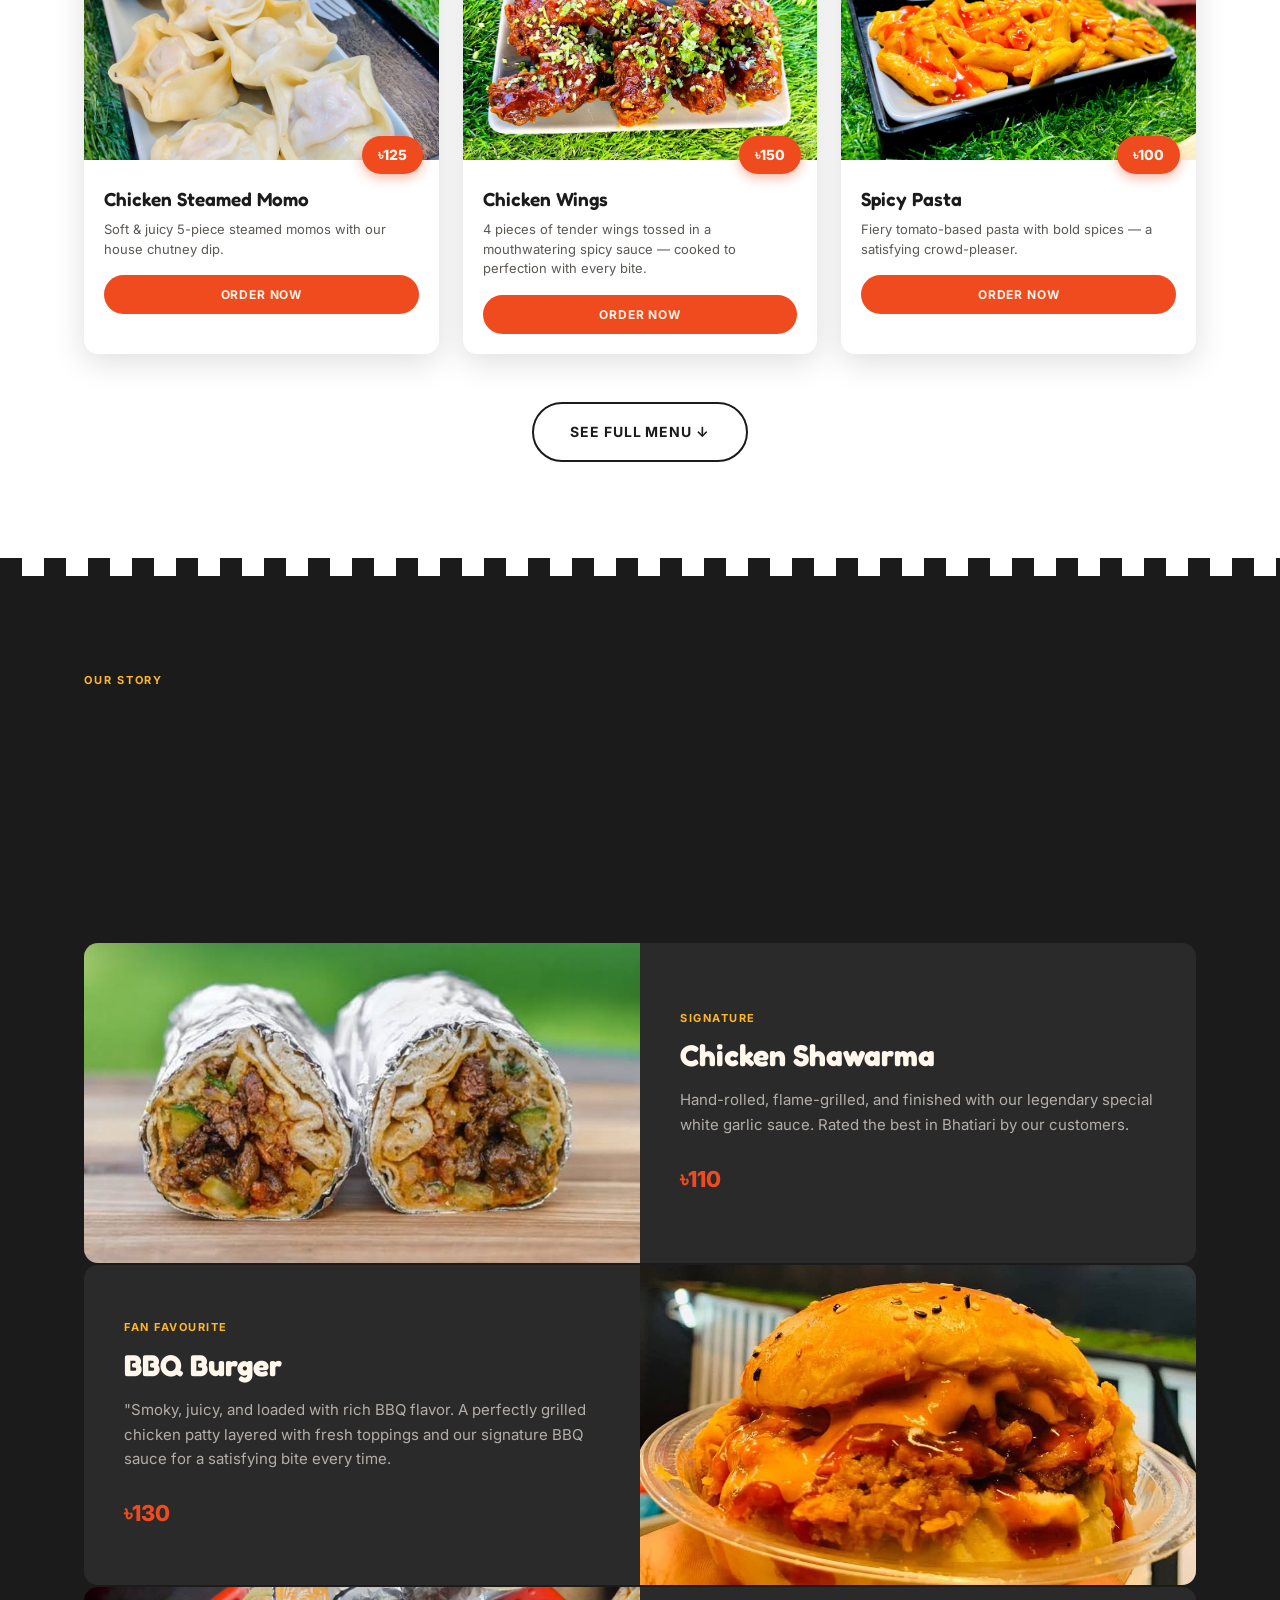
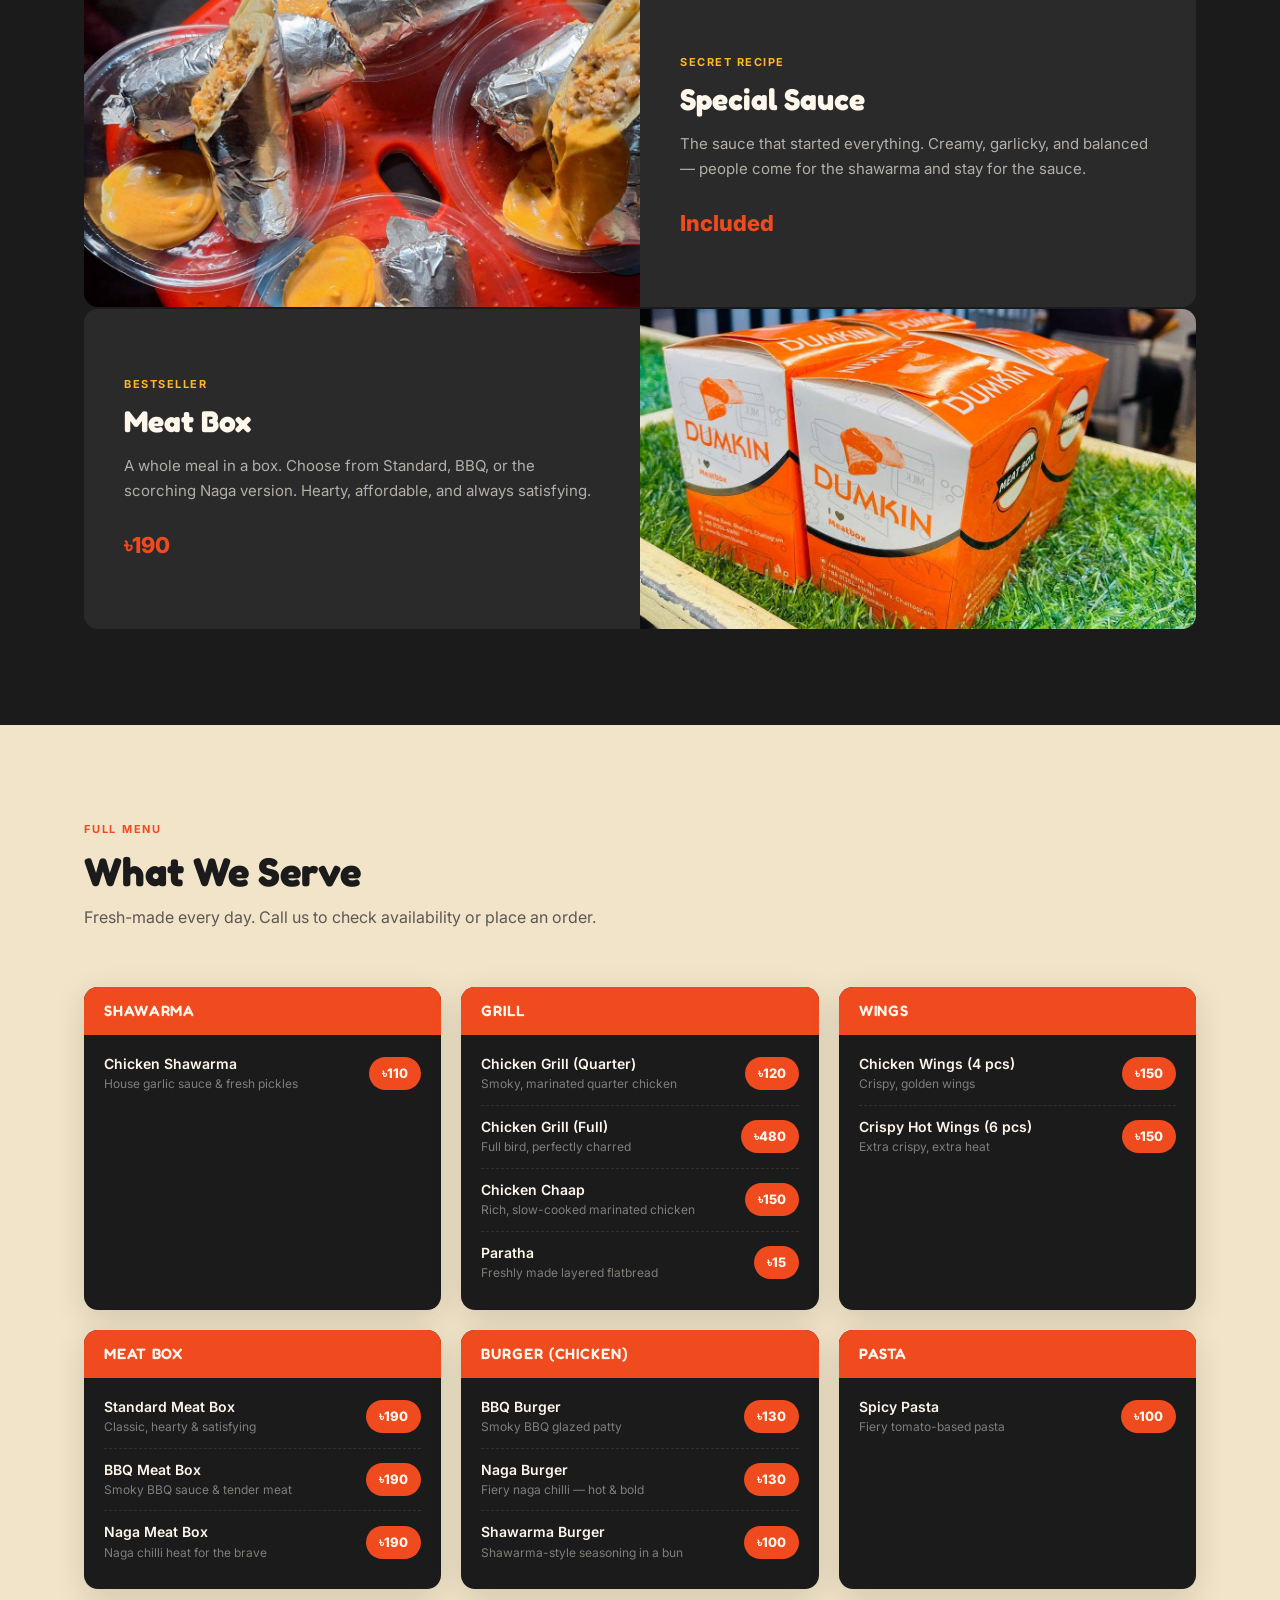
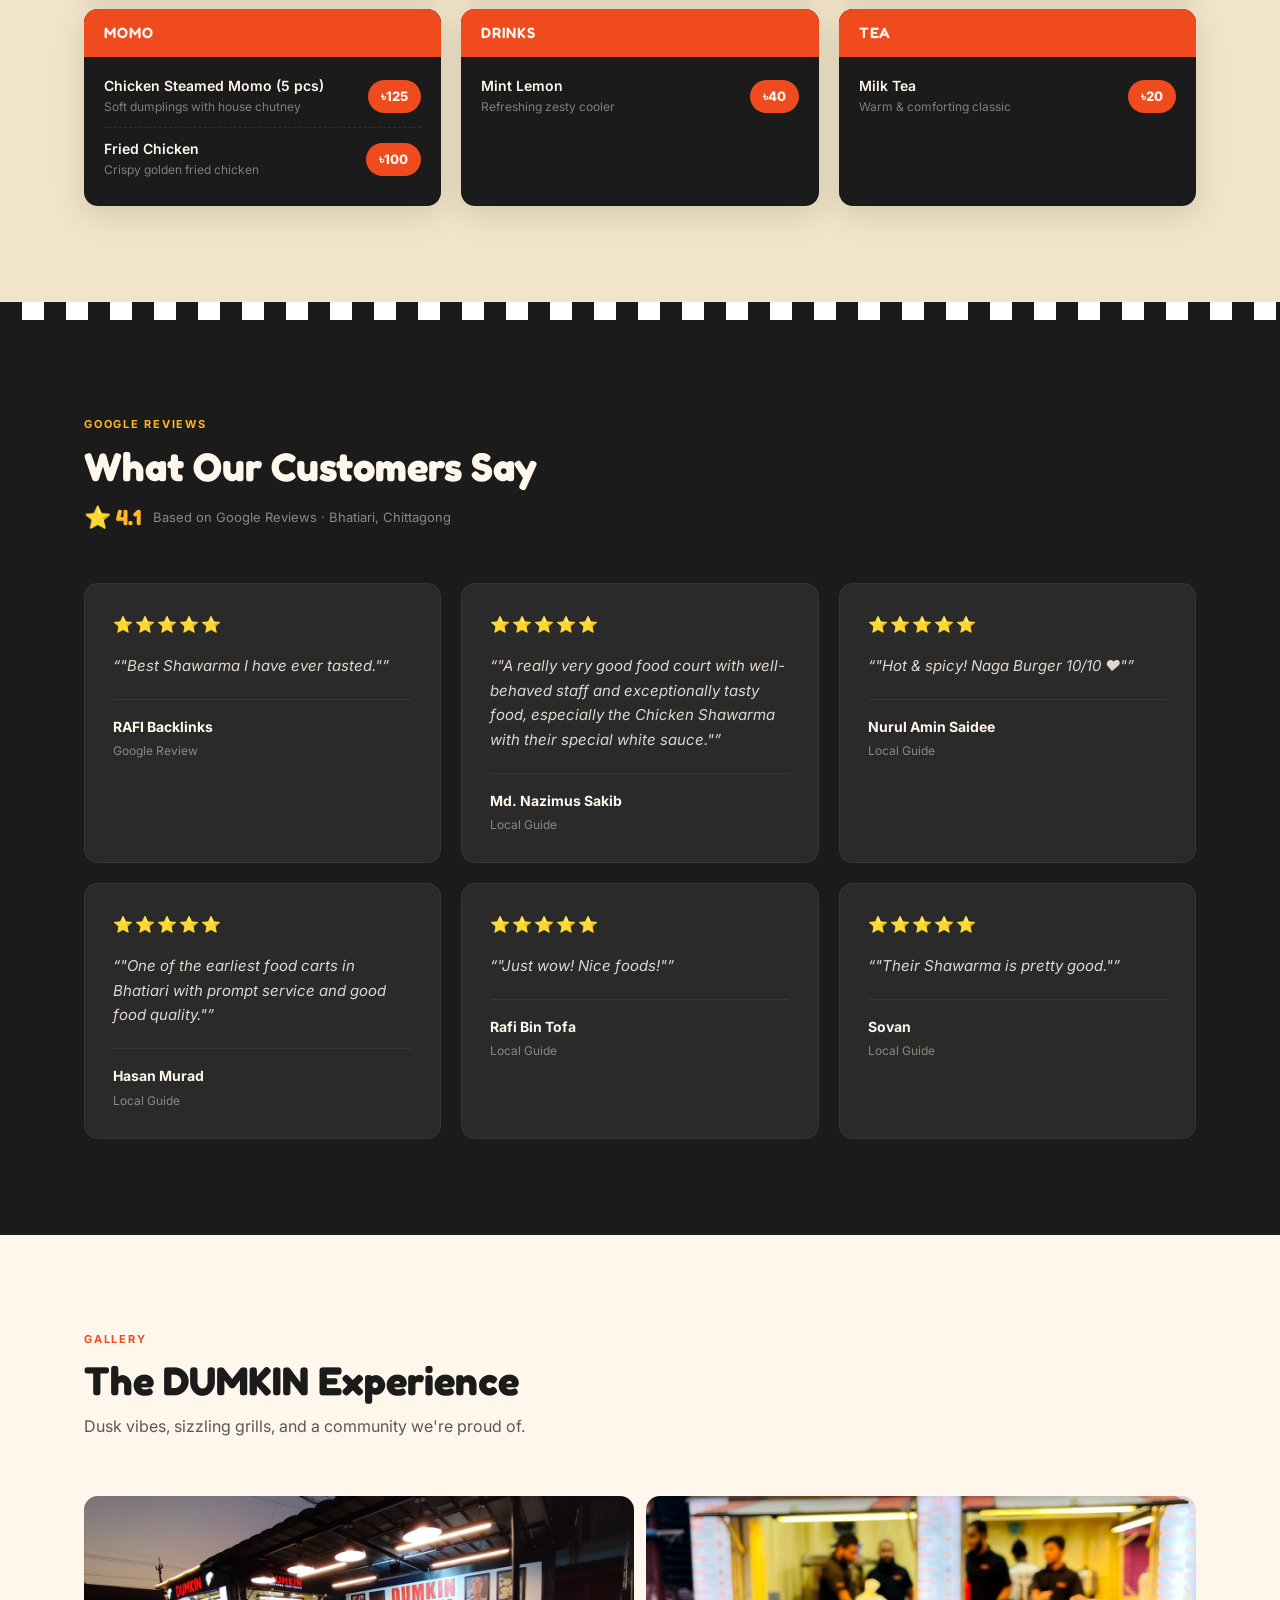
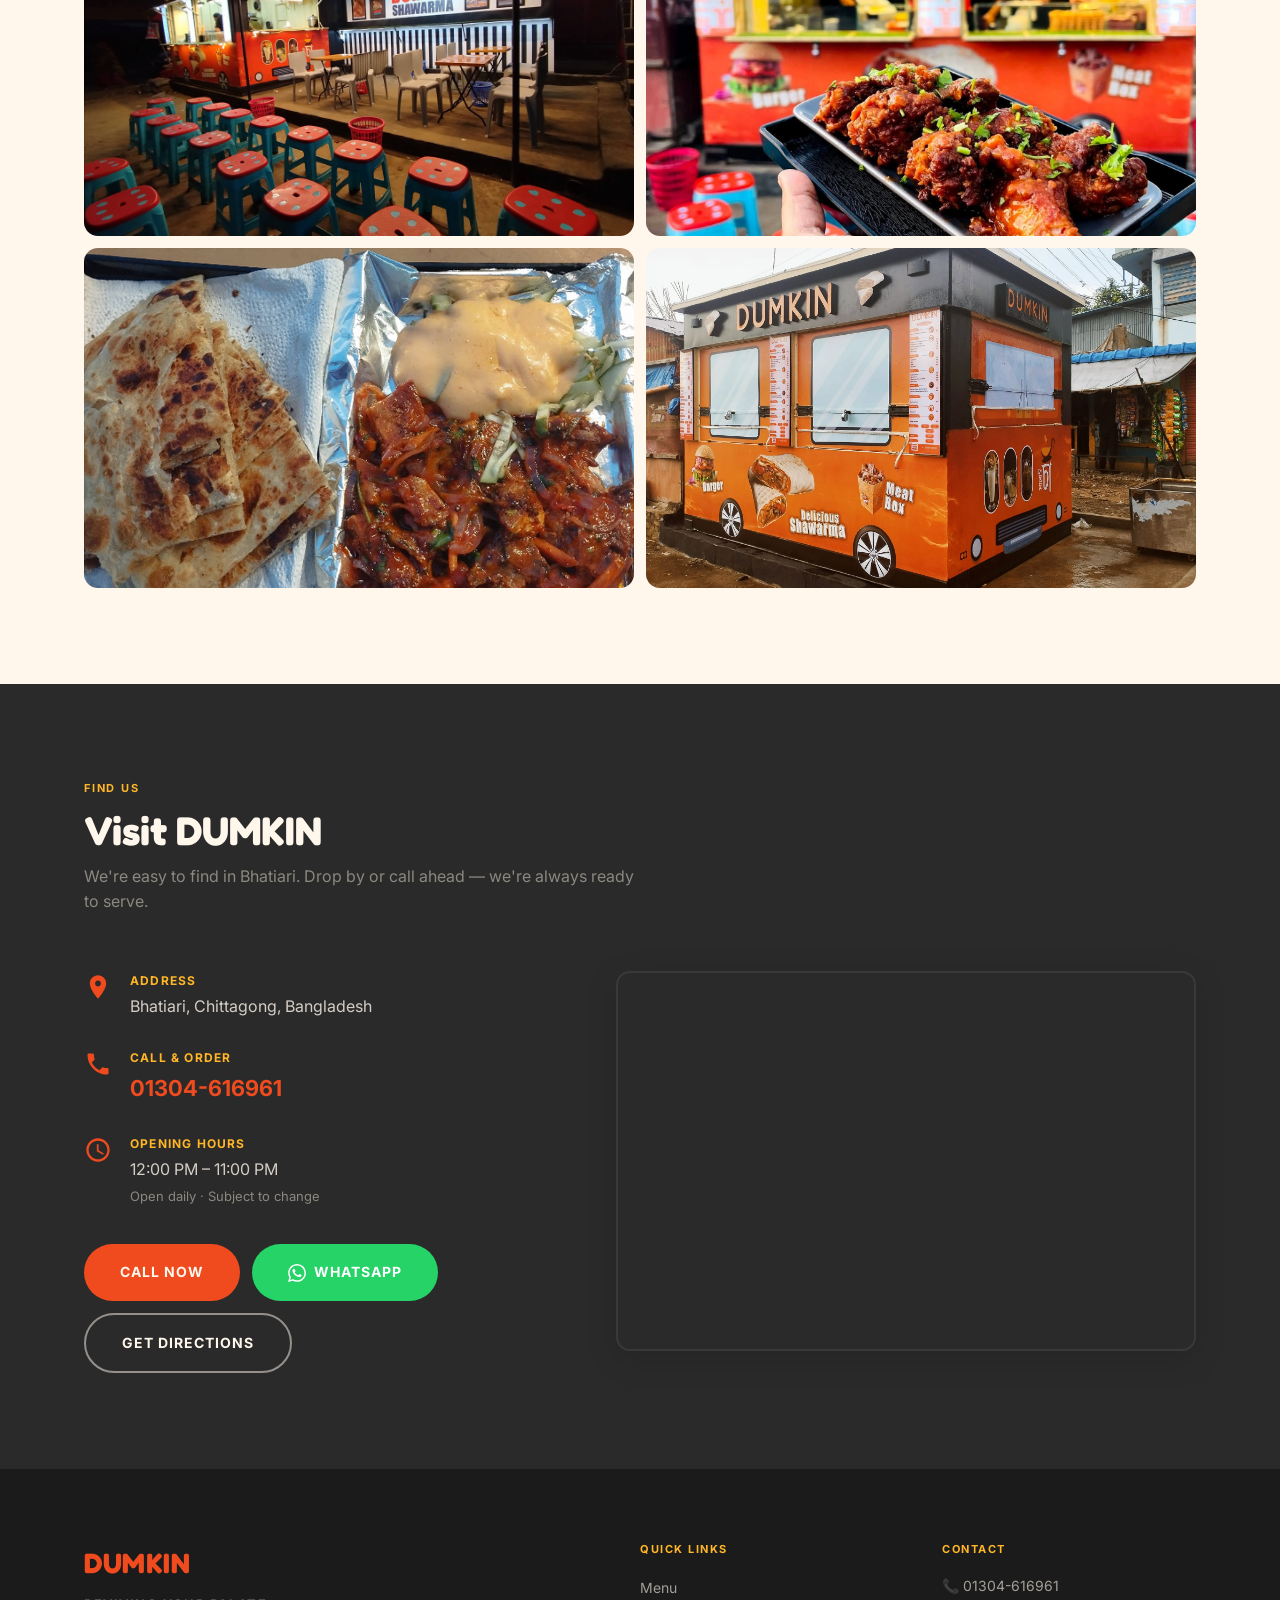
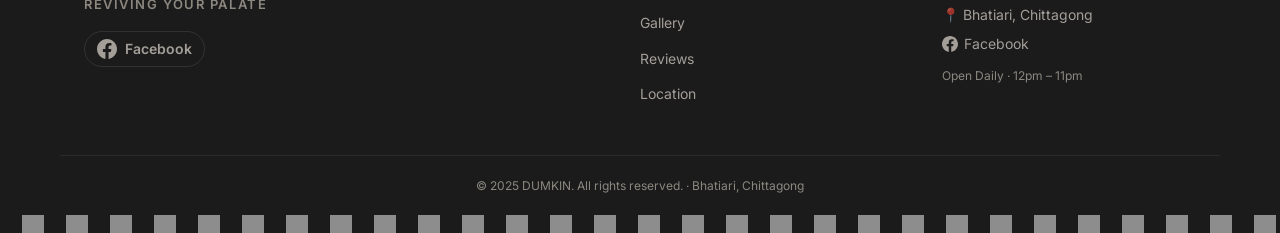
==== commit d2e7df78: "Remove emoji from fan favourite tag" ====
--- a/index.html
+++ b/index.html
@@ -167,7 +167,7 @@
             <img src="Food_Images/BBQ Burger.jpg" alt="BBQ Burger" class="sig-card__photo">
           </div>
           <div class="sig-card__content">
-            <span class="sig-card__tag">🌶️ Fan Favourite</span>
+            <span class="sig-card__tag">Fan Favourite</span>
             <h3 class="sig-card__title">BBQ Burger</h3>
             <p class="sig-card__desc">"Smoky, juicy, and loaded with rich BBQ flavor. A perfectly grilled chicken patty layered with fresh toppings and our signature BBQ sauce for a satisfying bite every time.</p>
             <div class="sig-card__price">৳130</div>
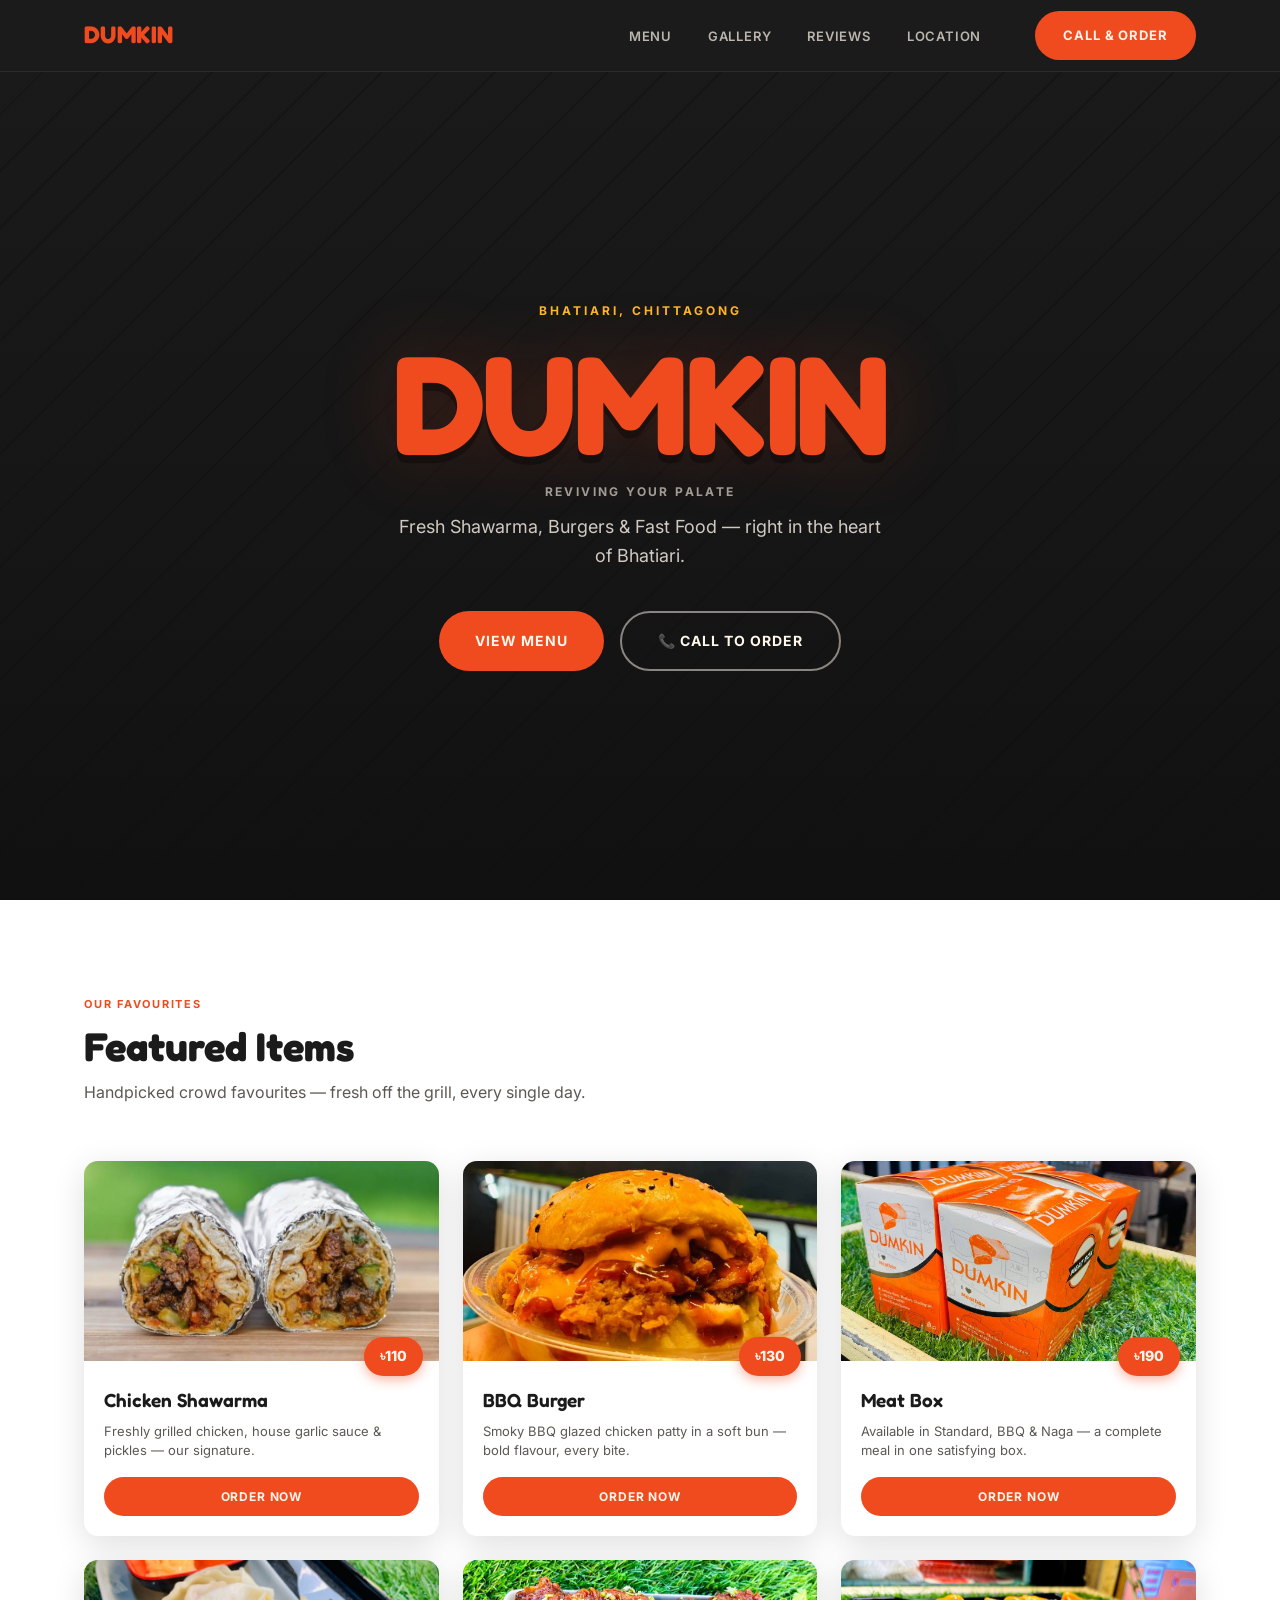
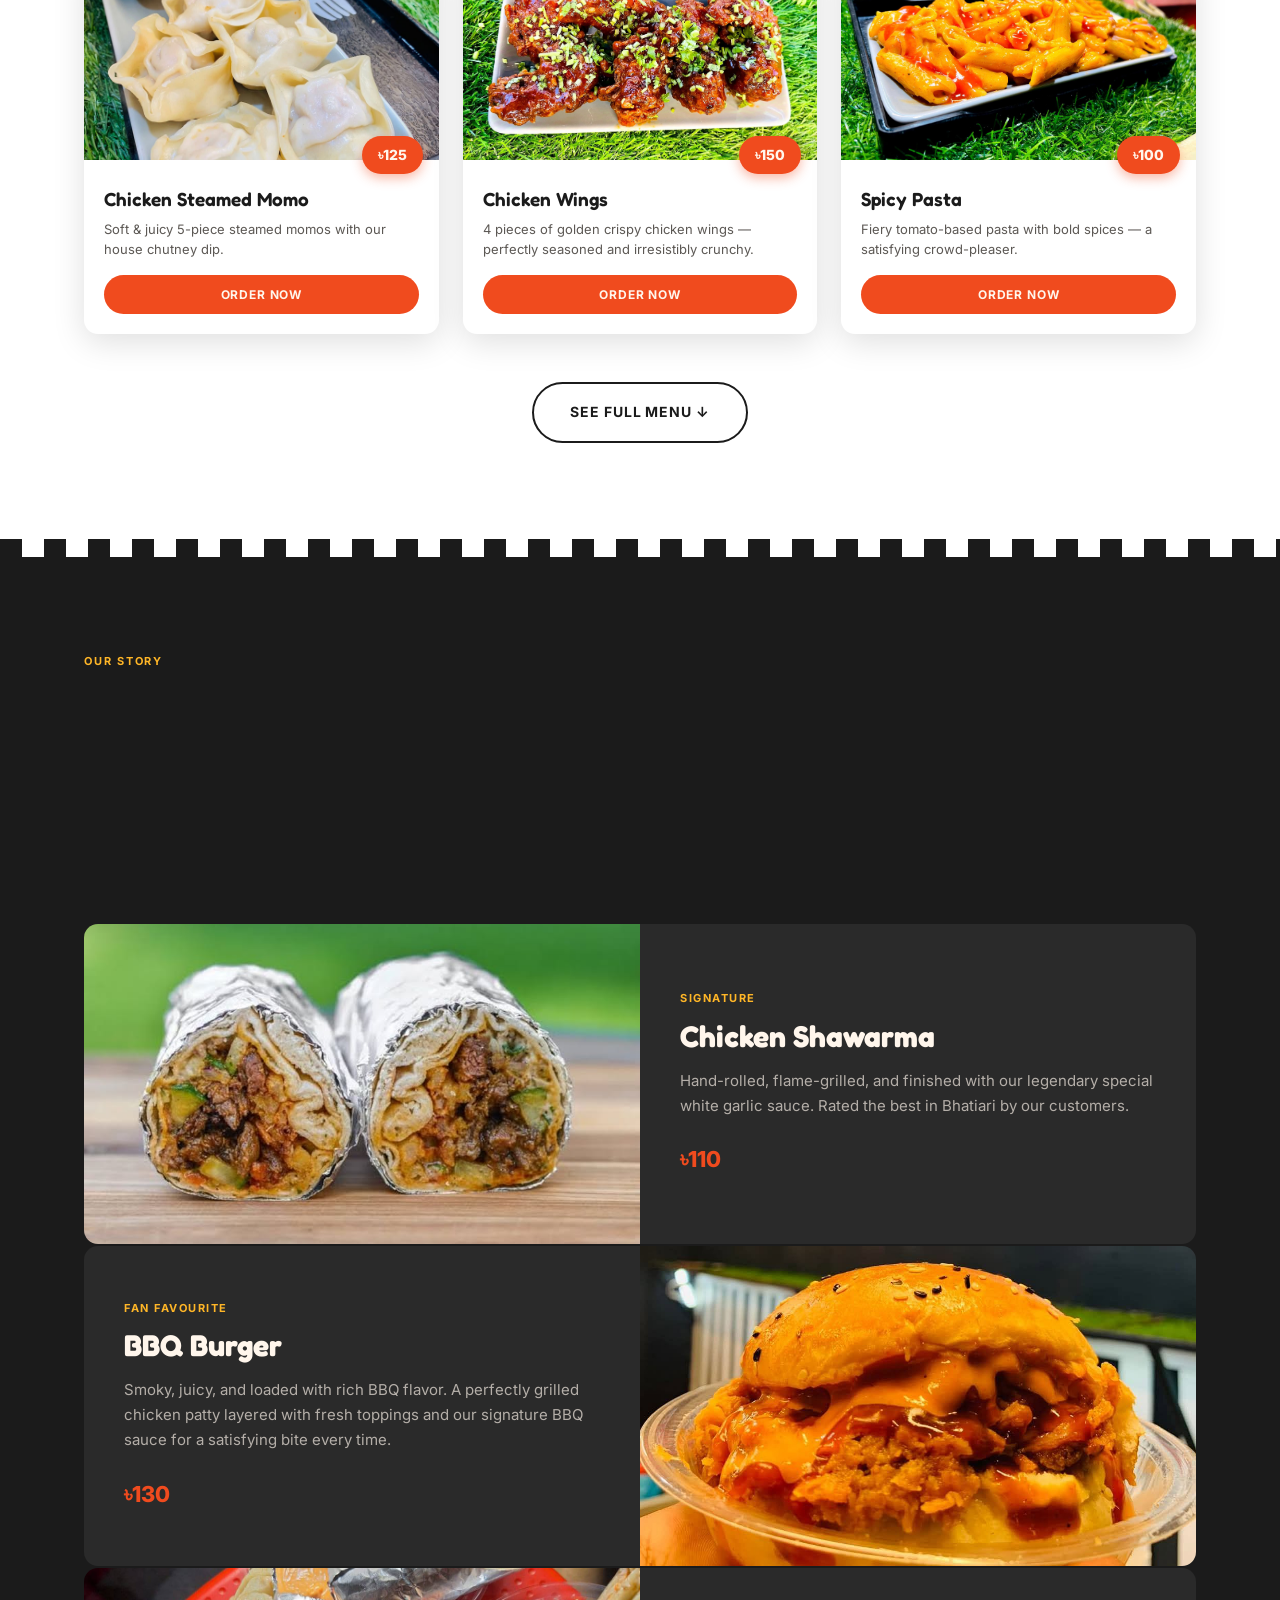
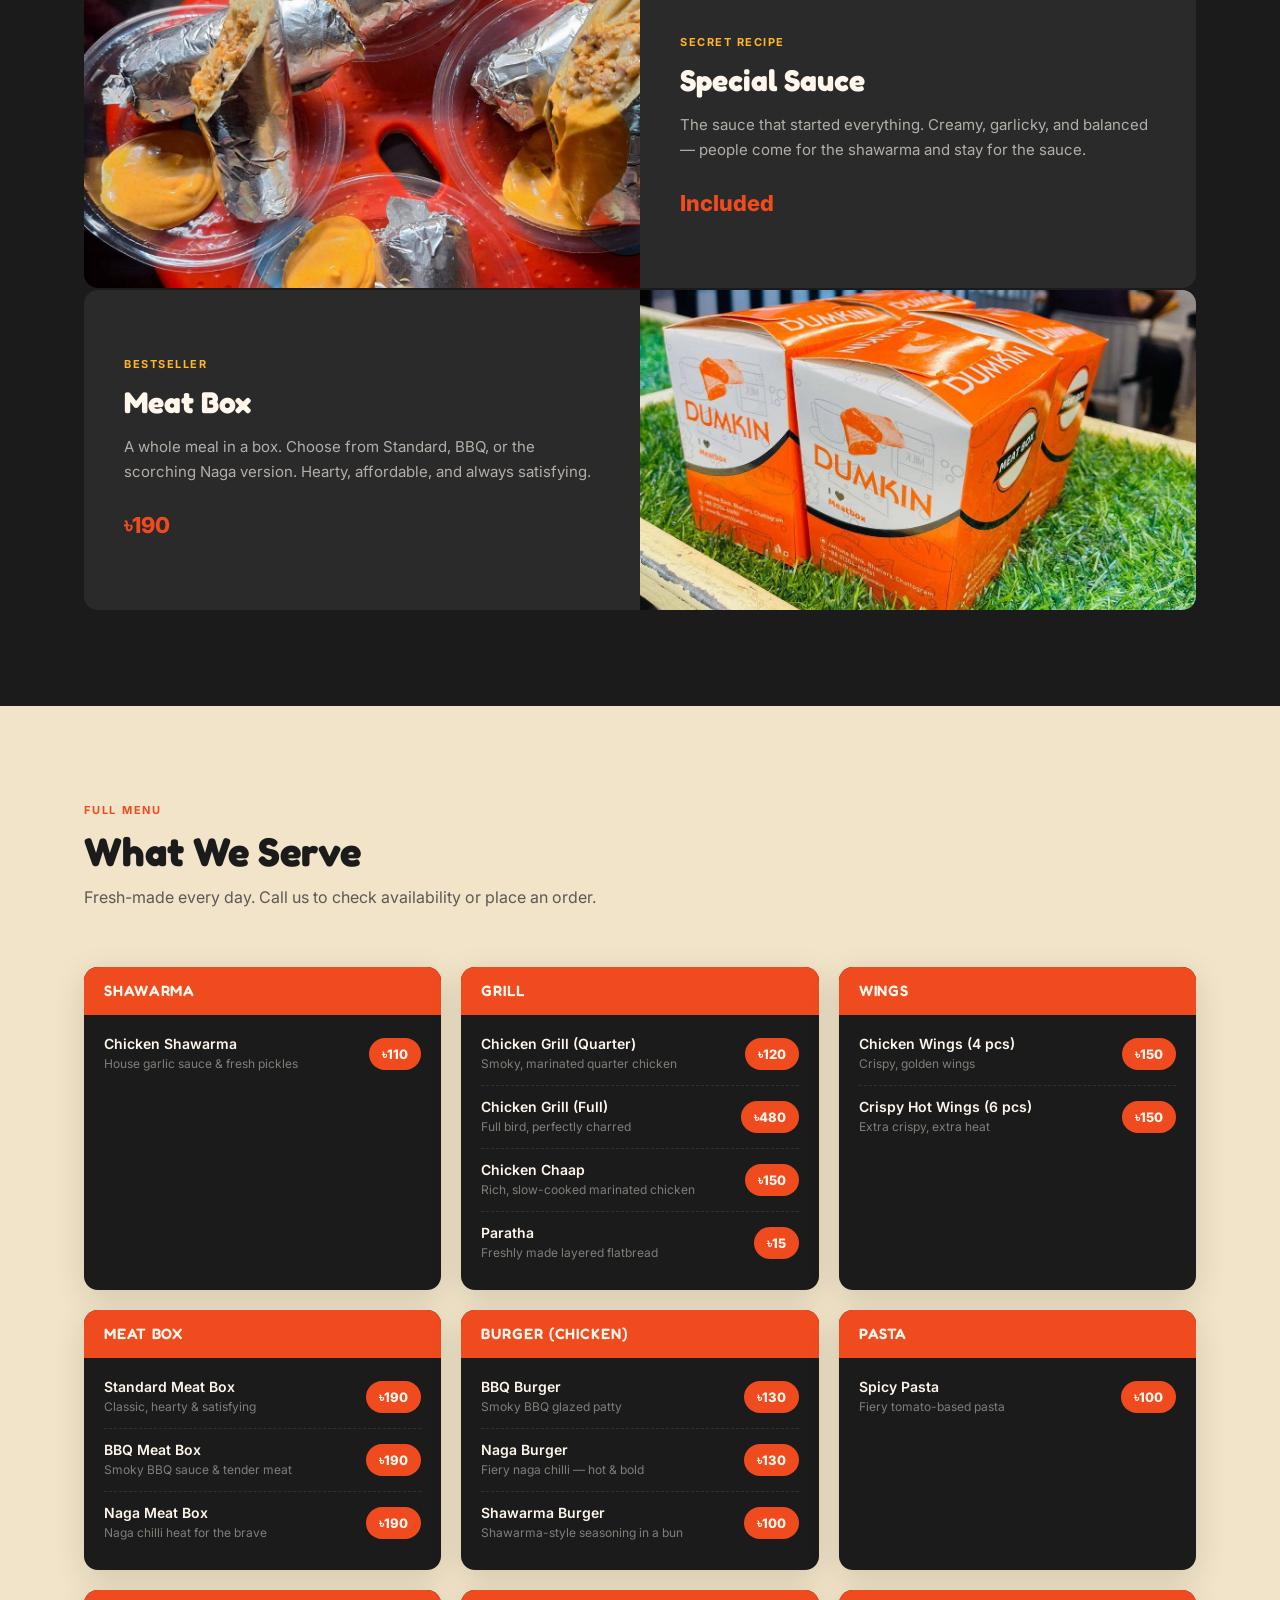
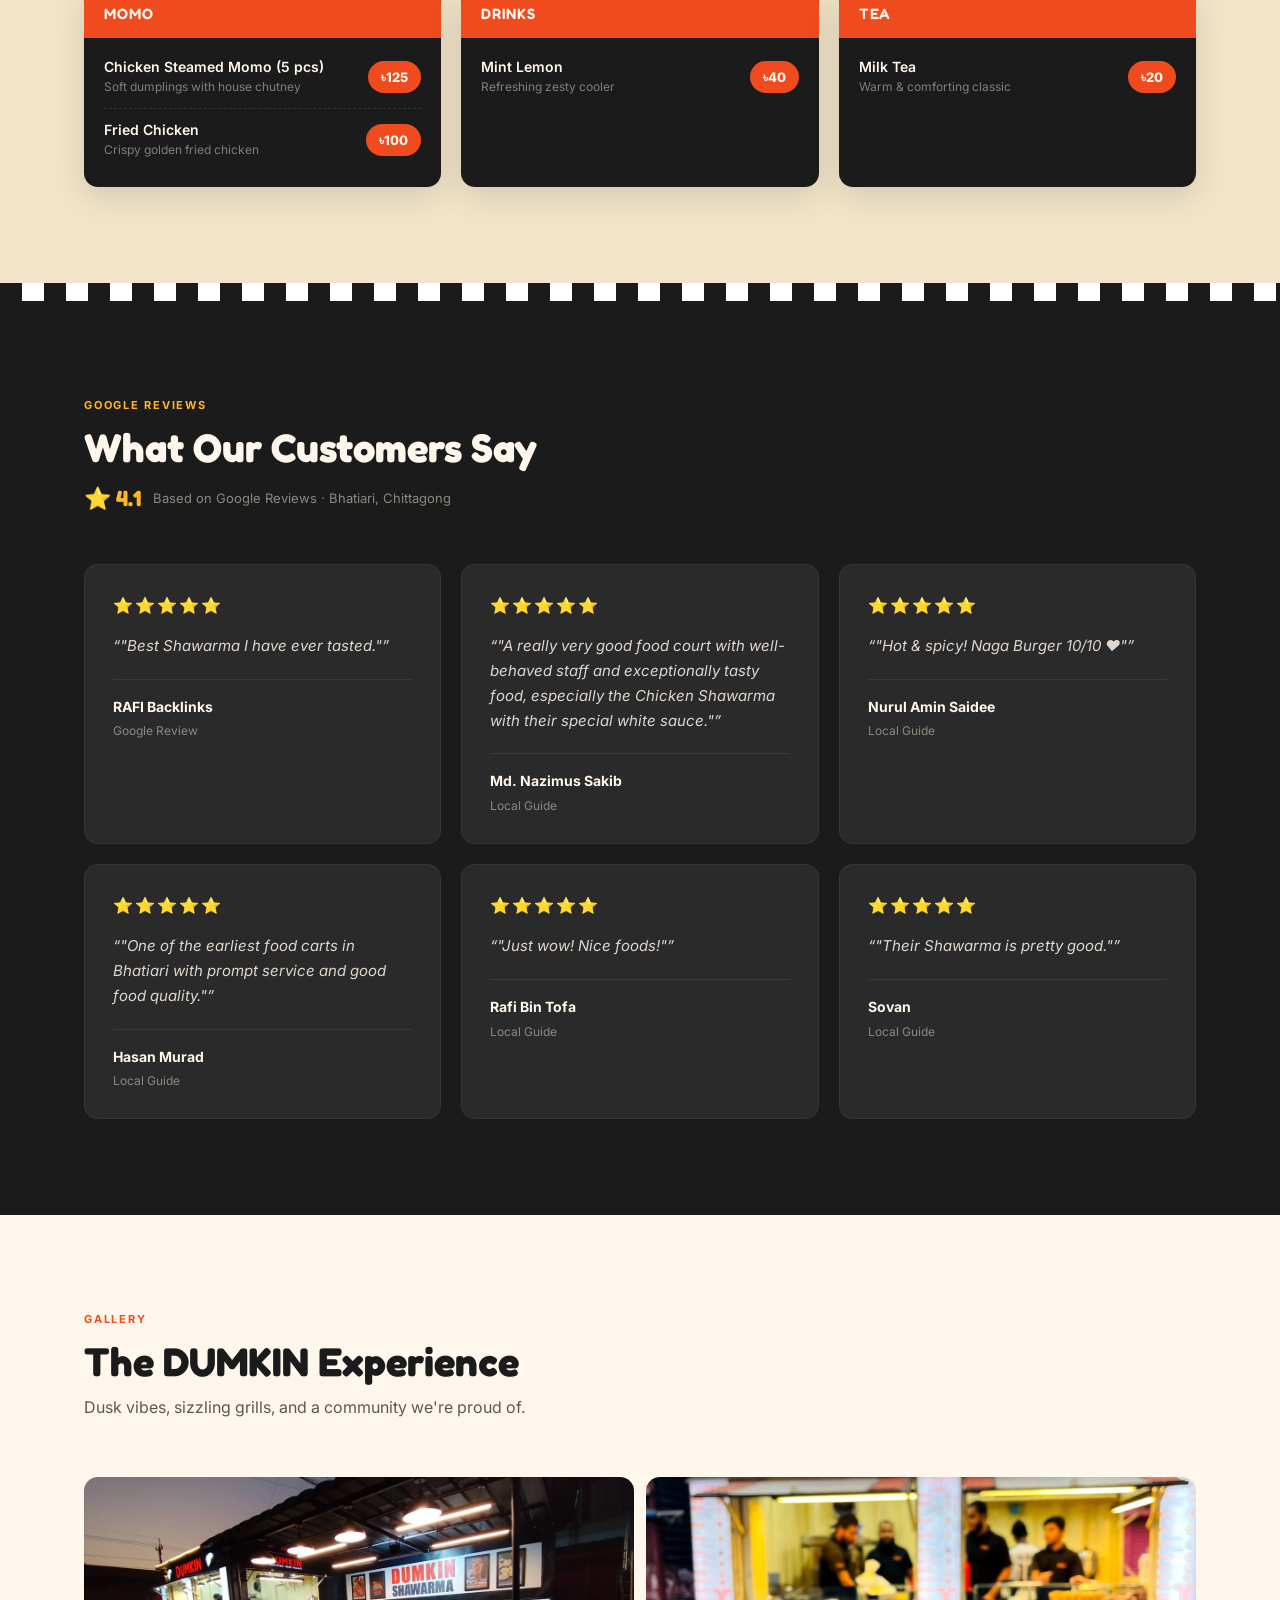
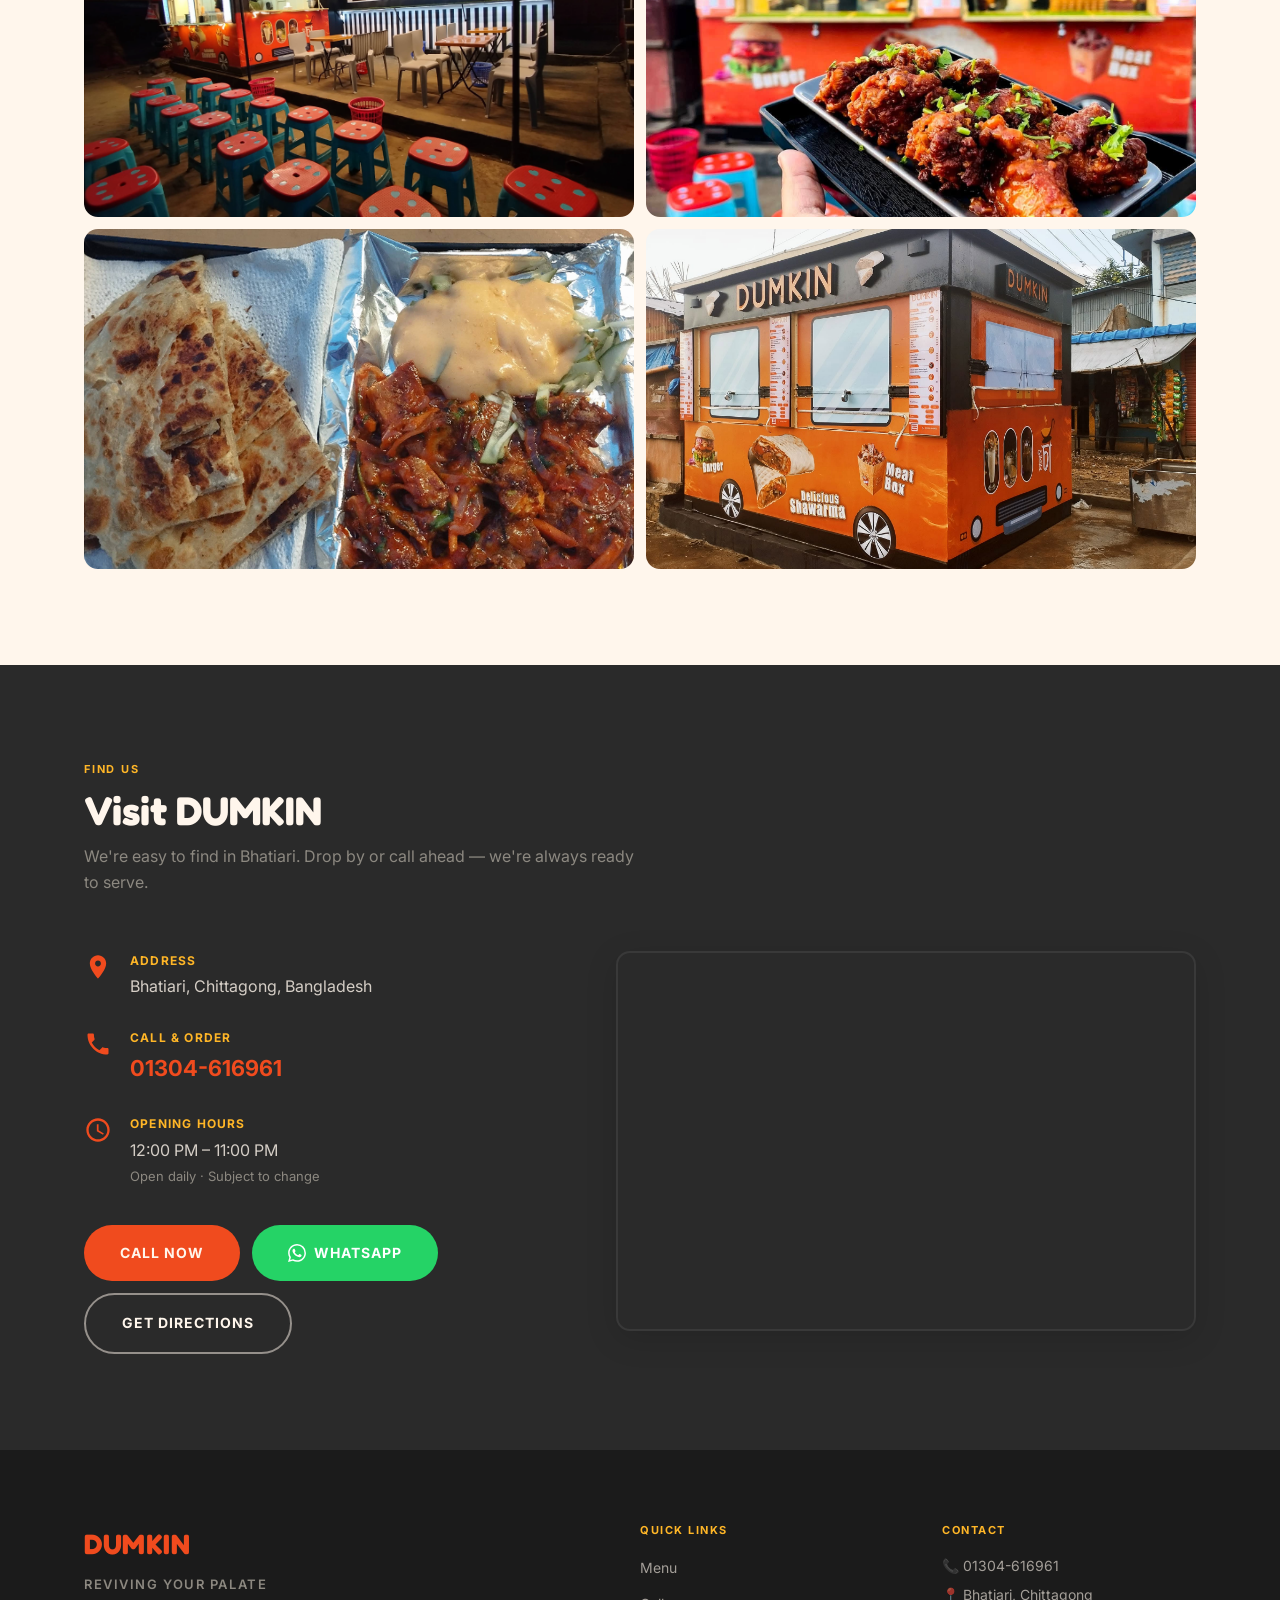
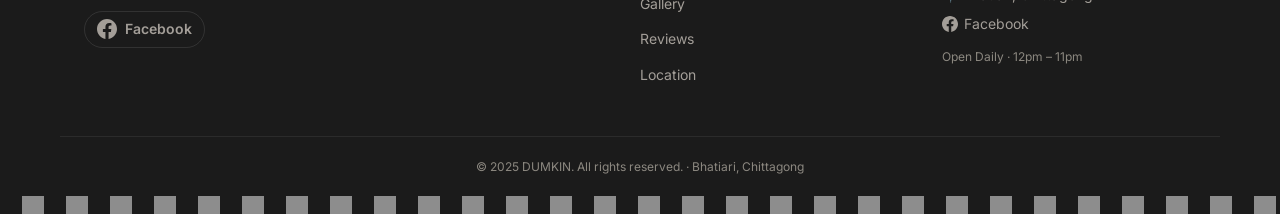
==== commit 53f9e065: "Fixed the Fan Fan Favourite - BBQ Burger section" ====
--- a/index.html
+++ b/index.html
@@ -1,16 +1,22 @@
 <!DOCTYPE html>
 <html lang="en">
+
 <head>
   <meta charset="UTF-8">
   <meta name="viewport" content="width=device-width, initial-scale=1.0">
   <title>DUMKIN — Fresh Shawarma, Burgers & Fast Food in Bhatiari, Chittagong</title>
-  <meta name="description" content="DUMKIN is Bhatiari's most popular fast-food destination serving freshly prepared Chicken Shawarma, BBQ Burgers, Meat Box, Momos and more. Accessible to all of Chittagong. Call to order: 01304616961.">
-  <meta name="keywords" content="Dumkin, Bhatiari, Chittagong, fast food, shawarma, burger, momos, meat box, Naga burger, food cart">
+  <meta name="description"
+    content="DUMKIN is Bhatiari's most popular fast-food destination serving freshly prepared Chicken Shawarma, BBQ Burgers, Meat Box, Momos and more. Accessible to all of Chittagong. Call to order: 01304616961.">
+  <meta name="keywords"
+    content="Dumkin, Bhatiari, Chittagong, fast food, shawarma, burger, momos, meat box, Naga burger, food cart">
   <link rel="preconnect" href="https://fonts.googleapis.com">
   <link rel="preconnect" href="https://fonts.gstatic.com" crossorigin>
-  <link href="https://fonts.googleapis.com/css2?family=Fredoka:wght@400;500;600;700&family=Inter:ital,wght@0,400;0,500;0,600;0,700;0,800;1,400&display=swap" rel="stylesheet">
+  <link
+    href="https://fonts.googleapis.com/css2?family=Fredoka:wght@400;500;600;700&family=Inter:ital,wght@0,400;0,500;0,600;0,700;0,800;1,400&display=swap"
+    rel="stylesheet">
   <link rel="stylesheet" href="style.css">
 </head>
+
 <body>
 
   <!-- ==================== NAVIGATION ==================== -->
@@ -24,7 +30,8 @@
         <li><a href="#visit" class="nav__link">Location</a></li>
       </ul>
       <a href="tel:01304616961" class="btn btn-primary nav__cta" id="nav-cta">Call & Order</a>
-      <button class="nav__burger" id="nav-burger" aria-label="Open menu" aria-expanded="false" aria-controls="nav-links">
+      <button class="nav__burger" id="nav-burger" aria-label="Open menu" aria-expanded="false"
+        aria-controls="nav-links">
         <span></span><span></span><span></span>
       </button>
     </div>
@@ -113,7 +120,8 @@
           <div class="price-bubble">৳150</div>
           <div class="food-card__body">
             <h3 class="food-card__name">Chicken Wings</h3>
-            <p class="food-card__desc">4 pieces of tender wings tossed in a mouthwatering spicy sauce — cooked to perfection with every bite.</p>
+            <p class="food-card__desc">4 pieces of golden crispy chicken wings — perfectly seasoned and irresistibly
+              crunchy.</p>
             <a href="tel:01304616961" class="btn btn-primary btn--sm food-card__order">Order Now</a>
           </div>
         </article>
@@ -146,7 +154,10 @@
     <div class="wrap">
       <span class="eyebrow eyebrow--gold">Our Story</span>
       <h2 class="section-title section-title--light" id="about-title">Born on the Streets of Bhatiari</h2>
-      <p class="about__para">DUMKIN has become a beloved fast-food destination in Bhatiari, Chittagong — serving freshly prepared shawarma, burgers, momos, and grills at prices that make great food accessible to everyone. What started as one of the first food carts in the area has grown into a proper sit-down spot, without ever losing its street-food soul.</p>
+      <p class="about__para">DUMKIN has become a beloved fast-food destination in Bhatiari, Chittagong — serving freshly
+        prepared shawarma, burgers, momos, and grills at prices that make great food accessible to everyone. What
+        started as one of the first food carts in the area has grown into a proper sit-down spot, without ever losing
+        its street-food soul.</p>
 
       <div class="signature-grid" id="signature-grid" aria-label="Signature dishes">
 
@@ -157,7 +168,8 @@
           <div class="sig-card__content">
             <span class="sig-card__tag">Signature</span>
             <h3 class="sig-card__title">Chicken Shawarma</h3>
-            <p class="sig-card__desc">Hand-rolled, flame-grilled, and finished with our legendary special white garlic sauce. Rated the best in Bhatiari by our customers.</p>
+            <p class="sig-card__desc">Hand-rolled, flame-grilled, and finished with our legendary special white garlic
+              sauce. Rated the best in Bhatiari by our customers.</p>
             <div class="sig-card__price">৳110</div>
           </div>
         </div>
@@ -169,7 +181,8 @@
           <div class="sig-card__content">
             <span class="sig-card__tag">Fan Favourite</span>
             <h3 class="sig-card__title">BBQ Burger</h3>
-            <p class="sig-card__desc">"Smoky, juicy, and loaded with rich BBQ flavor. A perfectly grilled chicken patty layered with fresh toppings and our signature BBQ sauce for a satisfying bite every time.</p>
+            <p class="sig-card__desc">Smoky, juicy, and loaded with rich BBQ flavor. A perfectly grilled chicken patty
+              layered with fresh toppings and our signature BBQ sauce for a satisfying bite every time.</p>
             <div class="sig-card__price">৳130</div>
           </div>
         </div>
@@ -181,7 +194,8 @@
           <div class="sig-card__content">
             <span class="sig-card__tag">Secret Recipe</span>
             <h3 class="sig-card__title">Special Sauce</h3>
-            <p class="sig-card__desc">The sauce that started everything. Creamy, garlicky, and balanced — people come for the shawarma and stay for the sauce.</p>
+            <p class="sig-card__desc">The sauce that started everything. Creamy, garlicky, and balanced — people come
+              for the shawarma and stay for the sauce.</p>
             <div class="sig-card__price">Included</div>
           </div>
         </div>
@@ -193,7 +207,8 @@
           <div class="sig-card__content">
             <span class="sig-card__tag">Bestseller</span>
             <h3 class="sig-card__title">Meat Box</h3>
-            <p class="sig-card__desc">A whole meal in a box. Choose from Standard, BBQ, or the scorching Naga version. Hearty, affordable, and always satisfying.</p>
+            <p class="sig-card__desc">A whole meal in a box. Choose from Standard, BBQ, or the scorching Naga version.
+              Hearty, affordable, and always satisfying.</p>
             <div class="sig-card__price">৳190</div>
           </div>
         </div>
@@ -214,50 +229,106 @@
         <div class="menu-category" id="menu-shawarma">
           <div class="menu-cat-header">Shawarma</div>
           <div class="menu-rows">
-            <div class="menu-row"><div class="menu-item-info"><span class="menu-item-name">Chicken Shawarma</span><span class="menu-item-desc">House garlic sauce & fresh pickles</span></div><span class="price-bubble price-bubble--sm">৳110</span></div>
+            <div class="menu-row">
+              <div class="menu-item-info"><span class="menu-item-name">Chicken Shawarma</span><span
+                  class="menu-item-desc">House garlic sauce & fresh pickles</span></div><span
+                class="price-bubble price-bubble--sm">৳110</span>
+            </div>
           </div>
         </div>
 
         <div class="menu-category" id="menu-grill">
           <div class="menu-cat-header">Grill</div>
           <div class="menu-rows">
-            <div class="menu-row"><div class="menu-item-info"><span class="menu-item-name">Chicken Grill (Quarter)</span><span class="menu-item-desc">Smoky, marinated quarter chicken</span></div><span class="price-bubble price-bubble--sm">৳120</span></div>
-            <div class="menu-row"><div class="menu-item-info"><span class="menu-item-name">Chicken Grill (Full)</span><span class="menu-item-desc">Full bird, perfectly charred</span></div><span class="price-bubble price-bubble--sm">৳480</span></div>
-            <div class="menu-row"><div class="menu-item-info"><span class="menu-item-name">Chicken Chaap</span><span class="menu-item-desc">Rich, slow-cooked marinated chicken</span></div><span class="price-bubble price-bubble--sm">৳150</span></div>
-            <div class="menu-row"><div class="menu-item-info"><span class="menu-item-name">Paratha</span><span class="menu-item-desc">Freshly made layered flatbread</span></div><span class="price-bubble price-bubble--sm">৳15</span></div>
+            <div class="menu-row">
+              <div class="menu-item-info"><span class="menu-item-name">Chicken Grill (Quarter)</span><span
+                  class="menu-item-desc">Smoky, marinated quarter chicken</span></div><span
+                class="price-bubble price-bubble--sm">৳120</span>
+            </div>
+            <div class="menu-row">
+              <div class="menu-item-info"><span class="menu-item-name">Chicken Grill (Full)</span><span
+                  class="menu-item-desc">Full bird, perfectly charred</span></div><span
+                class="price-bubble price-bubble--sm">৳480</span>
+            </div>
+            <div class="menu-row">
+              <div class="menu-item-info"><span class="menu-item-name">Chicken Chaap</span><span
+                  class="menu-item-desc">Rich, slow-cooked marinated chicken</span></div><span
+                class="price-bubble price-bubble--sm">৳150</span>
+            </div>
+            <div class="menu-row">
+              <div class="menu-item-info"><span class="menu-item-name">Paratha</span><span
+                  class="menu-item-desc">Freshly made layered flatbread</span></div><span
+                class="price-bubble price-bubble--sm">৳15</span>
+            </div>
           </div>
         </div>
 
         <div class="menu-category" id="menu-wings">
           <div class="menu-cat-header">Wings</div>
           <div class="menu-rows">
-            <div class="menu-row"><div class="menu-item-info"><span class="menu-item-name">Chicken Wings (4 pcs)</span><span class="menu-item-desc">Crispy, golden wings</span></div><span class="price-bubble price-bubble--sm">৳150</span></div>
-            <div class="menu-row"><div class="menu-item-info"><span class="menu-item-name">Crispy Hot Wings (6 pcs)</span><span class="menu-item-desc">Extra crispy, extra heat</span></div><span class="price-bubble price-bubble--sm">৳150</span></div>
+            <div class="menu-row">
+              <div class="menu-item-info"><span class="menu-item-name">Chicken Wings (4 pcs)</span><span
+                  class="menu-item-desc">Crispy, golden wings</span></div><span
+                class="price-bubble price-bubble--sm">৳150</span>
+            </div>
+            <div class="menu-row">
+              <div class="menu-item-info"><span class="menu-item-name">Crispy Hot Wings (6 pcs)</span><span
+                  class="menu-item-desc">Extra crispy, extra heat</span></div><span
+                class="price-bubble price-bubble--sm">৳150</span>
+            </div>
           </div>
         </div>
 
         <div class="menu-category" id="menu-meatbox">
           <div class="menu-cat-header">Meat Box</div>
           <div class="menu-rows">
-            <div class="menu-row"><div class="menu-item-info"><span class="menu-item-name">Standard Meat Box</span><span class="menu-item-desc">Classic, hearty & satisfying</span></div><span class="price-bubble price-bubble--sm">৳190</span></div>
-            <div class="menu-row"><div class="menu-item-info"><span class="menu-item-name">BBQ Meat Box</span><span class="menu-item-desc">Smoky BBQ sauce & tender meat</span></div><span class="price-bubble price-bubble--sm">৳190</span></div>
-            <div class="menu-row"><div class="menu-item-info"><span class="menu-item-name">Naga Meat Box</span><span class="menu-item-desc">Naga chilli heat for the brave</span></div><span class="price-bubble price-bubble--sm">৳190</span></div>
+            <div class="menu-row">
+              <div class="menu-item-info"><span class="menu-item-name">Standard Meat Box</span><span
+                  class="menu-item-desc">Classic, hearty & satisfying</span></div><span
+                class="price-bubble price-bubble--sm">৳190</span>
+            </div>
+            <div class="menu-row">
+              <div class="menu-item-info"><span class="menu-item-name">BBQ Meat Box</span><span
+                  class="menu-item-desc">Smoky BBQ sauce & tender meat</span></div><span
+                class="price-bubble price-bubble--sm">৳190</span>
+            </div>
+            <div class="menu-row">
+              <div class="menu-item-info"><span class="menu-item-name">Naga Meat Box</span><span
+                  class="menu-item-desc">Naga chilli heat for the brave</span></div><span
+                class="price-bubble price-bubble--sm">৳190</span>
+            </div>
           </div>
         </div>
 
         <div class="menu-category" id="menu-burger">
           <div class="menu-cat-header">Burger (Chicken)</div>
           <div class="menu-rows">
-            <div class="menu-row"><div class="menu-item-info"><span class="menu-item-name">BBQ Burger</span><span class="menu-item-desc">Smoky BBQ glazed patty</span></div><span class="price-bubble price-bubble--sm">৳130</span></div>
-            <div class="menu-row"><div class="menu-item-info"><span class="menu-item-name">Naga Burger</span><span class="menu-item-desc">Fiery naga chilli — hot & bold</span></div><span class="price-bubble price-bubble--sm">৳130</span></div>
-            <div class="menu-row"><div class="menu-item-info"><span class="menu-item-name">Shawarma Burger</span><span class="menu-item-desc">Shawarma-style seasoning in a bun</span></div><span class="price-bubble price-bubble--sm">৳100</span></div>
+            <div class="menu-row">
+              <div class="menu-item-info"><span class="menu-item-name">BBQ Burger</span><span
+                  class="menu-item-desc">Smoky BBQ glazed patty</span></div><span
+                class="price-bubble price-bubble--sm">৳130</span>
+            </div>
+            <div class="menu-row">
+              <div class="menu-item-info"><span class="menu-item-name">Naga Burger</span><span
+                  class="menu-item-desc">Fiery naga chilli — hot & bold</span></div><span
+                class="price-bubble price-bubble--sm">৳130</span>
+            </div>
+            <div class="menu-row">
+              <div class="menu-item-info"><span class="menu-item-name">Shawarma Burger</span><span
+                  class="menu-item-desc">Shawarma-style seasoning in a bun</span></div><span
+                class="price-bubble price-bubble--sm">৳100</span>
+            </div>
           </div>
         </div>
 
         <div class="menu-category" id="menu-pasta">
           <div class="menu-cat-header">Pasta</div>
           <div class="menu-rows">
-            <div class="menu-row"><div class="menu-item-info"><span class="menu-item-name">Spicy Pasta</span><span class="menu-item-desc">Fiery tomato-based pasta</span></div><span class="price-bubble price-bubble--sm">৳100</span></div>
+            <div class="menu-row">
+              <div class="menu-item-info"><span class="menu-item-name">Spicy Pasta</span><span
+                  class="menu-item-desc">Fiery tomato-based pasta</span></div><span
+                class="price-bubble price-bubble--sm">৳100</span>
+            </div>
 
           </div>
         </div>
@@ -265,22 +336,37 @@
         <div class="menu-category" id="menu-momo">
           <div class="menu-cat-header">Momo</div>
           <div class="menu-rows">
-            <div class="menu-row"><div class="menu-item-info"><span class="menu-item-name">Chicken Steamed Momo (5 pcs)</span><span class="menu-item-desc">Soft dumplings with house chutney</span></div><span class="price-bubble price-bubble--sm">৳125</span></div>
-            <div class="menu-row"><div class="menu-item-info"><span class="menu-item-name">Fried Chicken</span><span class="menu-item-desc">Crispy golden fried chicken</span></div><span class="price-bubble price-bubble--sm">৳100</span></div>
+            <div class="menu-row">
+              <div class="menu-item-info"><span class="menu-item-name">Chicken Steamed Momo (5 pcs)</span><span
+                  class="menu-item-desc">Soft dumplings with house chutney</span></div><span
+                class="price-bubble price-bubble--sm">৳125</span>
+            </div>
+            <div class="menu-row">
+              <div class="menu-item-info"><span class="menu-item-name">Fried Chicken</span><span
+                  class="menu-item-desc">Crispy golden fried chicken</span></div><span
+                class="price-bubble price-bubble--sm">৳100</span>
+            </div>
           </div>
         </div>
 
         <div class="menu-category" id="menu-drinks">
           <div class="menu-cat-header">Drinks</div>
           <div class="menu-rows">
-            <div class="menu-row"><div class="menu-item-info"><span class="menu-item-name">Mint Lemon</span><span class="menu-item-desc">Refreshing zesty cooler</span></div><span class="price-bubble price-bubble--sm">৳40</span></div>
+            <div class="menu-row">
+              <div class="menu-item-info"><span class="menu-item-name">Mint Lemon</span><span
+                  class="menu-item-desc">Refreshing zesty cooler</span></div><span
+                class="price-bubble price-bubble--sm">৳40</span>
+            </div>
           </div>
         </div>
 
         <div class="menu-category" id="menu-tea">
           <div class="menu-cat-header">Tea</div>
           <div class="menu-rows">
-            <div class="menu-row"><div class="menu-item-info"><span class="menu-item-name">Milk Tea</span><span class="menu-item-desc">Warm & comforting classic</span></div><span class="price-bubble price-bubble--sm">৳20</span></div>
+            <div class="menu-row">
+              <div class="menu-item-info"><span class="menu-item-name">Milk Tea</span><span class="menu-item-desc">Warm
+                  & comforting classic</span></div><span class="price-bubble price-bubble--sm">৳20</span>
+            </div>
           </div>
         </div>
 
@@ -314,7 +400,8 @@
 
         <article class="review-card" id="review-2">
           <div class="review-card__stars">⭐⭐⭐⭐⭐</div>
-          <blockquote class="review-card__quote">"A really very good food court with well-behaved staff and exceptionally tasty food, especially the Chicken Shawarma with their special white sauce."</blockquote>
+          <blockquote class="review-card__quote">"A really very good food court with well-behaved staff and
+            exceptionally tasty food, especially the Chicken Shawarma with their special white sauce."</blockquote>
           <footer class="review-card__footer">
             <span class="review-card__name">Md. Nazimus Sakib</span>
             <span class="review-card__source">Local Guide</span>
@@ -332,7 +419,8 @@
 
         <article class="review-card" id="review-4">
           <div class="review-card__stars">⭐⭐⭐⭐⭐</div>
-          <blockquote class="review-card__quote">"One of the earliest food carts in Bhatiari with prompt service and good food quality."</blockquote>
+          <blockquote class="review-card__quote">"One of the earliest food carts in Bhatiari with prompt service and
+            good food quality."</blockquote>
           <footer class="review-card__footer">
             <span class="review-card__name">Hasan Murad</span>
             <span class="review-card__source">Local Guide</span>
@@ -390,14 +478,19 @@
     <div class="wrap">
       <span class="eyebrow eyebrow--gold">Find Us</span>
       <h2 class="section-title section-title--light" id="visit-title">Visit DUMKIN</h2>
-      <p class="section-sub section-sub--muted">We're easy to find in Bhatiari. Drop by or call ahead — we're always ready to serve.</p>
+      <p class="section-sub section-sub--muted">We're easy to find in Bhatiari. Drop by or call ahead — we're always
+        ready to serve.</p>
 
       <div class="visit-grid">
 
         <div class="visit-info" id="visit-info">
           <div class="visit-detail" id="visit-address">
             <div class="visit-icon">
-              <svg xmlns="http://www.w3.org/2000/svg" viewBox="0 0 24 24" fill="var(--dumkin-orange)" width="28" height="28"><path d="M12 2C8.13 2 5 5.13 5 9c0 5.25 7 13 7 13s7-7.75 7-13c0-3.87-3.13-7-7-7zm0 9.5c-1.38 0-2.5-1.12-2.5-2.5s1.12-2.5 2.5-2.5 2.5 1.12 2.5 2.5-1.12 2.5-2.5 2.5z"/></svg>
+              <svg xmlns="http://www.w3.org/2000/svg" viewBox="0 0 24 24" fill="var(--dumkin-orange)" width="28"
+                height="28">
+                <path
+                  d="M12 2C8.13 2 5 5.13 5 9c0 5.25 7 13 7 13s7-7.75 7-13c0-3.87-3.13-7-7-7zm0 9.5c-1.38 0-2.5-1.12-2.5-2.5s1.12-2.5 2.5-2.5 2.5 1.12 2.5 2.5-1.12 2.5-2.5 2.5z" />
+              </svg>
             </div>
             <div>
               <strong>Address</strong>
@@ -407,7 +500,11 @@
 
           <div class="visit-detail" id="visit-phone">
             <div class="visit-icon">
-              <svg xmlns="http://www.w3.org/2000/svg" viewBox="0 0 24 24" fill="var(--dumkin-orange)" width="28" height="28"><path d="M6.62 10.79c1.44 2.83 3.76 5.14 6.59 6.59l2.2-2.2c.27-.27.67-.36 1.02-.24 1.12.37 2.33.57 3.57.57.55 0 1 .45 1 1V20c0 .55-.45 1-1 1-9.39 0-17-7.61-17-17 0-.55.45-1 1-1h3.5c.55 0 1 .45 1 1 0 1.25.2 2.45.57 3.57.11.35.03.74-.25 1.02l-2.2 2.2z"/></svg>
+              <svg xmlns="http://www.w3.org/2000/svg" viewBox="0 0 24 24" fill="var(--dumkin-orange)" width="28"
+                height="28">
+                <path
+                  d="M6.62 10.79c1.44 2.83 3.76 5.14 6.59 6.59l2.2-2.2c.27-.27.67-.36 1.02-.24 1.12.37 2.33.57 3.57.57.55 0 1 .45 1 1V20c0 .55-.45 1-1 1-9.39 0-17-7.61-17-17 0-.55.45-1 1-1h3.5c.55 0 1 .45 1 1 0 1.25.2 2.45.57 3.57.11.35.03.74-.25 1.02l-2.2 2.2z" />
+              </svg>
             </div>
             <div>
               <strong>Call & Order</strong>
@@ -417,7 +514,11 @@
 
           <div class="visit-detail" id="visit-hours">
             <div class="visit-icon">
-              <svg xmlns="http://www.w3.org/2000/svg" viewBox="0 0 24 24" fill="var(--dumkin-orange)" width="28" height="28"><path d="M11.99 2C6.47 2 2 6.48 2 12s4.47 10 9.99 10C17.52 22 22 17.52 22 12S17.52 2 11.99 2zM12 20c-4.42 0-8-3.58-8-8s3.58-8 8-8 8 3.58 8 8-3.58 8-8 8zm.5-13H11v6l5.25 3.15.75-1.23-4.5-2.67V7z"/></svg>
+              <svg xmlns="http://www.w3.org/2000/svg" viewBox="0 0 24 24" fill="var(--dumkin-orange)" width="28"
+                height="28">
+                <path
+                  d="M11.99 2C6.47 2 2 6.48 2 12s4.47 10 9.99 10C17.52 22 22 17.52 22 12S17.52 2 11.99 2zM12 20c-4.42 0-8-3.58-8-8s3.58-8 8-8 8 3.58 8 8-3.58 8-8 8zm.5-13H11v6l5.25 3.15.75-1.23-4.5-2.67V7z" />
+              </svg>
             </div>
             <div>
               <strong>Opening Hours</strong>
@@ -427,25 +528,24 @@
 
           <div class="visit-actions">
             <a href="tel:01304616961" class="btn btn-primary btn--lg" id="visit-call-btn">Call Now</a>
-            <a href="https://wa.me/8801304616961" target="_blank" rel="noopener" class="btn btn-whatsapp btn--lg" id="visit-whatsapp-btn">
-              <svg xmlns="http://www.w3.org/2000/svg" viewBox="0 0 24 24" fill="currentColor" width="18" height="18"><path d="M17.472 14.382c-.297-.149-1.758-.867-2.03-.967-.273-.099-.471-.148-.67.15-.197.297-.767.966-.94 1.164-.173.199-.347.223-.644.075-.297-.15-1.255-.463-2.39-1.475-.883-.788-1.48-1.761-1.653-2.059-.173-.297-.018-.458.13-.606.134-.133.298-.347.446-.52.149-.174.198-.298.298-.497.099-.198.05-.371-.025-.52-.075-.149-.669-1.612-.916-2.207-.242-.579-.487-.5-.669-.51-.173-.008-.371-.01-.57-.01-.198 0-.52.074-.792.372-.272.297-1.04 1.016-1.04 2.479 0 1.462 1.065 2.875 1.213 3.074.149.198 2.096 3.2 5.077 4.487.709.306 1.262.489 1.694.625.712.227 1.36.195 1.871.118.571-.085 1.758-.719 2.006-1.413.248-.694.248-1.289.173-1.413-.074-.124-.272-.198-.57-.347m-5.421 7.403h-.004a9.87 9.87 0 01-5.031-1.378l-.361-.214-3.741.982.998-3.648-.235-.374a9.86 9.86 0 01-1.51-5.26c.001-5.45 4.436-9.884 9.888-9.884 2.64 0 5.122 1.03 6.988 2.898a9.825 9.825 0 012.893 6.994c-.003 5.45-4.437 9.884-9.885 9.884m8.413-18.297A11.815 11.815 0 0012.05 0C5.495 0 .16 5.335.157 11.892c0 2.096.547 4.142 1.588 5.945L.057 24l6.305-1.654a11.882 11.882 0 005.683 1.448h.005c6.554 0 11.89-5.335 11.893-11.893a11.821 11.821 0 00-3.48-8.413z"/></svg>
+            <a href="https://wa.me/8801304616961" target="_blank" rel="noopener" class="btn btn-whatsapp btn--lg"
+              id="visit-whatsapp-btn">
+              <svg xmlns="http://www.w3.org/2000/svg" viewBox="0 0 24 24" fill="currentColor" width="18" height="18">
+                <path
+                  d="M17.472 14.382c-.297-.149-1.758-.867-2.03-.967-.273-.099-.471-.148-.67.15-.197.297-.767.966-.94 1.164-.173.199-.347.223-.644.075-.297-.15-1.255-.463-2.39-1.475-.883-.788-1.48-1.761-1.653-2.059-.173-.297-.018-.458.13-.606.134-.133.298-.347.446-.52.149-.174.198-.298.298-.497.099-.198.05-.371-.025-.52-.075-.149-.669-1.612-.916-2.207-.242-.579-.487-.5-.669-.51-.173-.008-.371-.01-.57-.01-.198 0-.52.074-.792.372-.272.297-1.04 1.016-1.04 2.479 0 1.462 1.065 2.875 1.213 3.074.149.198 2.096 3.2 5.077 4.487.709.306 1.262.489 1.694.625.712.227 1.36.195 1.871.118.571-.085 1.758-.719 2.006-1.413.248-.694.248-1.289.173-1.413-.074-.124-.272-.198-.57-.347m-5.421 7.403h-.004a9.87 9.87 0 01-5.031-1.378l-.361-.214-3.741.982.998-3.648-.235-.374a9.86 9.86 0 01-1.51-5.26c.001-5.45 4.436-9.884 9.888-9.884 2.64 0 5.122 1.03 6.988 2.898a9.825 9.825 0 012.893 6.994c-.003 5.45-4.437 9.884-9.885 9.884m8.413-18.297A11.815 11.815 0 0012.05 0C5.495 0 .16 5.335.157 11.892c0 2.096.547 4.142 1.588 5.945L.057 24l6.305-1.654a11.882 11.882 0 005.683 1.448h.005c6.554 0 11.89-5.335 11.893-11.893a11.821 11.821 0 00-3.48-8.413z" />
+              </svg>
               WhatsApp
             </a>
-            <a href="https://www.google.com/maps/search/Dumkin+Bhatiari+Chittagong" target="_blank" rel="noopener" class="btn btn-ghost btn--lg" id="visit-directions-btn">Get Directions</a>
+            <a href="https://www.google.com/maps/search/Dumkin+Bhatiari+Chittagong" target="_blank" rel="noopener"
+              class="btn btn-ghost btn--lg" id="visit-directions-btn">Get Directions</a>
           </div>
         </div>
 
         <div class="visit-map" id="visit-map" aria-label="Map showing DUMKIN location in Bhatiari">
           <iframe
             src="https://www.google.com/maps/embed?pb=!1m18!1m12!1m3!1d3688.9843264568!2d91.7894!3d22.5042!2m3!1f0!2f0!3f0!3m2!1i1024!2i768!4f13.1!3m3!1m2!1s0x30acd86b527b4645%3A0x7a86af9ea8d74e28!2sBhatiari%2C%20Chittagong%2C%20Bangladesh!5e0!3m2!1sen!2sbd!4v1690000000000!5m2!1sen!2sbd"
-            width="100%"
-            height="100%"
-            style="border:0;"
-            allowfullscreen=""
-            loading="lazy"
-            referrerpolicy="no-referrer-when-downgrade"
-            title="DUMKIN location in Bhatiari, Chittagong"
-          ></iframe>
+            width="100%" height="100%" style="border:0;" allowfullscreen="" loading="lazy"
+            referrerpolicy="no-referrer-when-downgrade" title="DUMKIN location in Bhatiari, Chittagong"></iframe>
         </div>
 
       </div>
@@ -459,8 +559,12 @@
         <div class="footer__logo">DUMKIN</div>
         <p class="footer__tagline">Reviving Your Palate</p>
         <div class="footer__social">
-          <a href="https://www.facebook.com/profile.php?id=61556935949155" target="_blank" rel="noopener" class="footer__social-link" aria-label="Follow us on Facebook">
-            <svg xmlns="http://www.w3.org/2000/svg" viewBox="0 0 24 24" fill="currentColor" width="20" height="20"><path d="M24 12.073c0-6.627-5.373-12-12-12s-12 5.373-12 12c0 5.99 4.388 10.954 10.125 11.854v-8.385H7.078v-3.47h3.047V9.43c0-3.007 1.792-4.669 4.533-4.669 1.312 0 2.686.235 2.686.235v2.953H15.83c-1.491 0-1.956.925-1.956 1.874v2.25h3.328l-.532 3.47h-2.796v8.385C19.612 23.027 24 18.062 24 12.073z"/></svg>
+          <a href="https://www.facebook.com/profile.php?id=61556935949155" target="_blank" rel="noopener"
+            class="footer__social-link" aria-label="Follow us on Facebook">
+            <svg xmlns="http://www.w3.org/2000/svg" viewBox="0 0 24 24" fill="currentColor" width="20" height="20">
+              <path
+                d="M24 12.073c0-6.627-5.373-12-12-12s-12 5.373-12 12c0 5.99 4.388 10.954 10.125 11.854v-8.385H7.078v-3.47h3.047V9.43c0-3.007 1.792-4.669 4.533-4.669 1.312 0 2.686.235 2.686.235v2.953H15.83c-1.491 0-1.956.925-1.956 1.874v2.25h3.328l-.532 3.47h-2.796v8.385C19.612 23.027 24 18.062 24 12.073z" />
+            </svg>
             Facebook
           </a>
         </div>
@@ -478,8 +582,12 @@
         <h3 class="footer__links-title">Contact</h3>
         <p><a href="tel:01304616961">📞 01304-616961</a></p>
         <p>📍 Bhatiari, Chittagong</p>
-        <a href="https://www.facebook.com/profile.php?id=61556935949155" target="_blank" rel="noopener" style="display:inline-flex;align-items:center;gap:6px;color:rgba(255,246,236,0.6);font-size:14px;margin-bottom:8px;">
-          <svg xmlns="http://www.w3.org/2000/svg" viewBox="0 0 24 24" fill="currentColor" width="16" height="16"><path d="M24 12.073c0-6.627-5.373-12-12-12s-12 5.373-12 12c0 5.99 4.388 10.954 10.125 11.854v-8.385H7.078v-3.47h3.047V9.43c0-3.007 1.792-4.669 4.533-4.669 1.312 0 2.686.235 2.686.235v2.953H15.83c-1.491 0-1.956.925-1.956 1.874v2.25h3.328l-.532 3.47h-2.796v8.385C19.612 23.027 24 18.062 24 12.073z"/></svg>
+        <a href="https://www.facebook.com/profile.php?id=61556935949155" target="_blank" rel="noopener"
+          style="display:inline-flex;align-items:center;gap:6px;color:rgba(255,246,236,0.6);font-size:14px;margin-bottom:8px;">
+          <svg xmlns="http://www.w3.org/2000/svg" viewBox="0 0 24 24" fill="currentColor" width="16" height="16">
+            <path
+              d="M24 12.073c0-6.627-5.373-12-12-12s-12 5.373-12 12c0 5.99 4.388 10.954 10.125 11.854v-8.385H7.078v-3.47h3.047V9.43c0-3.007 1.792-4.669 4.533-4.669 1.312 0 2.686.235 2.686.235v2.953H15.83c-1.491 0-1.956.925-1.956 1.874v2.25h3.328l-.532 3.47h-2.796v8.385C19.612 23.027 24 18.062 24 12.073z" />
+          </svg>
           Facebook
         </a>
         <p class="footer__hours">Open Daily · 12pm – 11pm</p>
@@ -495,4 +603,5 @@
 
   <script src="script.js"></script>
 </body>
-</html>
+
+</html>
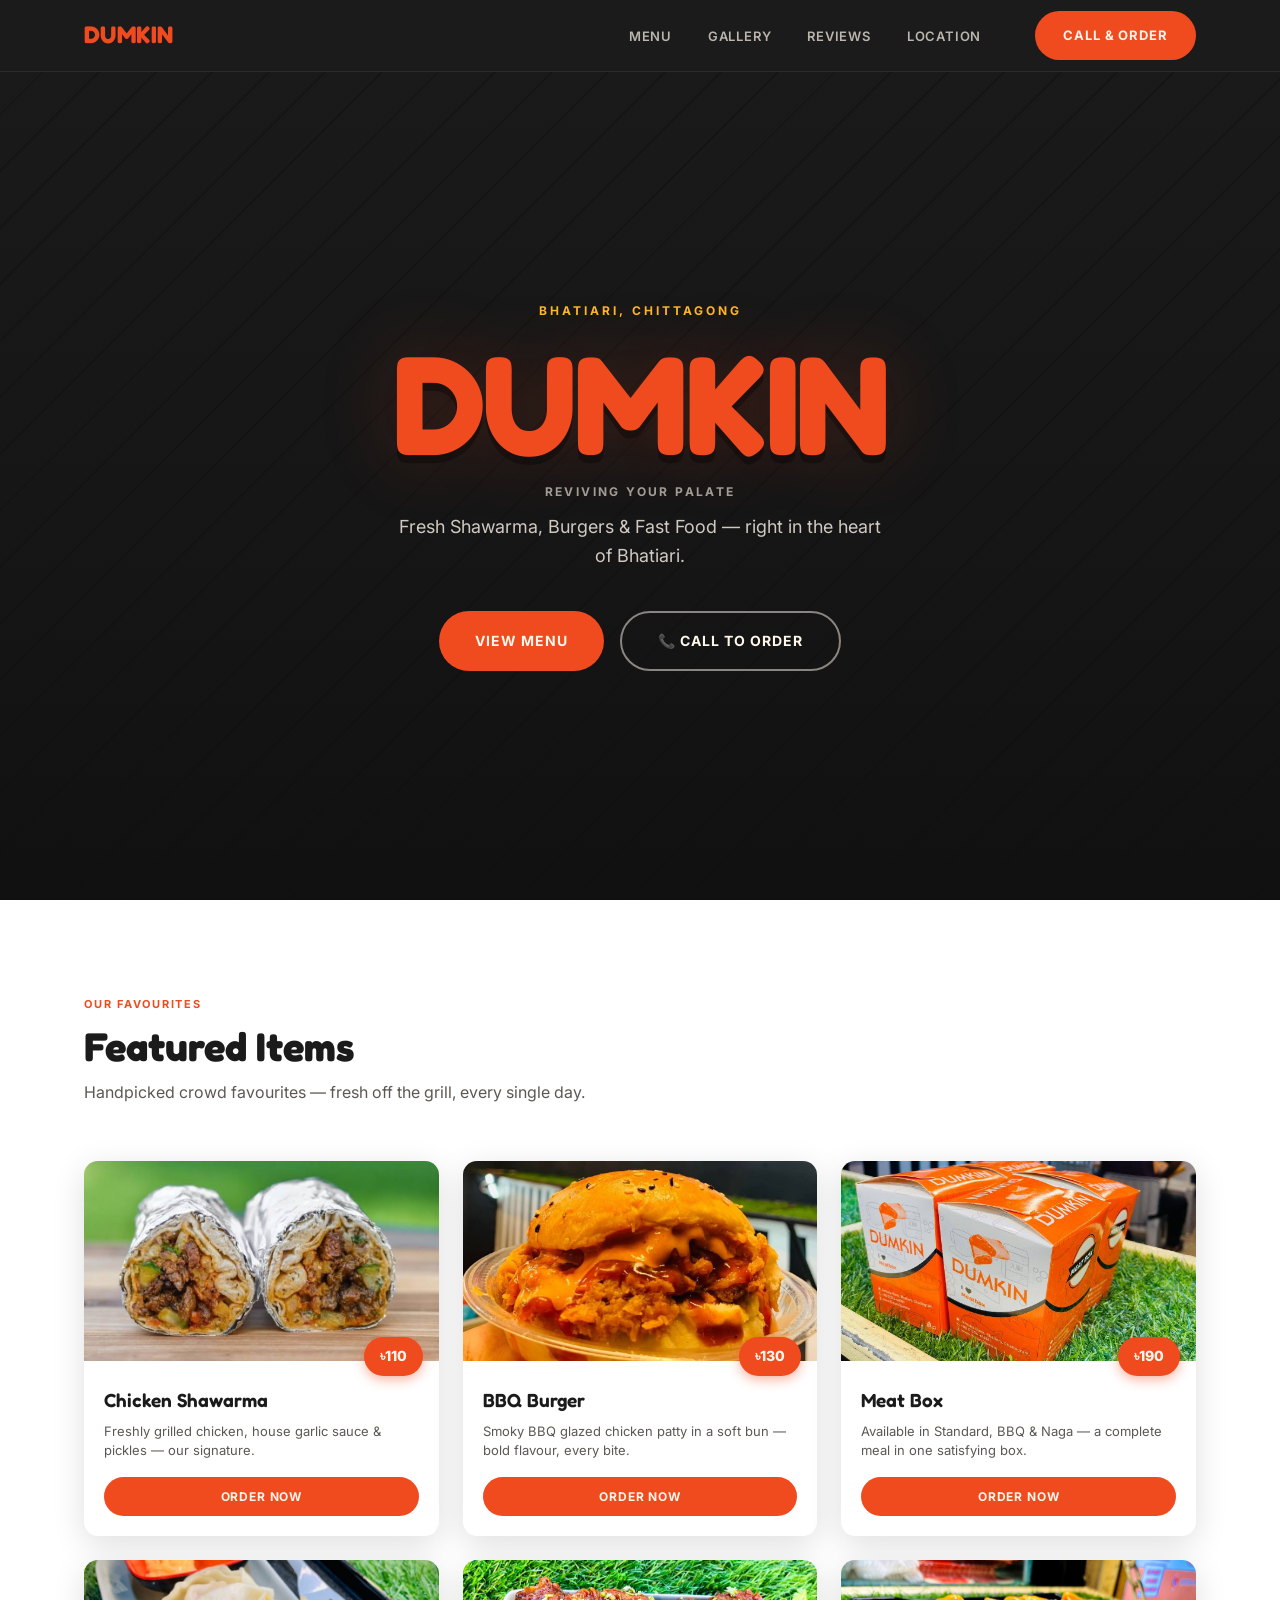
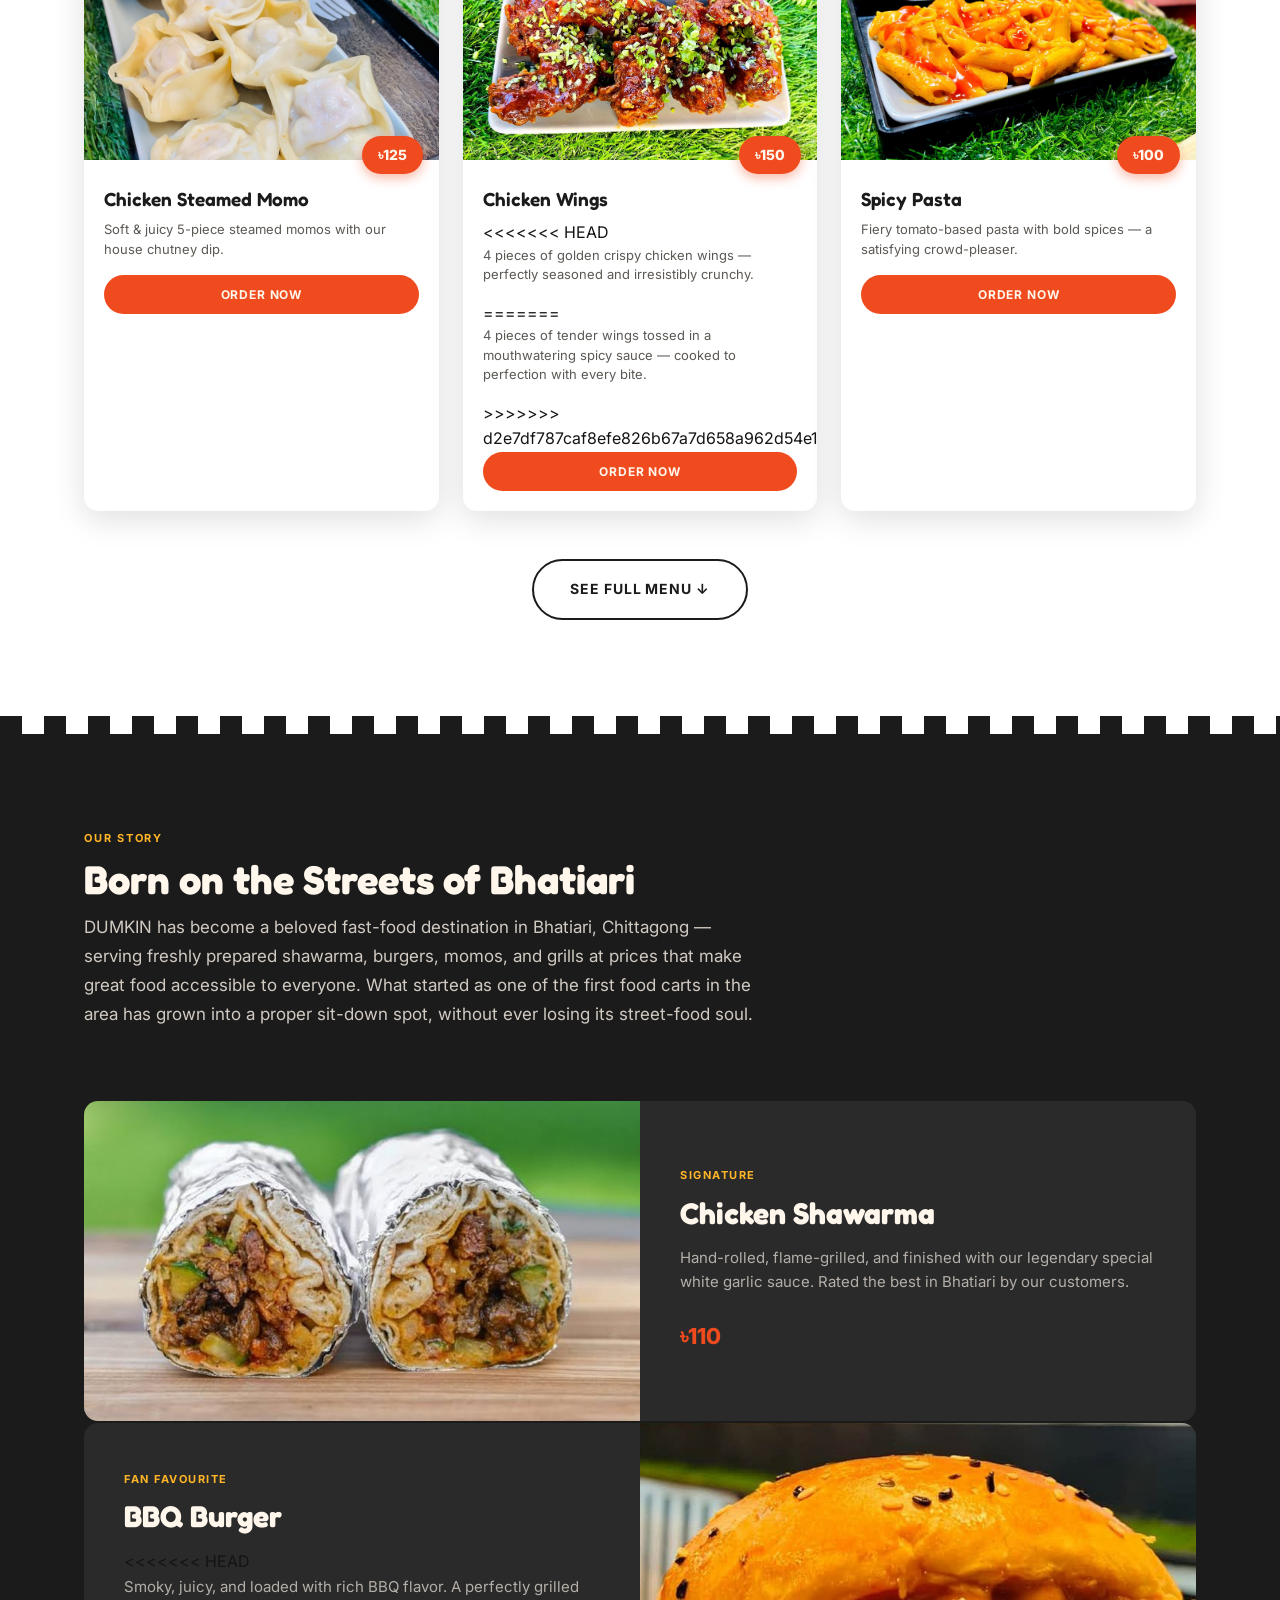
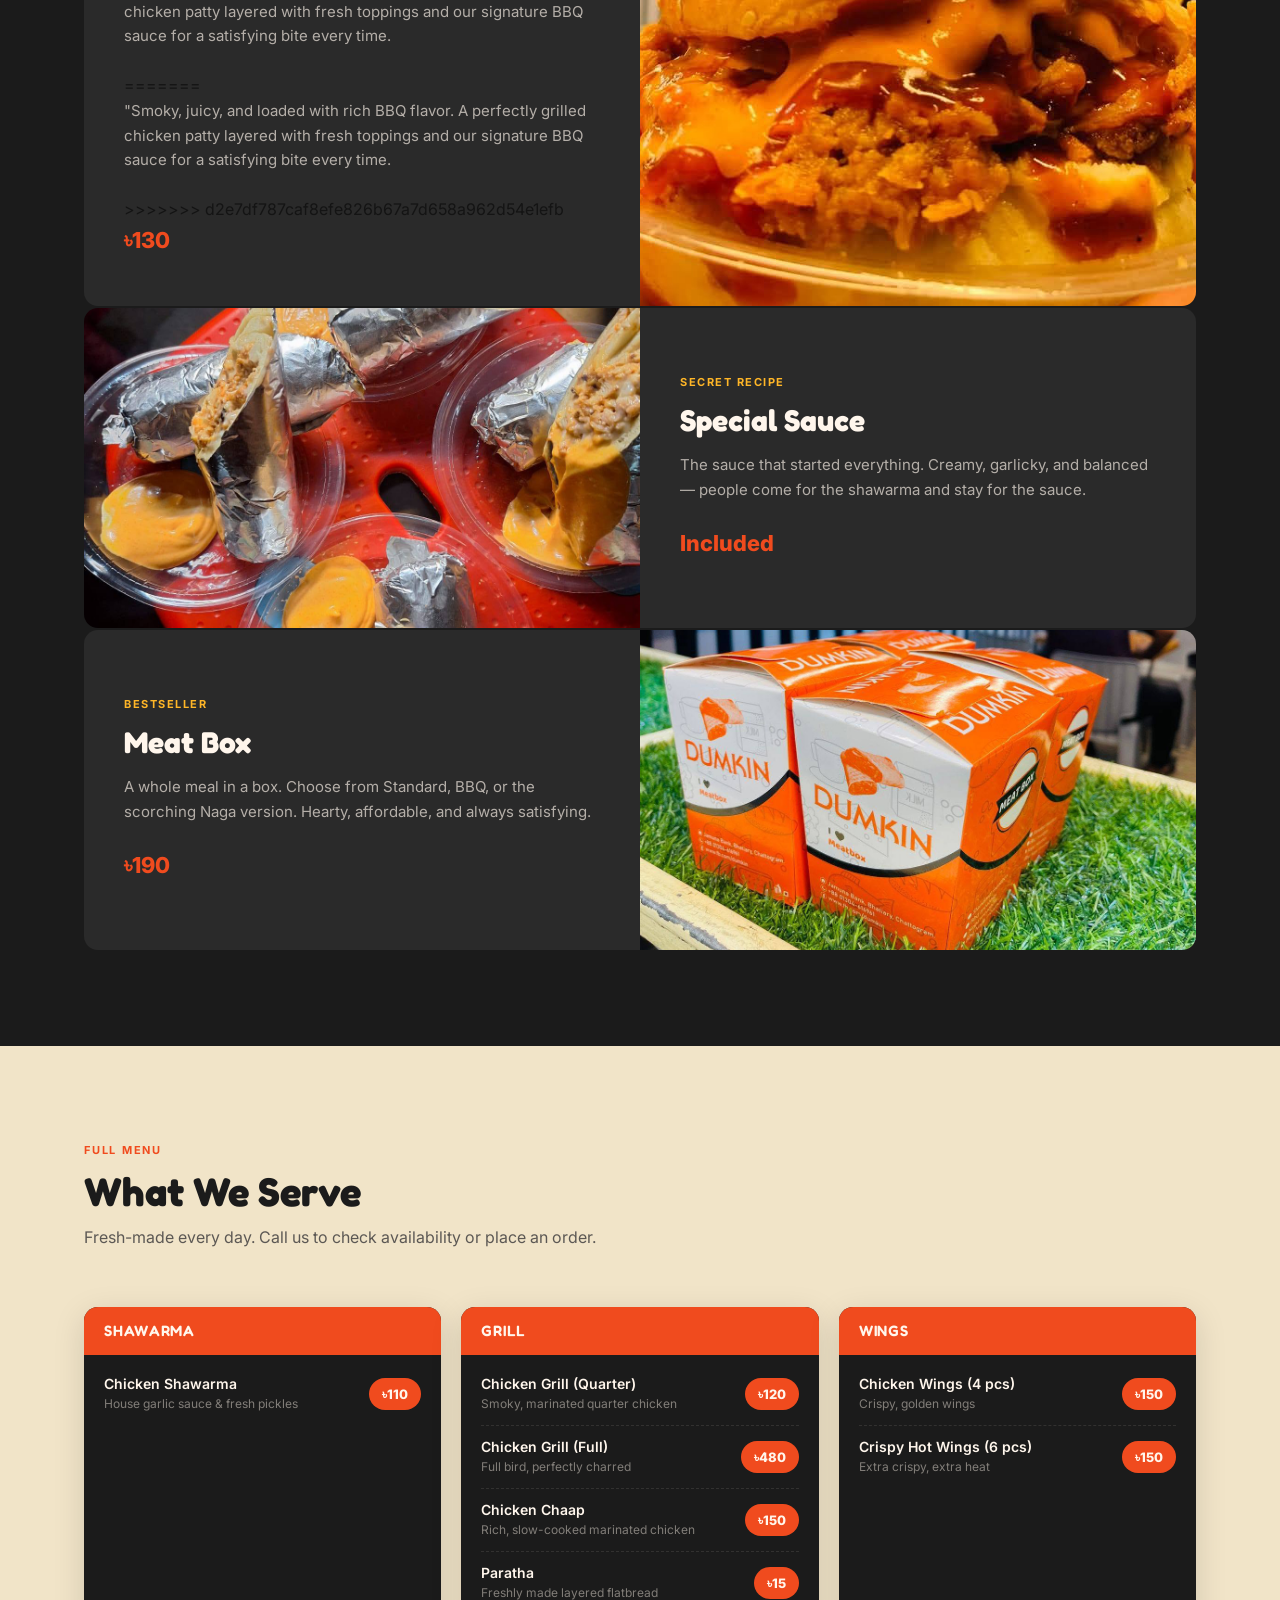
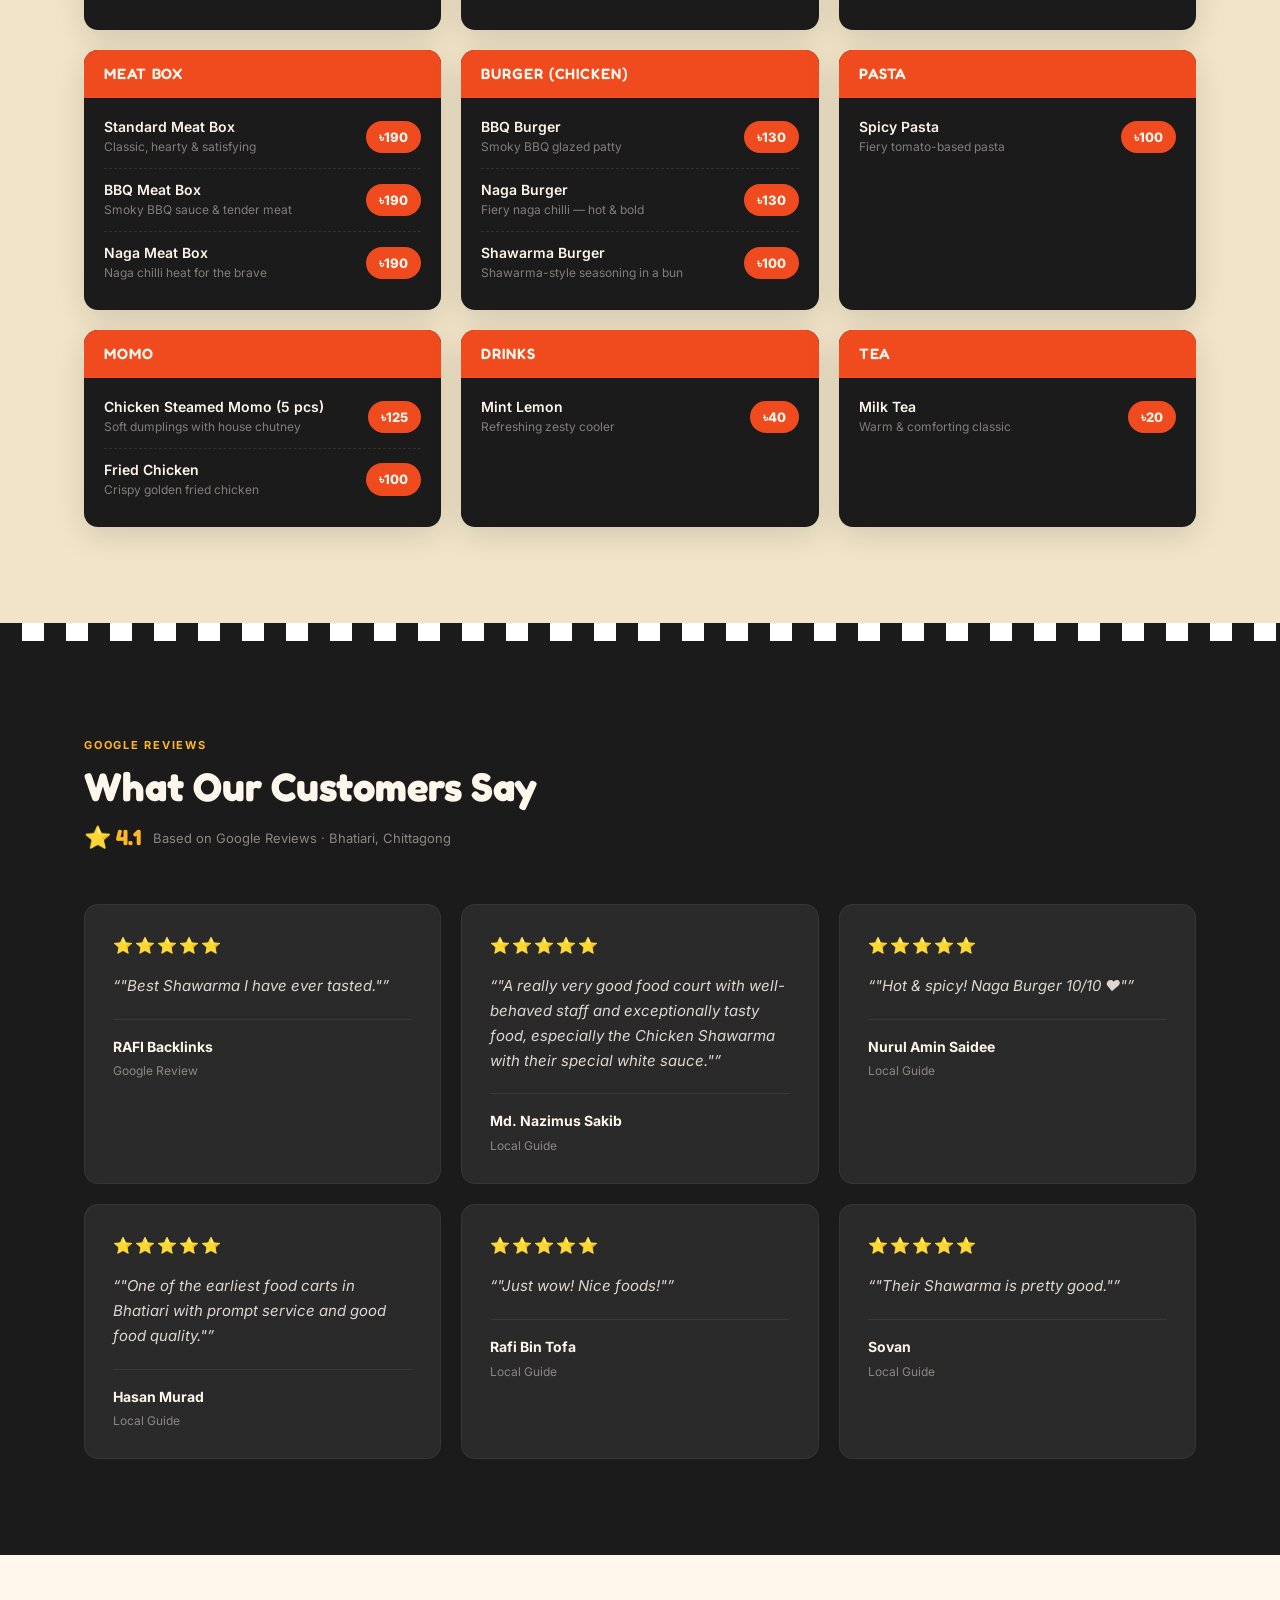
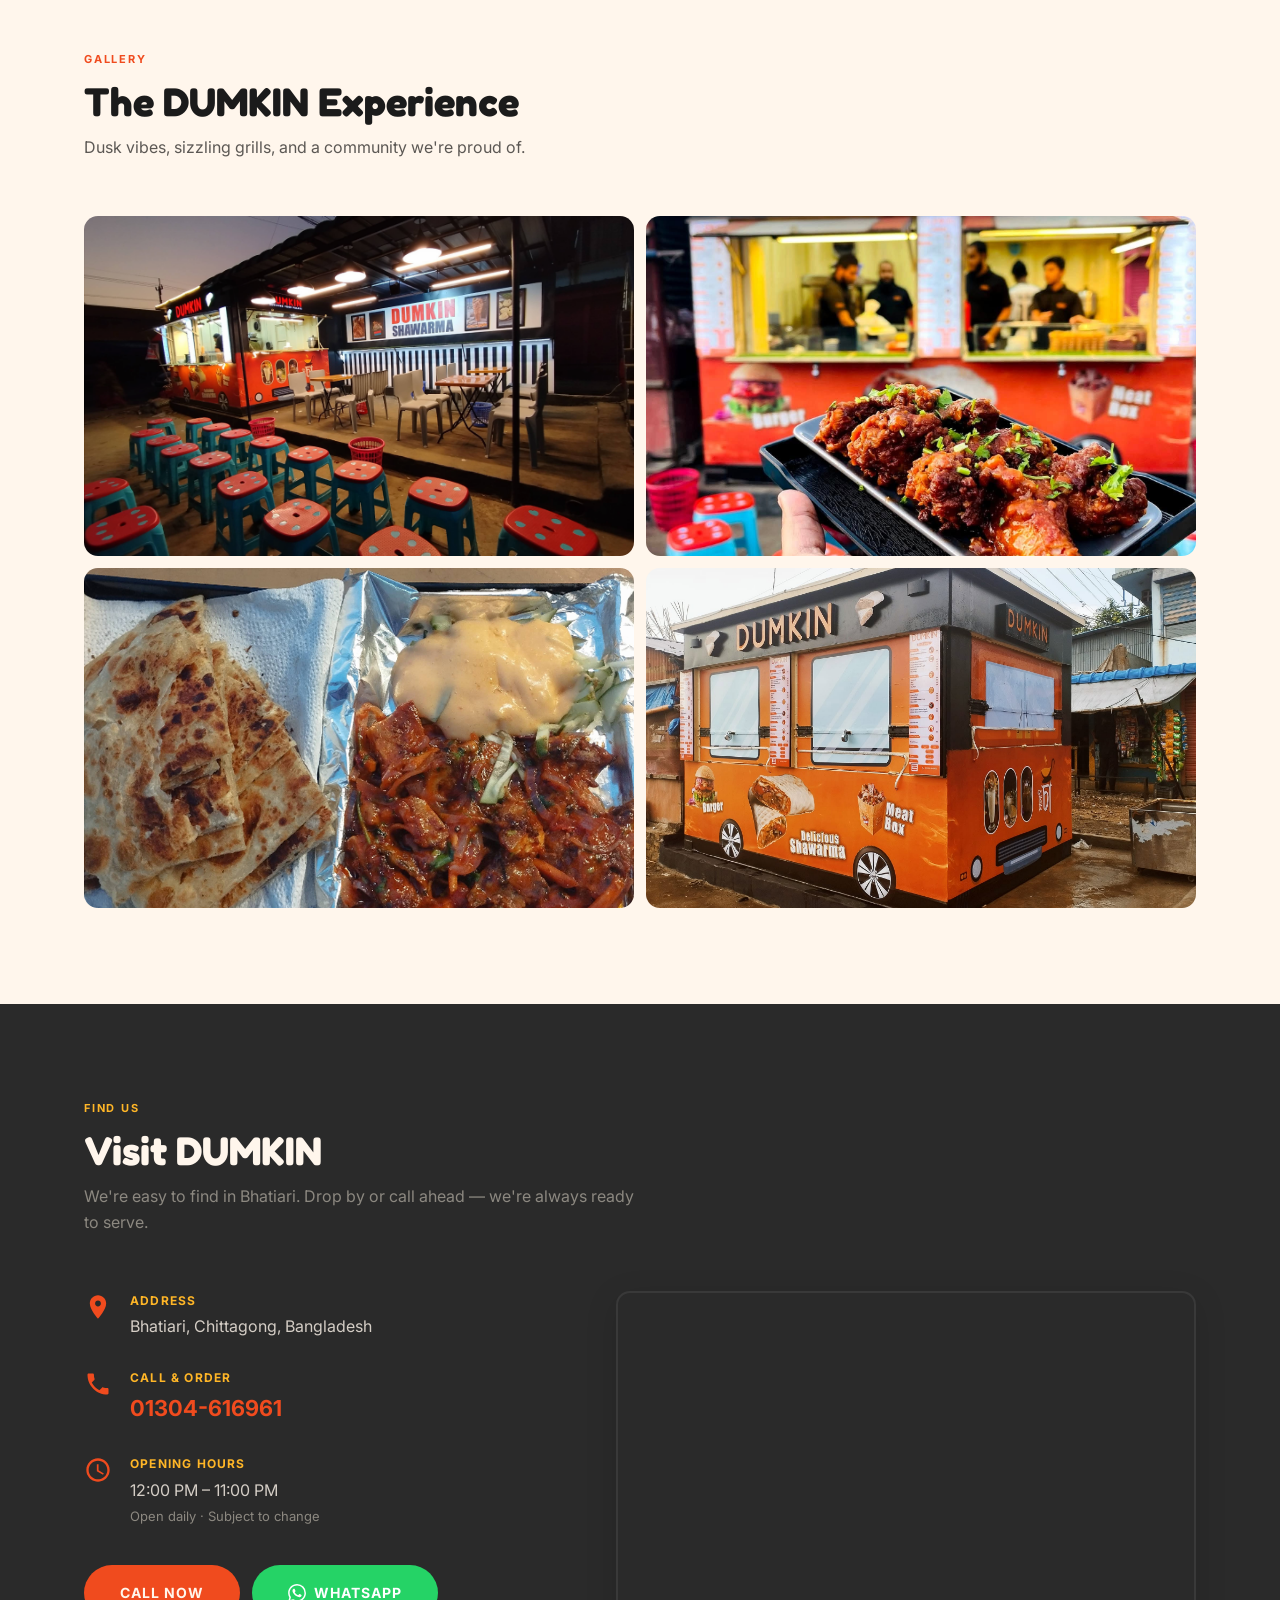
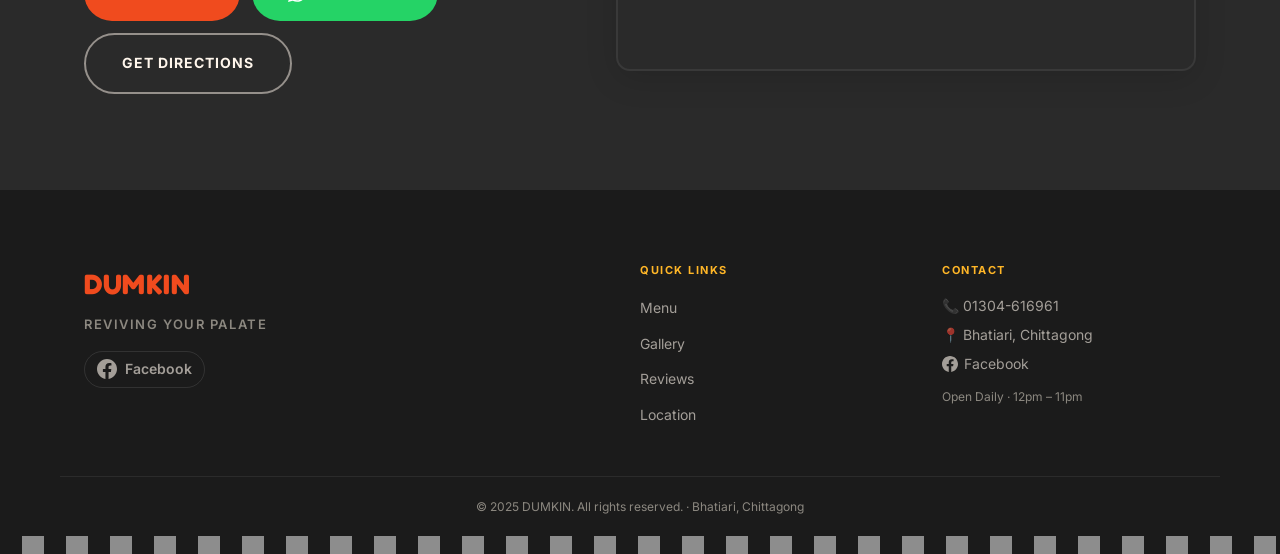
==== commit 224c8207: "refactor: update menu content and apply consistent code formatting across index.html" ====
--- a/index.html
+++ b/index.html
@@ -120,8 +120,12 @@
           <div class="price-bubble">৳150</div>
           <div class="food-card__body">
             <h3 class="food-card__name">Chicken Wings</h3>
+<<<<<<< HEAD
             <p class="food-card__desc">4 pieces of golden crispy chicken wings — perfectly seasoned and irresistibly
               crunchy.</p>
+=======
+            <p class="food-card__desc">4 pieces of tender wings tossed in a mouthwatering spicy sauce — cooked to perfection with every bite.</p>
+>>>>>>> d2e7df787caf8efe826b67a7d658a962d54e1efb
             <a href="tel:01304616961" class="btn btn-primary btn--sm food-card__order">Order Now</a>
           </div>
         </article>
@@ -181,8 +185,12 @@
           <div class="sig-card__content">
             <span class="sig-card__tag">Fan Favourite</span>
             <h3 class="sig-card__title">BBQ Burger</h3>
+<<<<<<< HEAD
             <p class="sig-card__desc">Smoky, juicy, and loaded with rich BBQ flavor. A perfectly grilled chicken patty
               layered with fresh toppings and our signature BBQ sauce for a satisfying bite every time.</p>
+=======
+            <p class="sig-card__desc">"Smoky, juicy, and loaded with rich BBQ flavor. A perfectly grilled chicken patty layered with fresh toppings and our signature BBQ sauce for a satisfying bite every time.</p>
+>>>>>>> d2e7df787caf8efe826b67a7d658a962d54e1efb
             <div class="sig-card__price">৳130</div>
           </div>
         </div>
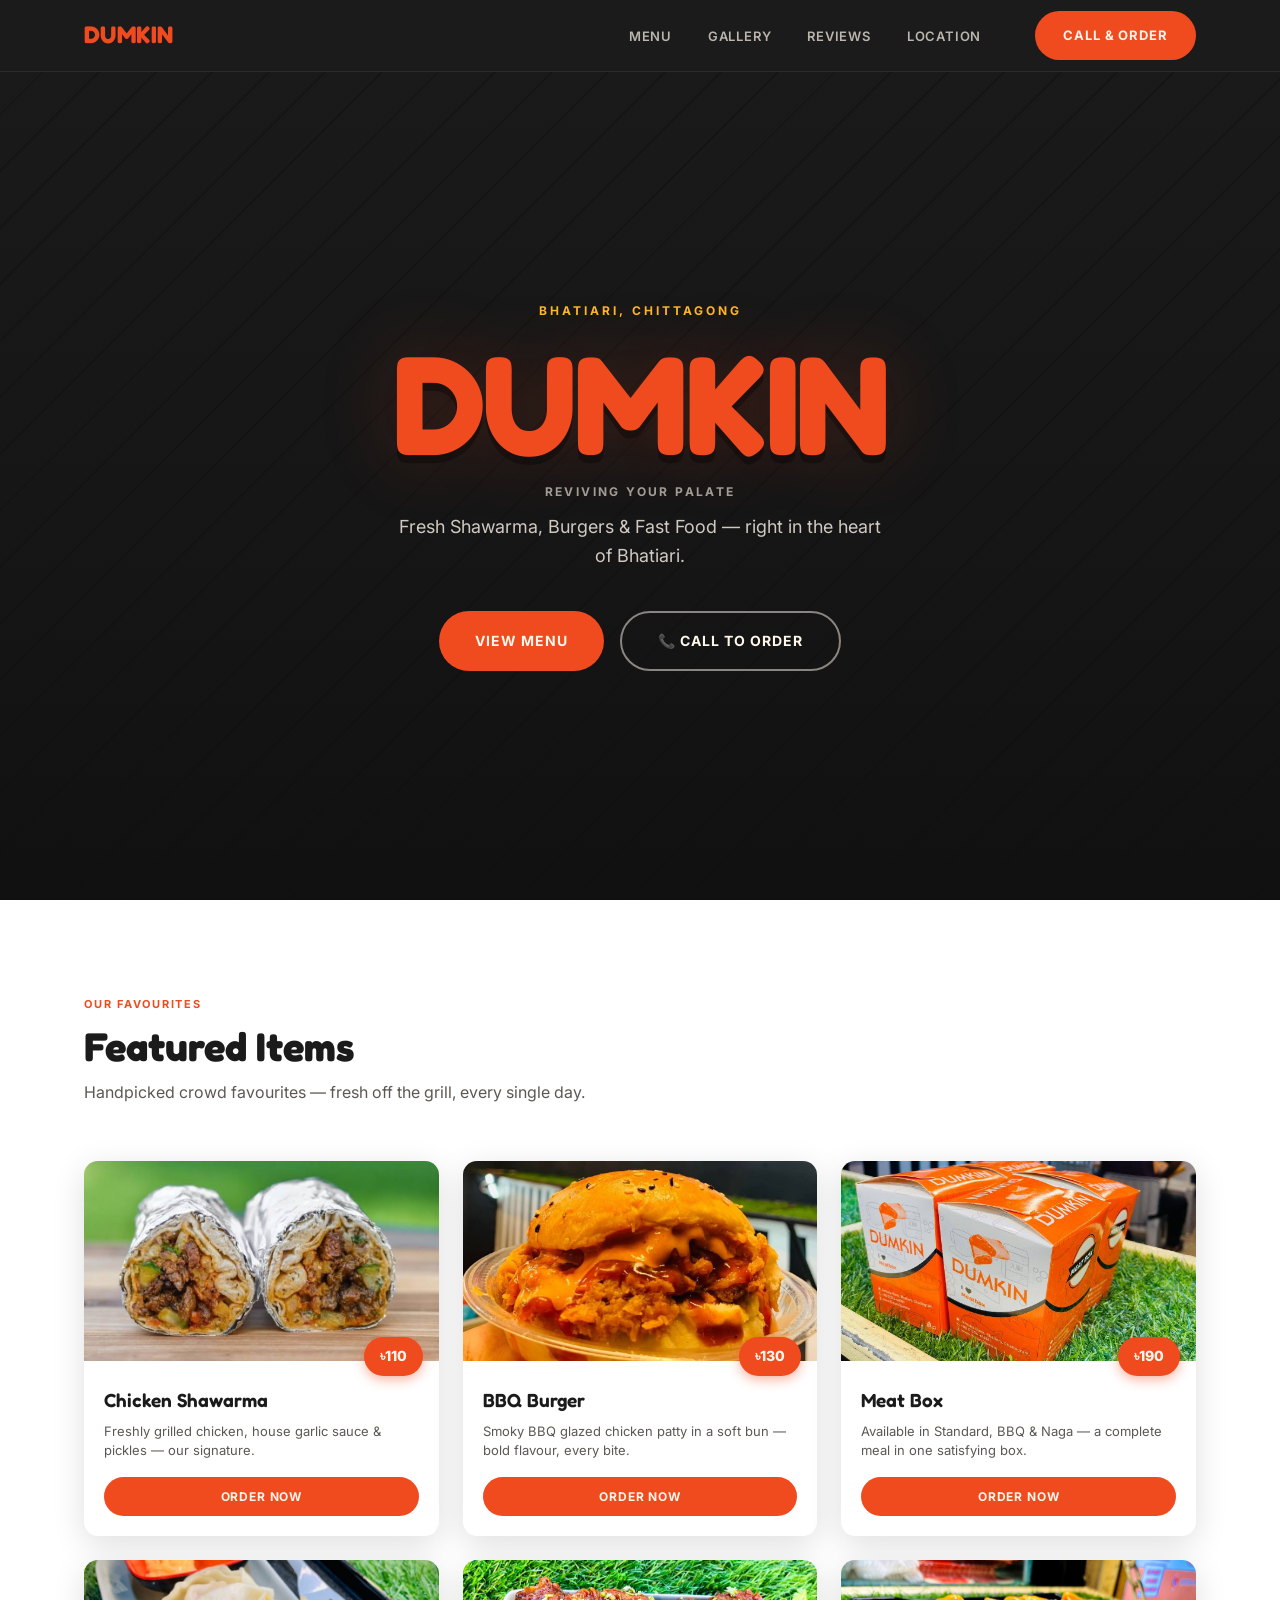
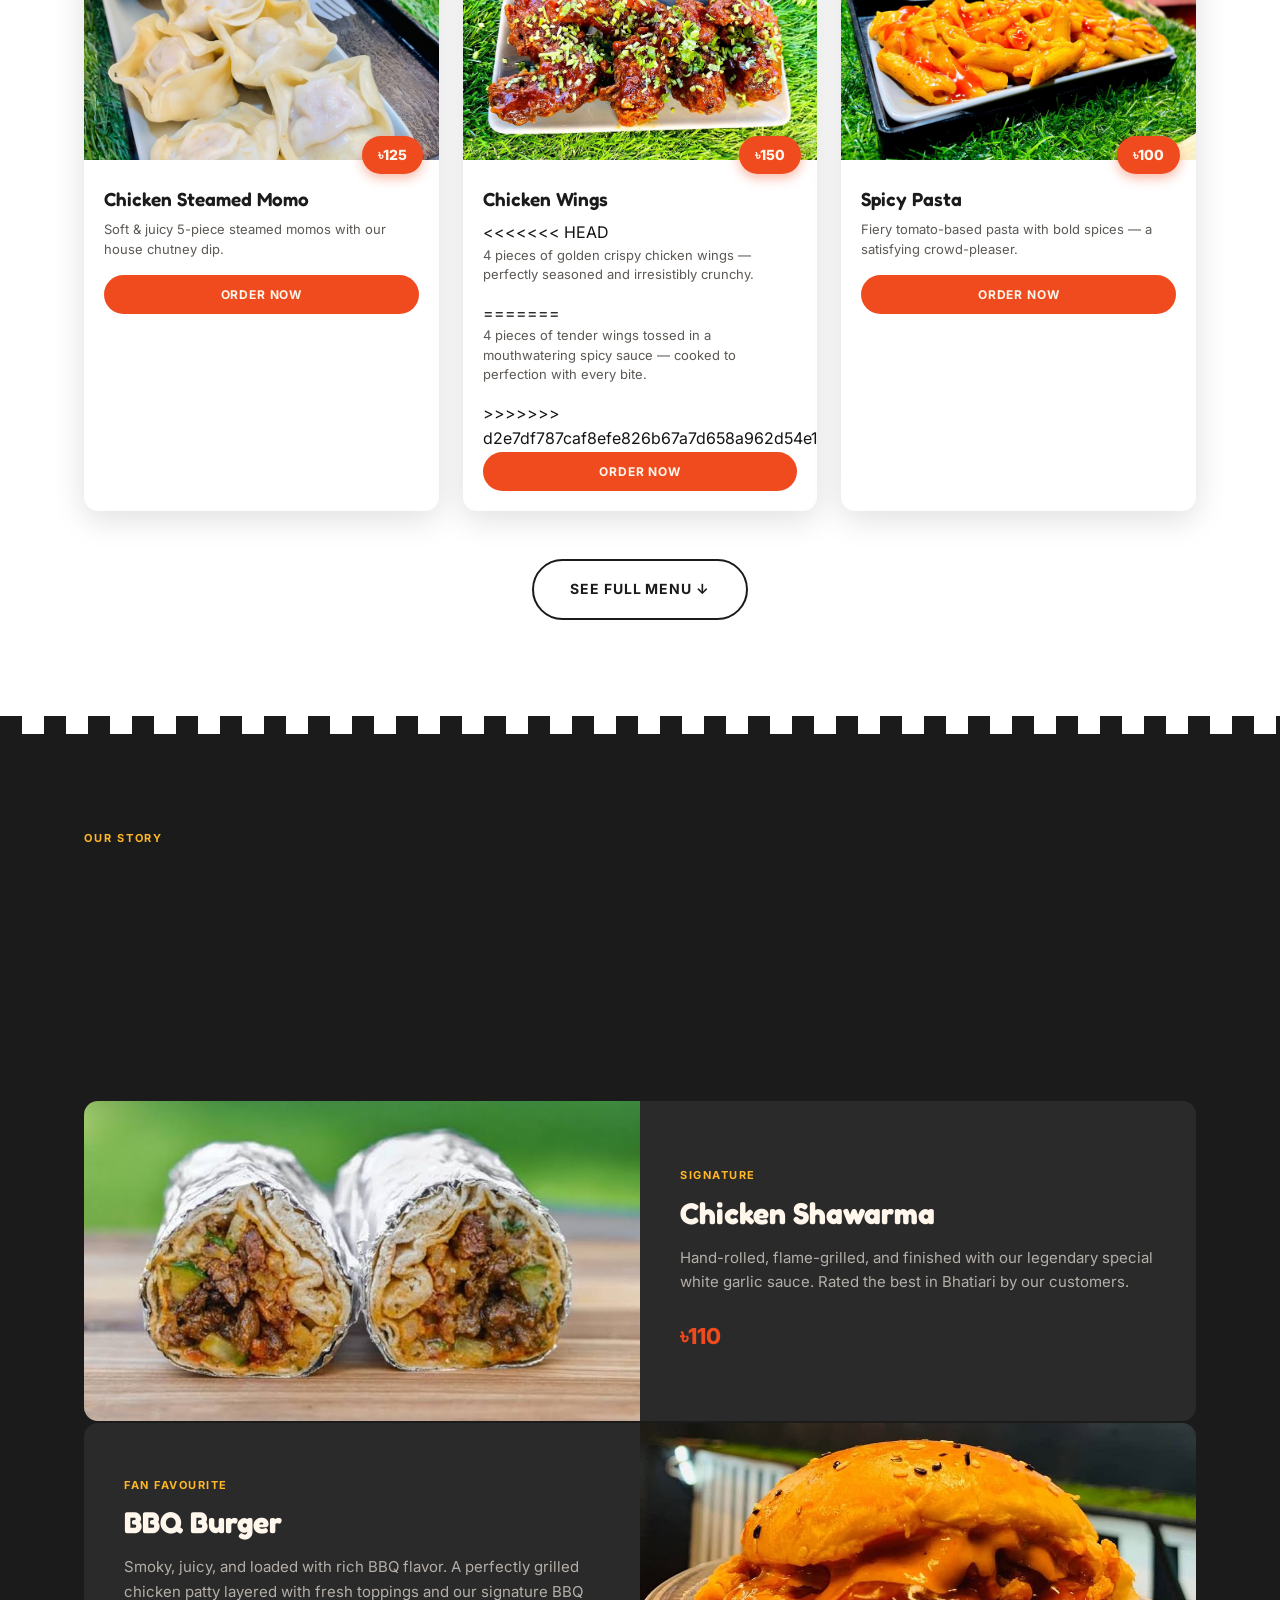
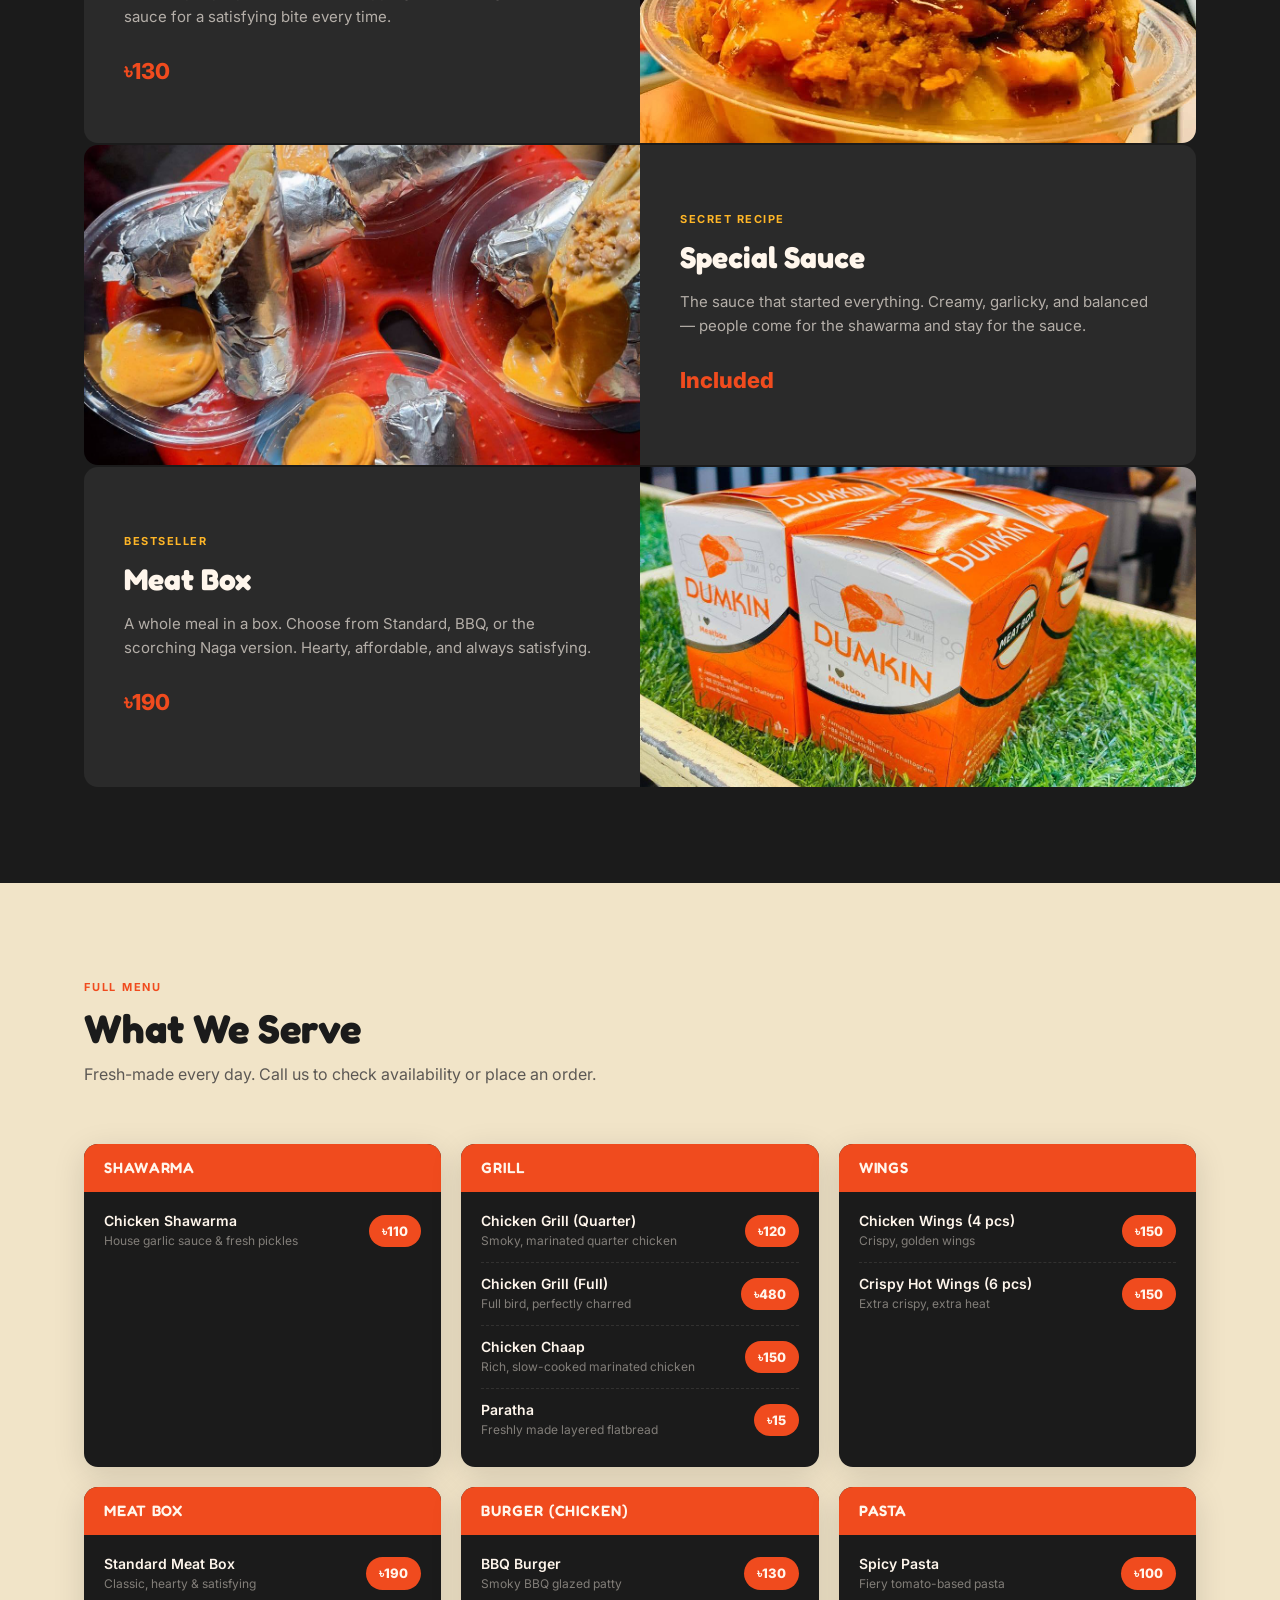
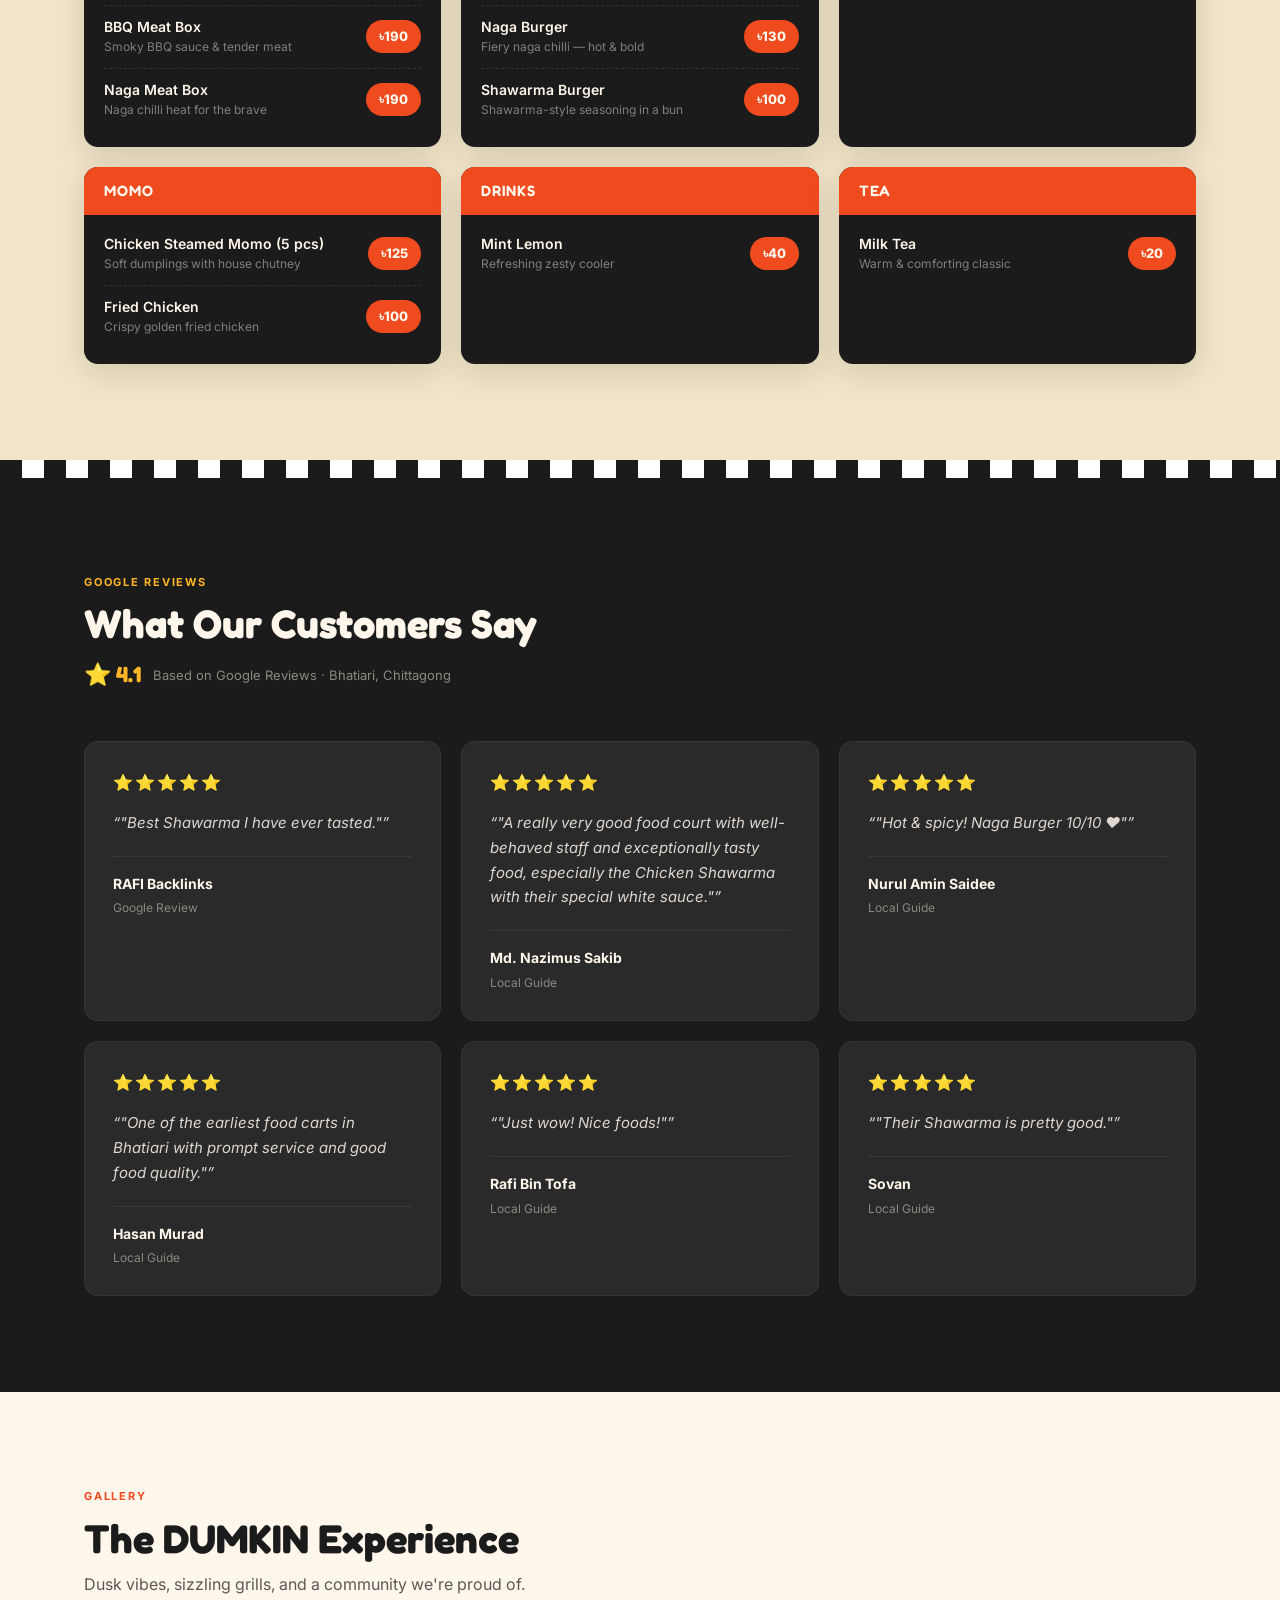
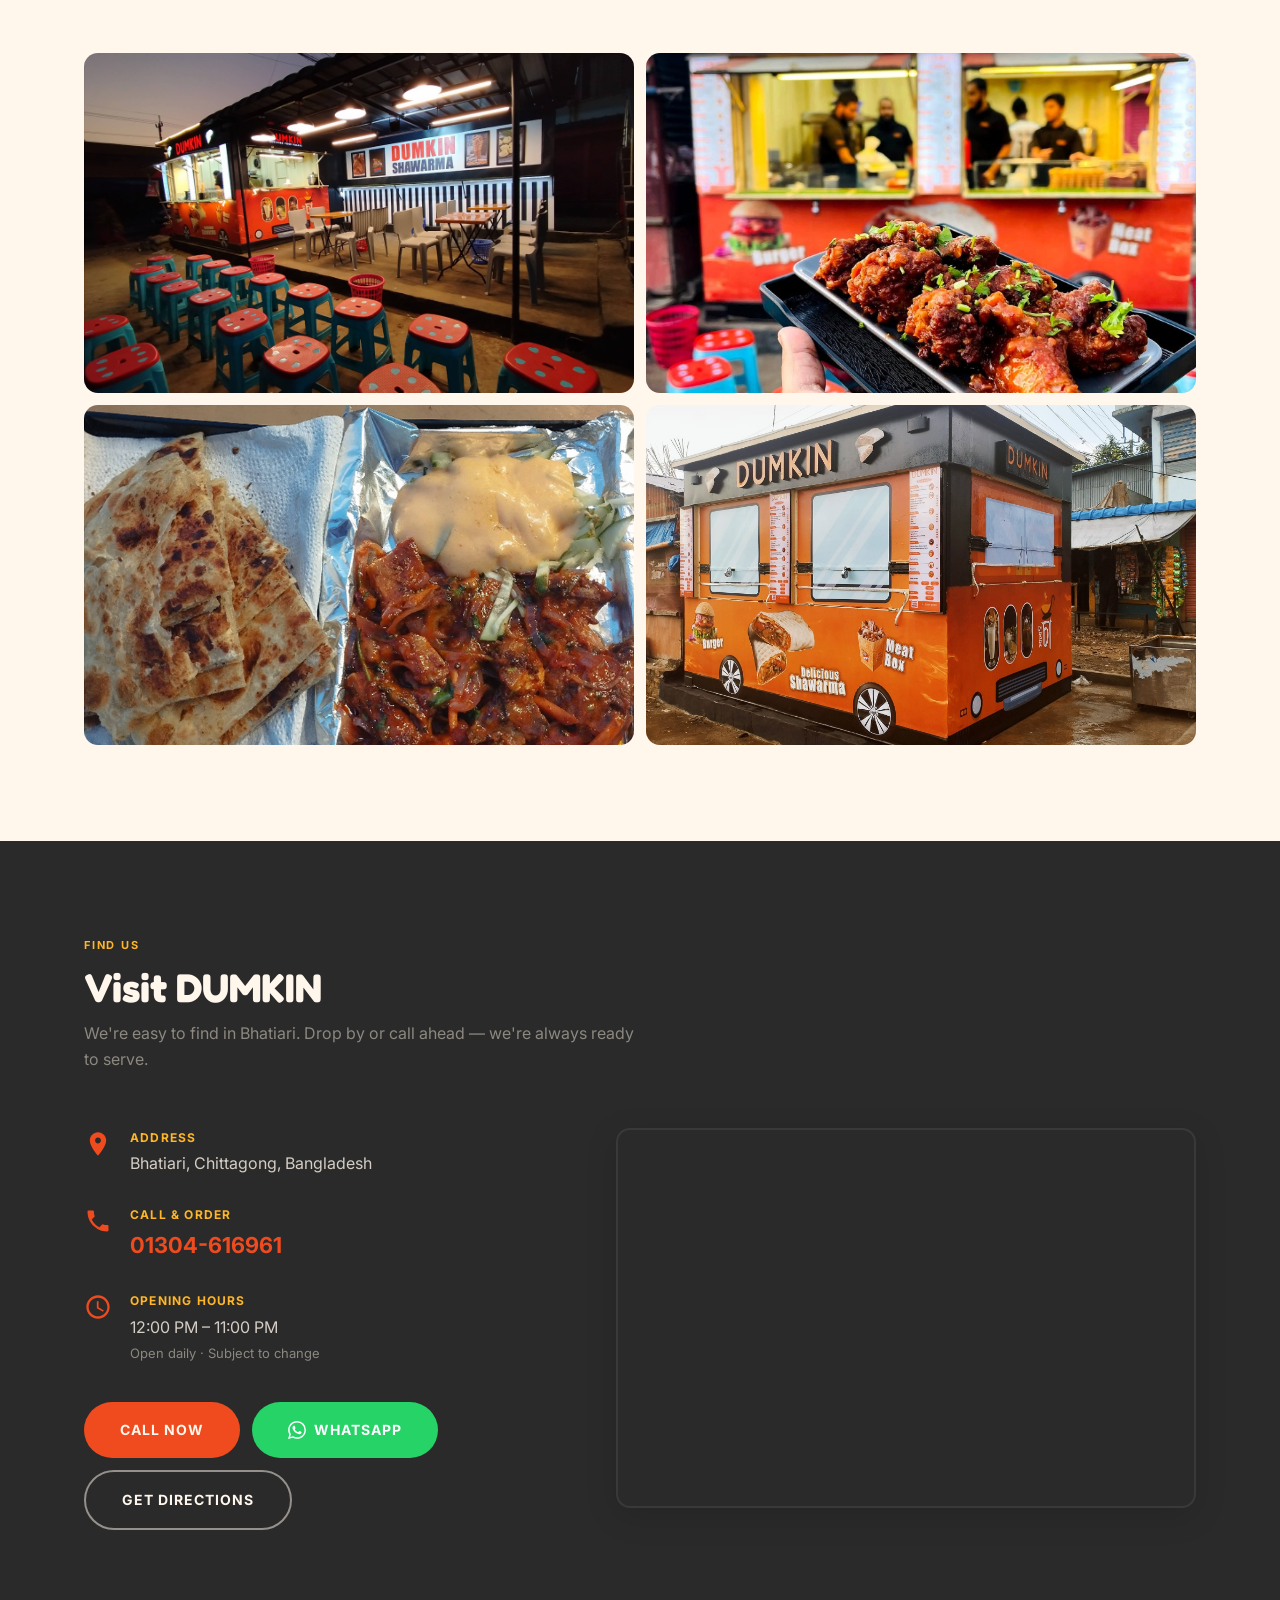
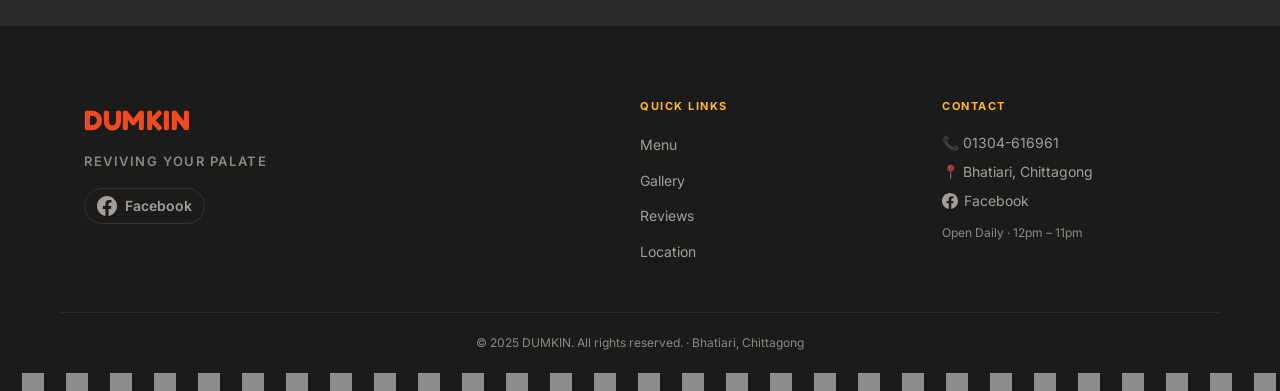
==== commit 64823a60: "Fixed the Fan Favourite - BBQ Burger section desc" ====
--- a/index.html
+++ b/index.html
@@ -120,13 +120,14 @@
           <div class="price-bubble">৳150</div>
           <div class="food-card__body">
             <h3 class="food-card__name">Chicken Wings</h3>
-<<<<<<< HEAD
-            <p class="food-card__desc">4 pieces of golden crispy chicken wings — perfectly seasoned and irresistibly
+            <<<<<<< HEAD <p class="food-card__desc">4 pieces of golden crispy chicken wings — perfectly seasoned and
+              irresistibly
               crunchy.</p>
-=======
-            <p class="food-card__desc">4 pieces of tender wings tossed in a mouthwatering spicy sauce — cooked to perfection with every bite.</p>
->>>>>>> d2e7df787caf8efe826b67a7d658a962d54e1efb
-            <a href="tel:01304616961" class="btn btn-primary btn--sm food-card__order">Order Now</a>
+              =======
+              <p class="food-card__desc">4 pieces of tender wings tossed in a mouthwatering spicy sauce — cooked to
+                perfection with every bite.</p>
+              >>>>>>> d2e7df787caf8efe826b67a7d658a962d54e1efb
+              <a href="tel:01304616961" class="btn btn-primary btn--sm food-card__order">Order Now</a>
           </div>
         </article>
 
@@ -185,12 +186,8 @@
           <div class="sig-card__content">
             <span class="sig-card__tag">Fan Favourite</span>
             <h3 class="sig-card__title">BBQ Burger</h3>
-<<<<<<< HEAD
             <p class="sig-card__desc">Smoky, juicy, and loaded with rich BBQ flavor. A perfectly grilled chicken patty
               layered with fresh toppings and our signature BBQ sauce for a satisfying bite every time.</p>
-=======
-            <p class="sig-card__desc">"Smoky, juicy, and loaded with rich BBQ flavor. A perfectly grilled chicken patty layered with fresh toppings and our signature BBQ sauce for a satisfying bite every time.</p>
->>>>>>> d2e7df787caf8efe826b67a7d658a962d54e1efb
             <div class="sig-card__price">৳130</div>
           </div>
         </div>
